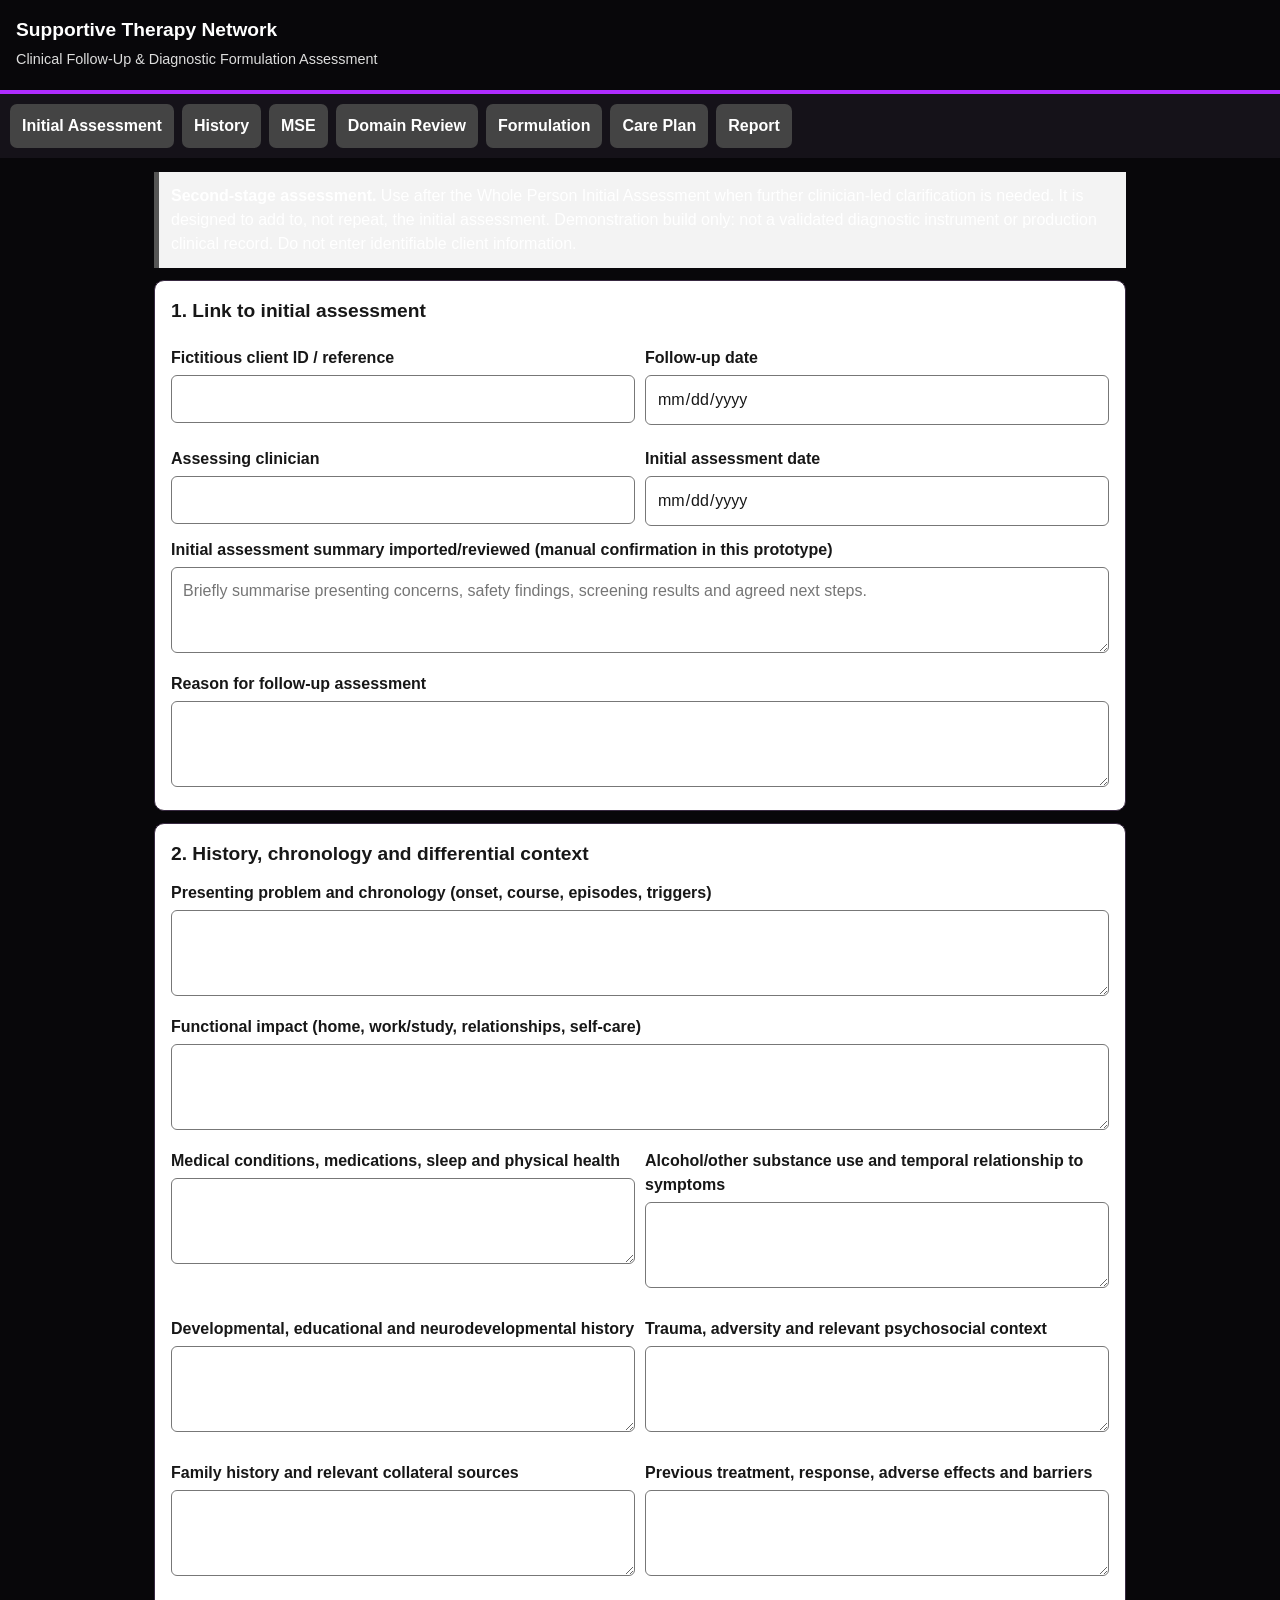
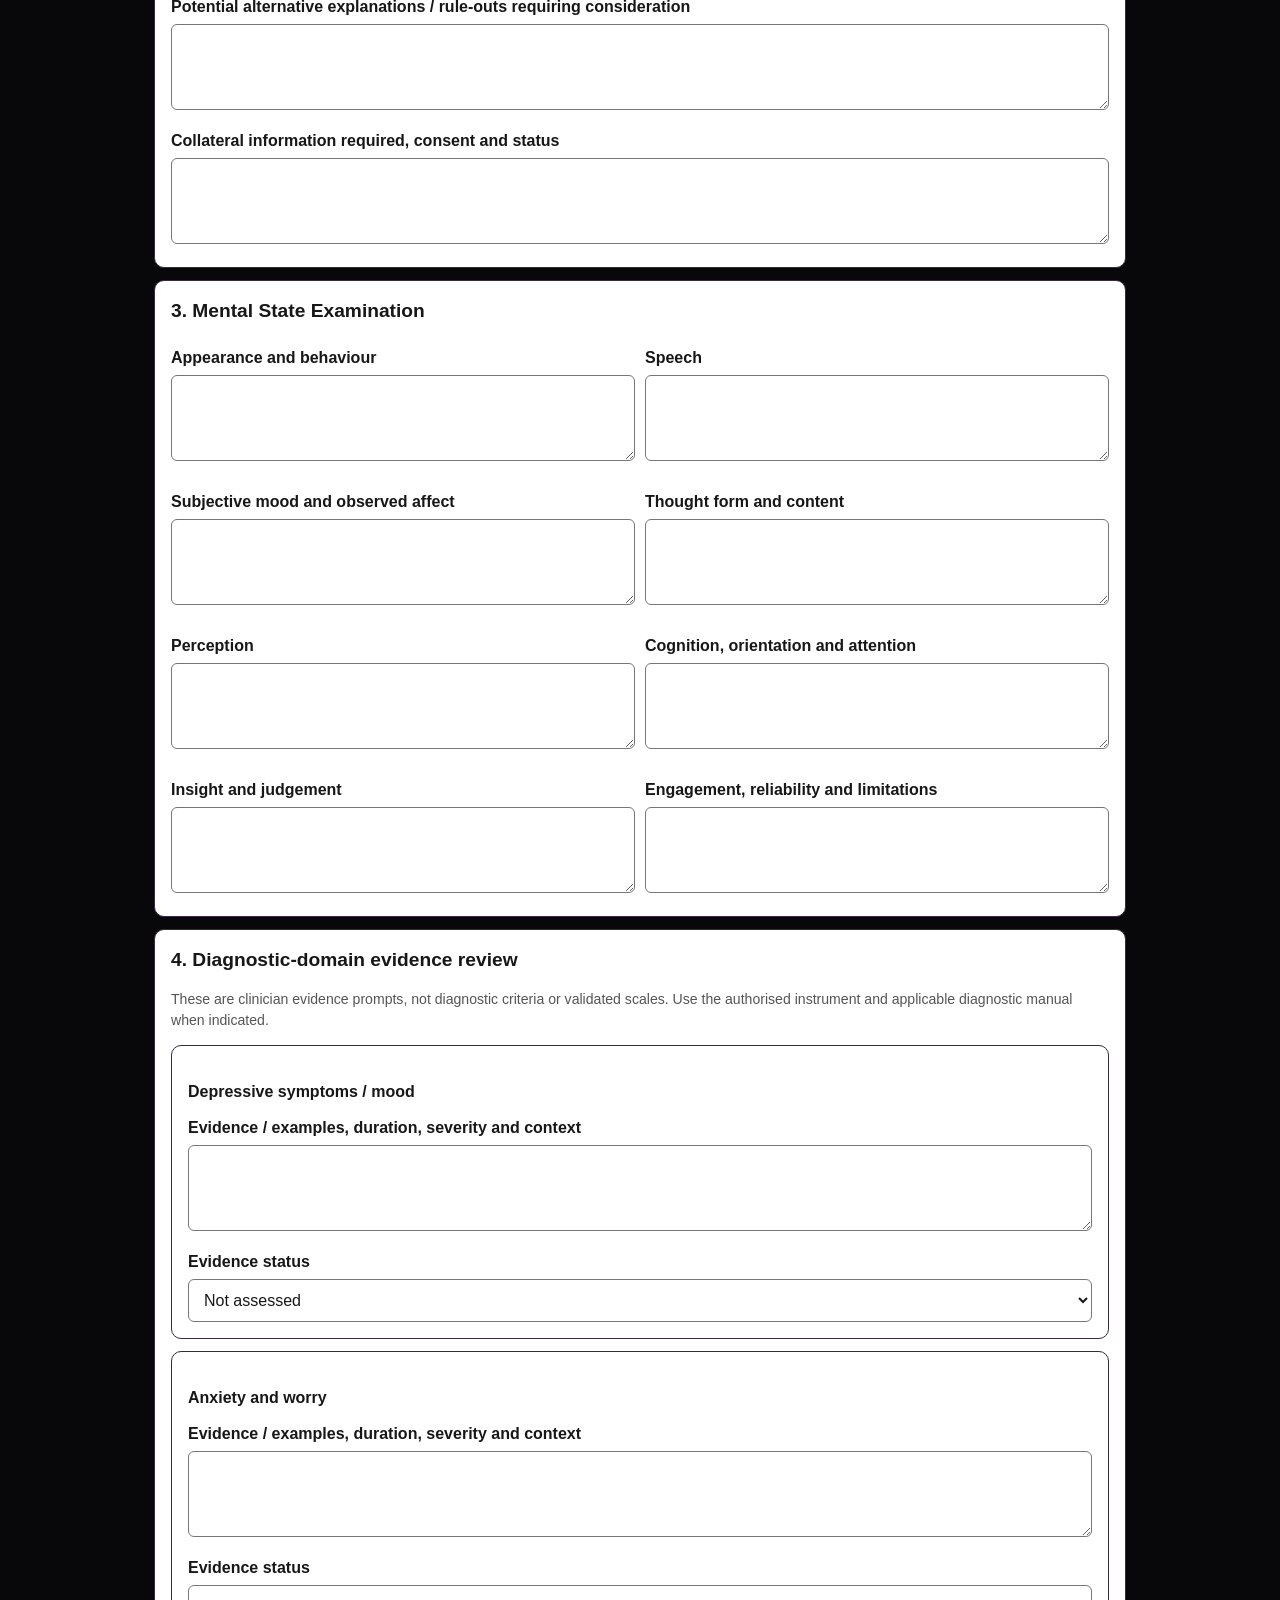
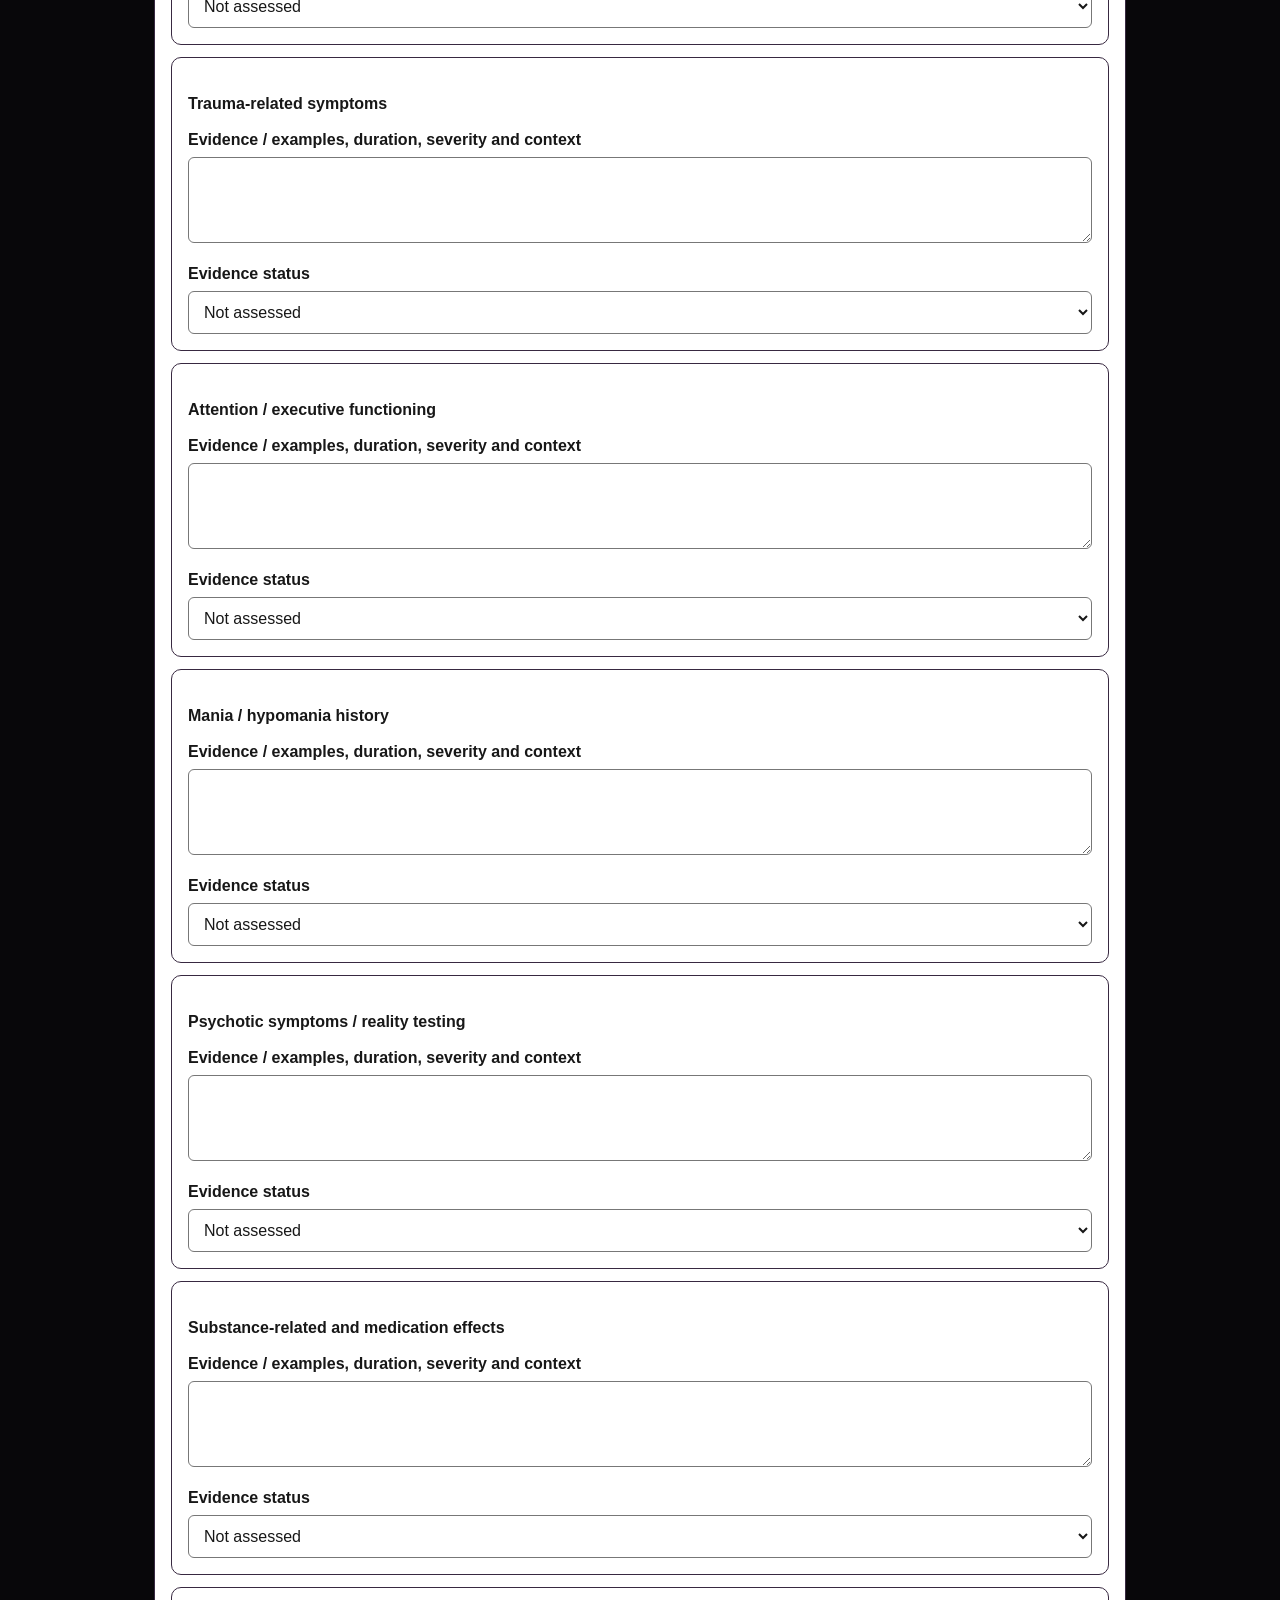
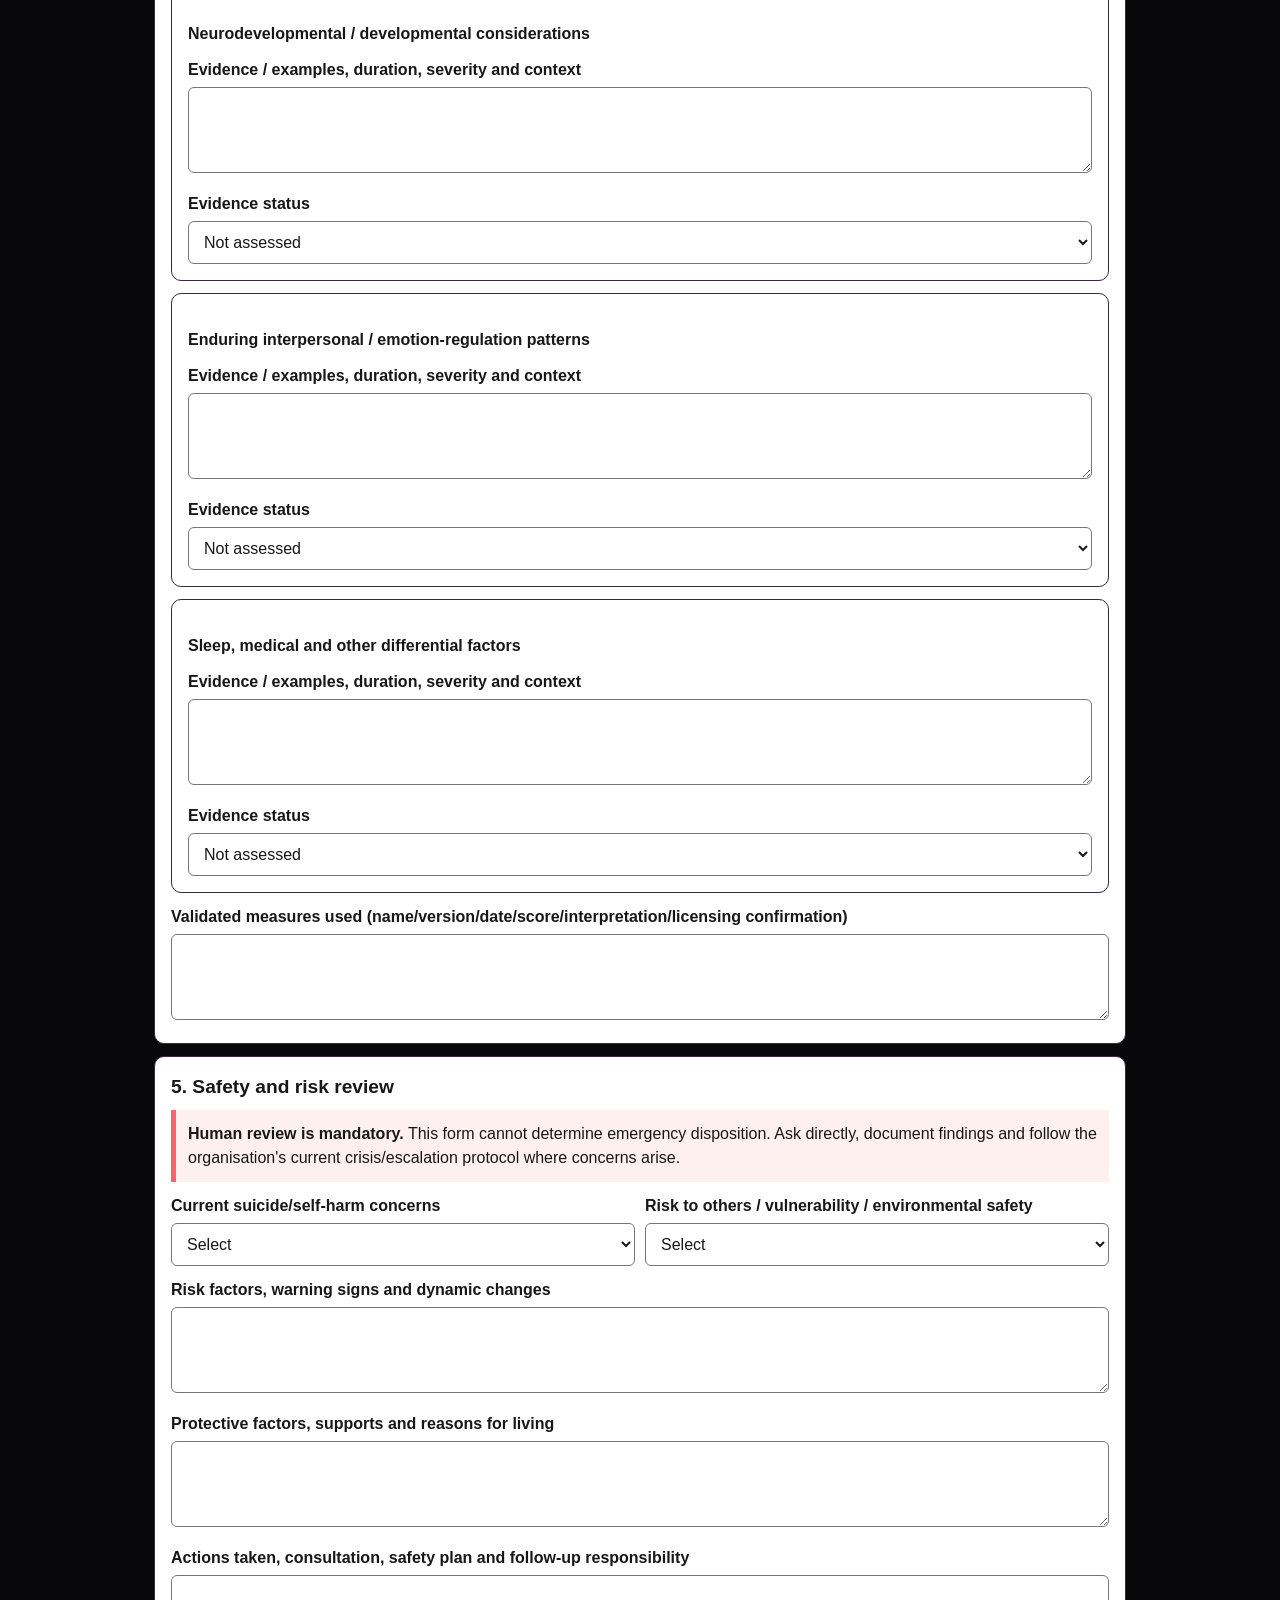
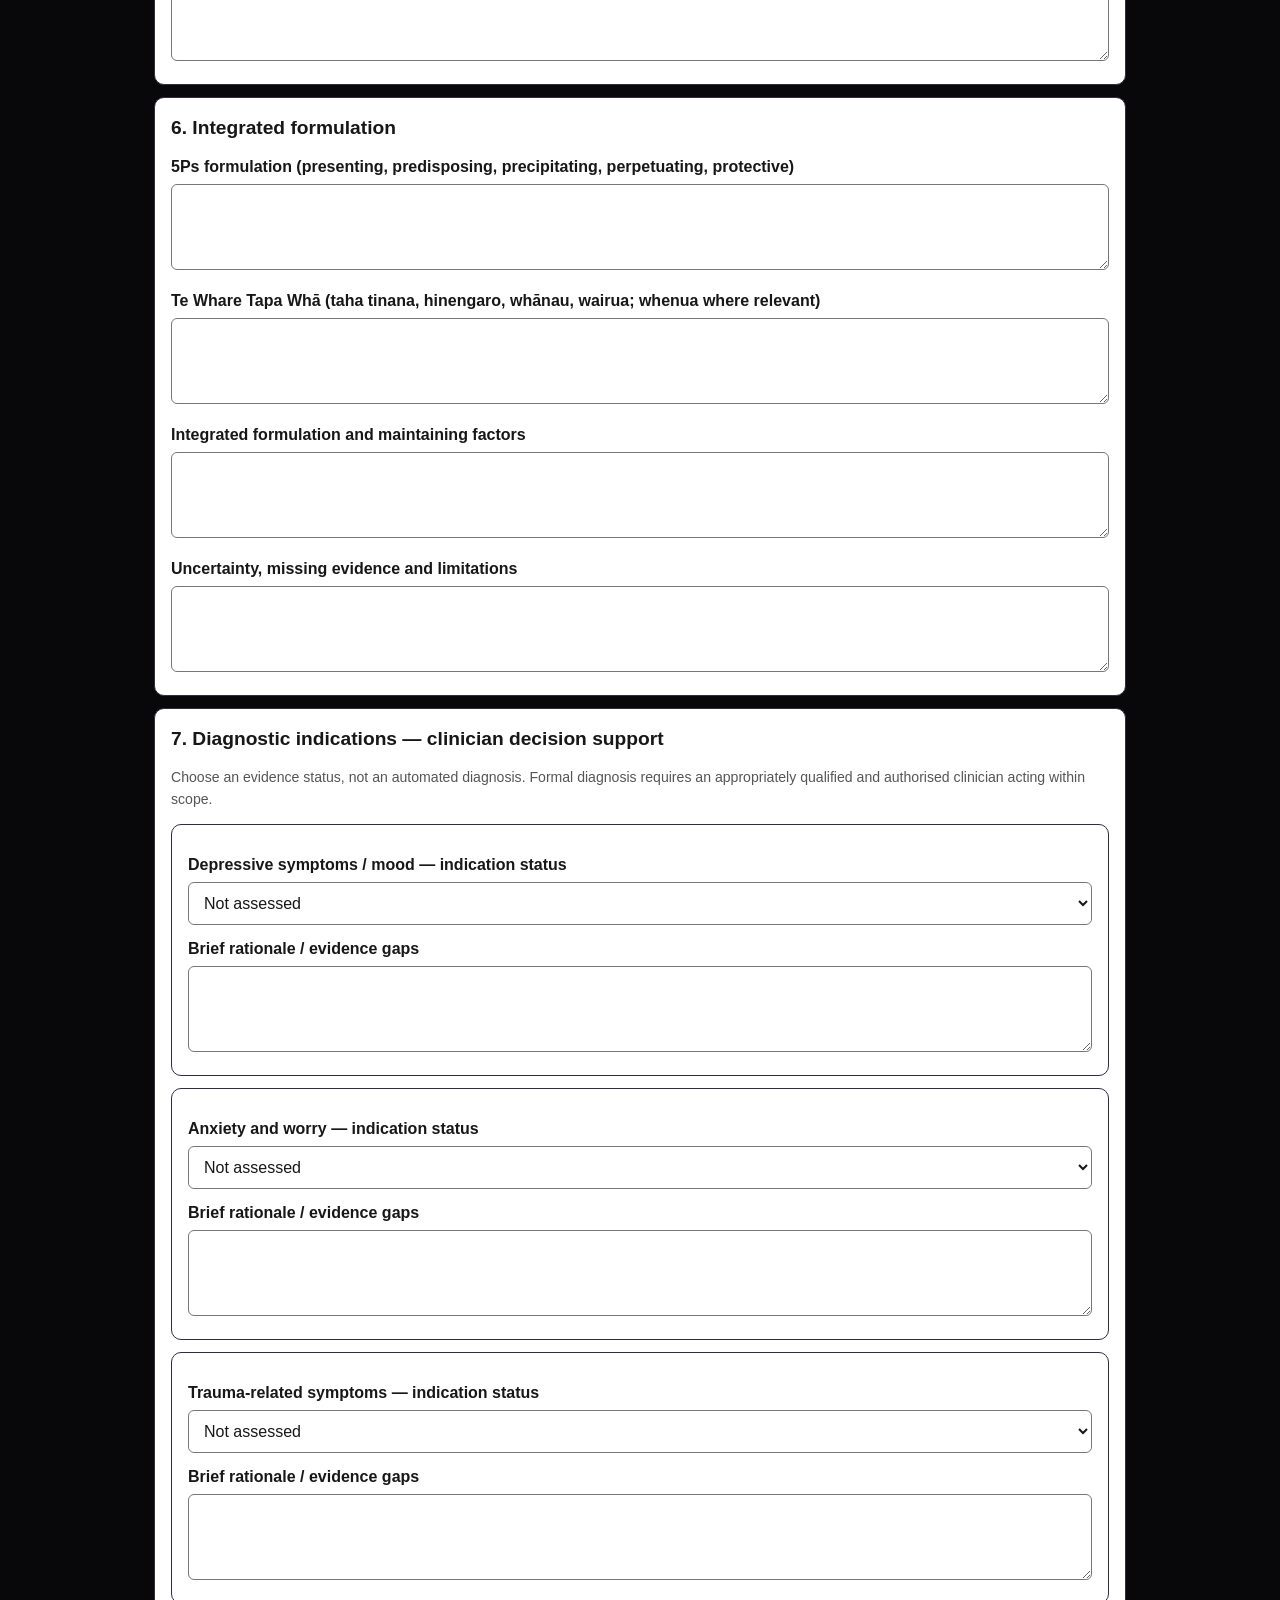
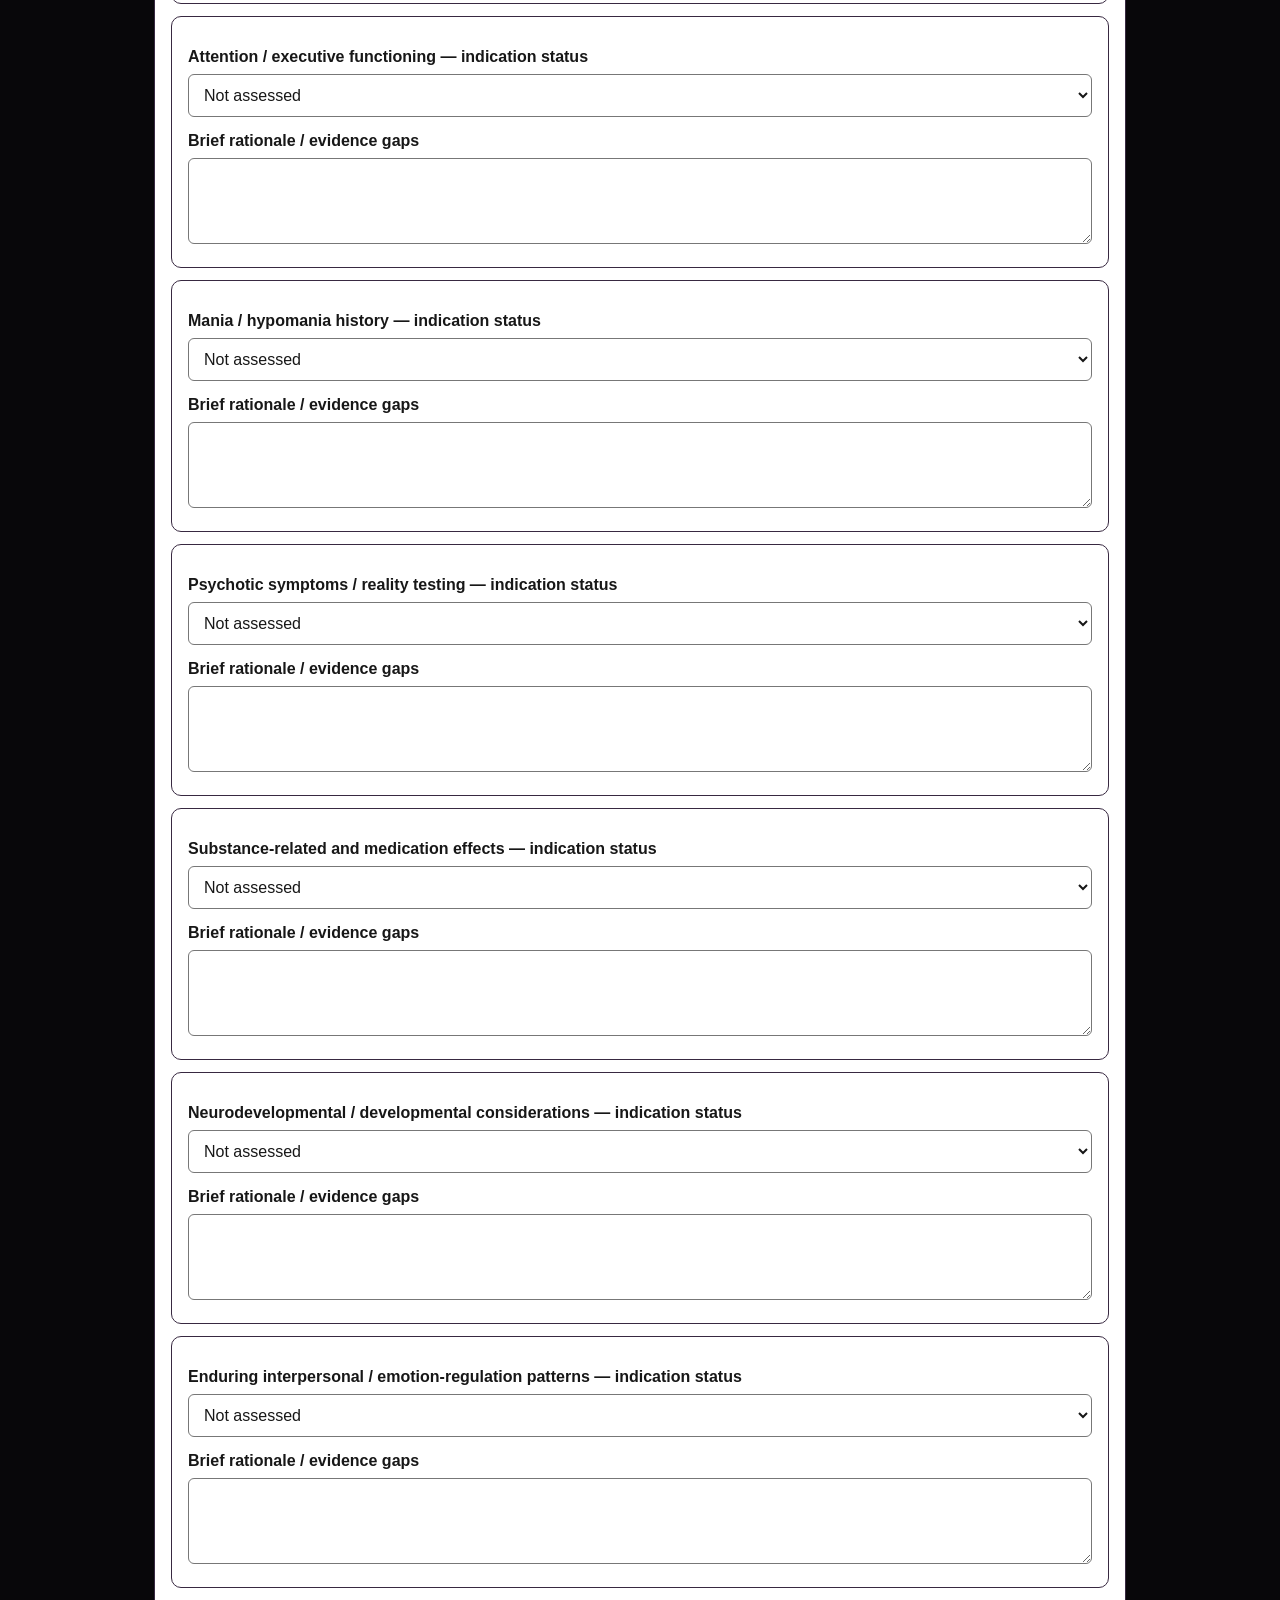
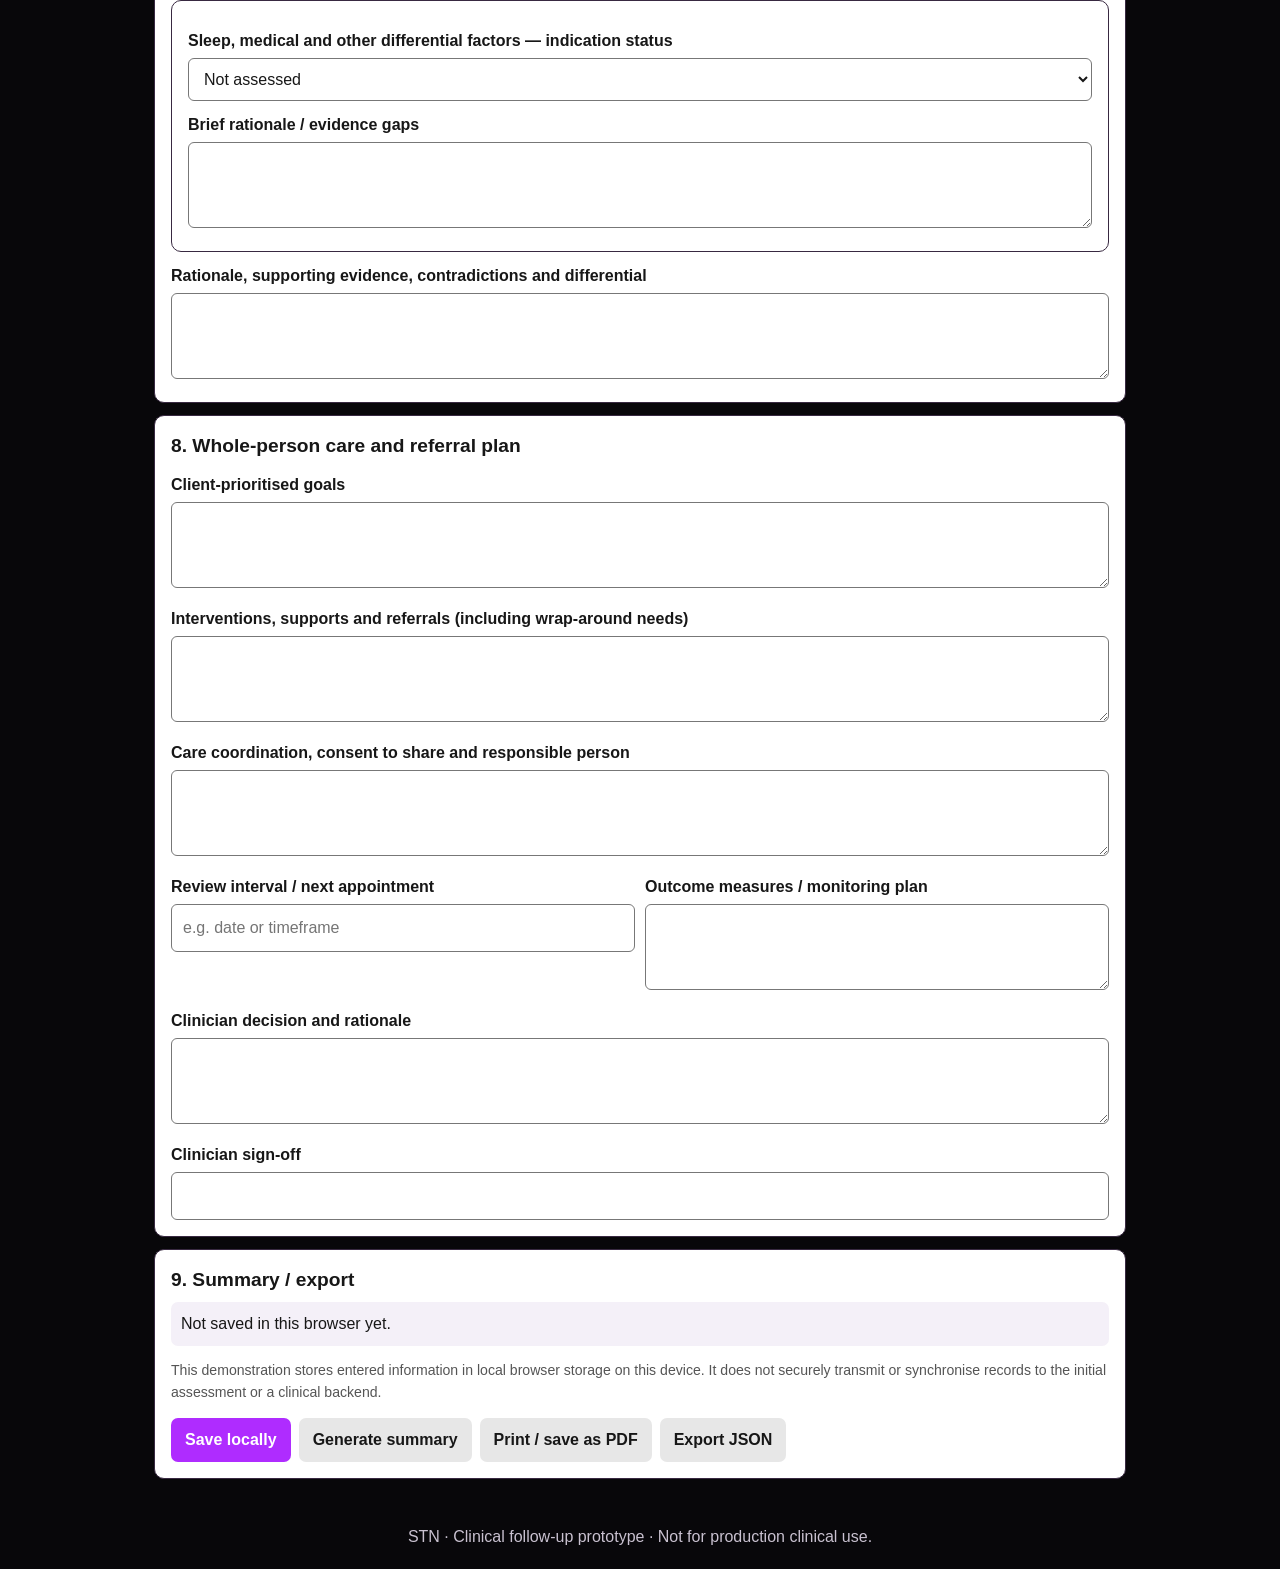
==== prototype/follow-up-assessment.html @ 22014e23 "Fix follow-up assessment contrast and report completeness (#6) * Fix follow-up form contrast and inc" ====
<!doctype html>
<html lang="en-NZ">
<head>
<meta charset="utf-8"><meta name="viewport" content="width=device-width,initial-scale=1,viewport-fit=cover">
<meta name="theme-color" content="#08070a"><meta name="apple-mobile-web-app-capable" content="yes">
<title>STN | Clinical Follow-Up & Diagnostic Formulation</title>
<style>
:root{color-scheme:dark;--ink:#fff;--muted:#c9c1d0;--bg:#08070a;--card:#151219;--line:#382941;--accent:#AF2CFF;--red:#ff626f}*{box-sizing:border-box}html{scroll-behavior:smooth}body{margin:0;background:var(--bg);color:var(--ink);font:16px/1.5 Arial,sans-serif}header{background:#08070a;color:#fff;padding:16px;border-bottom:4px solid var(--accent)}header h1{margin:0;font-size:1.2rem}header p{margin:4px 0;color:#ddd;font-size:.9rem}.wrap{max-width:1000px;margin:auto;padding:14px}.topnav{display:flex;gap:8px;overflow:auto;background:#151219;padding:10px}.topnav a{color:#fff;text-decoration:none;white-space:nowrap;background:#444;padding:10px 12px;border-radius:7px;font-weight:bold}section,.card{background:#fff;color:#171717;border:1px solid var(--line);border-radius:10px;padding:16px;margin:12px 0}h2{font-size:1.2rem;margin:0 0 8px}h3{font-size:1rem;margin:18px 0 6px}label{display:block;font-weight:700;margin:12px 0 5px}input,textarea,select{font:inherit;font-size:16px;width:100%;padding:11px;border:1px solid #777;border-radius:6px;background:#fff;color:#171717}textarea{min-height:86px}.grid{display:grid;grid-template-columns:repeat(2,minmax(0,1fr));gap:10px}.actions{display:flex;flex-wrap:wrap;gap:8px;margin-top:15px}button{font:inherit;font-weight:700;min-height:44px;padding:10px 14px;border:0;border-radius:7px;cursor:pointer}.primary{background:var(--accent);color:white}.secondary{background:#e7e7e7;color:#171717}.notice{background:#f3f3f3;border-left:5px solid #555;padding:12px}.alert{background:#fff0f0;border-left:5px solid var(--red);padding:12px}.choice{display:flex;flex-wrap:wrap;gap:8px}.choice label{display:flex;gap:7px;align-items:center;font-weight:400;border:1px solid var(--line);padding:8px;border-radius:7px;margin:3px 0}.choice input{width:auto}.status{padding:10px;background:#f4f0f8;border-radius:7px}.small{font-size:.88rem;color:var(--muted)}section .small,.card .small{color:#555}footer{text-align:center;color:var(--muted);padding:20px}@media(max-width:600px){.wrap{padding:8px}.grid{grid-template-columns:1fr}.actions{display:grid;grid-template-columns:1fr}.actions button{width:100%}section,.card{padding:13px;margin:9px 0}.choice{display:grid;grid-template-columns:1fr}.choice label{min-height:44px}header{padding:14px}.topnav a{font-size:.87rem;padding:9px 11px}}@media(prefers-reduced-motion:reduce){html{scroll-behavior:auto}}
</style></head>
<body>
<header><h1>Supportive Therapy Network</h1><p>Clinical Follow-Up & Diagnostic Formulation Assessment</p></header>
<nav class="topnav"><a href="index.html">Initial Assessment</a><a href="#history">History</a><a href="#mse">MSE</a><a href="#domains">Domain Review</a><a href="#formulation">Formulation</a><a href="#plan">Care Plan</a><a href="#report">Report</a></nav>
<main class="wrap">
<div class="notice"><b>Second-stage assessment.</b> Use after the Whole Person Initial Assessment when further clinician-led clarification is needed. It is designed to add to, not repeat, the initial assessment. Demonstration build only: not a validated diagnostic instrument or production clinical record. Do not enter identifiable client information.</div>
<section><h2>1. Link to initial assessment</h2><div class="grid"><div><label for="clientRef">Fictitious client ID / reference</label><input id="clientRef" autocomplete="off"></div><div><label for="reviewDate">Follow-up date</label><input id="reviewDate" type="date"></div><div><label for="clinician">Assessing clinician</label><input id="clinician"></div><div><label for="initialDate">Initial assessment date</label><input id="initialDate" type="date"></div></div><label for="refSummary">Initial assessment summary imported/reviewed (manual confirmation in this prototype)</label><textarea id="refSummary" placeholder="Briefly summarise presenting concerns, safety findings, screening results and agreed next steps."></textarea><label for="reason">Reason for follow-up assessment</label><textarea id="reason"></textarea></section>
<section id="history"><h2>2. History, chronology and differential context</h2><label for="timeline">Presenting problem and chronology (onset, course, episodes, triggers)</label><textarea id="timeline"></textarea><label for="function">Functional impact (home, work/study, relationships, self-care)</label><textarea id="function"></textarea><div class="grid"><div><label for="medical">Medical conditions, medications, sleep and physical health</label><textarea id="medical"></textarea></div><div><label for="substance">Alcohol/other substance use and temporal relationship to symptoms</label><textarea id="substance"></textarea></div><div><label for="development">Developmental, educational and neurodevelopmental history</label><textarea id="development"></textarea></div><div><label for="trauma">Trauma, adversity and relevant psychosocial context</label><textarea id="trauma"></textarea></div><div><label for="family">Family history and relevant collateral sources</label><textarea id="family"></textarea></div><div><label for="prior">Previous treatment, response, adverse effects and barriers</label><textarea id="prior"></textarea></div></div><label for="exclusions">Potential alternative explanations / rule-outs requiring consideration</label><textarea id="exclusions"></textarea><label for="collateral">Collateral information required, consent and status</label><textarea id="collateral"></textarea></section>
<section id="mse"><h2>3. Mental State Examination</h2><div class="grid"><div><label for="appearance">Appearance and behaviour</label><textarea id="appearance"></textarea></div><div><label for="speech">Speech</label><textarea id="speech"></textarea></div><div><label for="mood">Subjective mood and observed affect</label><textarea id="mood"></textarea></div><div><label for="thought">Thought form and content</label><textarea id="thought"></textarea></div><div><label for="perception">Perception</label><textarea id="perception"></textarea></div><div><label for="cognition">Cognition, orientation and attention</label><textarea id="cognition"></textarea></div><div><label for="insight">Insight and judgement</label><textarea id="insight"></textarea></div><div><label for="reliability">Engagement, reliability and limitations</label><textarea id="reliability"></textarea></div></div></section>
<section id="domains"><h2>4. Diagnostic-domain evidence review</h2><p class="small">These are clinician evidence prompts, not diagnostic criteria or validated scales. Use the authorised instrument and applicable diagnostic manual when indicated.</p><div id="domainRows"></div><label for="measures">Validated measures used (name/version/date/score/interpretation/licensing confirmation)</label><textarea id="measures"></textarea></section>
<section><h2>5. Safety and risk review</h2><div class="alert"><b>Human review is mandatory.</b> This form cannot determine emergency disposition. Ask directly, document findings and follow the organisation's current crisis/escalation protocol where concerns arise.</div><div class="grid"><div><label for="currentRisk">Current suicide/self-harm concerns</label><select id="currentRisk"><option value="">Select</option><option>No current concern identified in assessment</option><option>Concern identified — action required</option><option>Unable to determine / further assessment required</option></select></div><div><label for="otherRisk">Risk to others / vulnerability / environmental safety</label><select id="otherRisk"><option value="">Select</option><option>No current concern identified in assessment</option><option>Concern identified — action required</option><option>Unable to determine / further assessment required</option></select></div></div><label for="riskFactors">Risk factors, warning signs and dynamic changes</label><textarea id="riskFactors"></textarea><label for="protective">Protective factors, supports and reasons for living</label><textarea id="protective"></textarea><label for="riskAction">Actions taken, consultation, safety plan and follow-up responsibility</label><textarea id="riskAction"></textarea></section>
<section id="formulation"><h2>6. Integrated formulation</h2><label for="fivePs">5Ps formulation (presenting, predisposing, precipitating, perpetuating, protective)</label><textarea id="fivePs"></textarea><label for="twhare">Te Whare Tapa Whā (taha tinana, hinengaro, whānau, wairua; whenua where relevant)</label><textarea id="twhare"></textarea><label for="integrated">Integrated formulation and maintaining factors</label><textarea id="integrated"></textarea><label for="uncertainty">Uncertainty, missing evidence and limitations</label><textarea id="uncertainty"></textarea></section>
<section><h2>7. Diagnostic indications — clinician decision support</h2><p class="small">Choose an evidence status, not an automated diagnosis. Formal diagnosis requires an appropriately qualified and authorised clinician acting within scope.</p><div id="diagnosisRows"></div><label for="diagnosticRationale">Rationale, supporting evidence, contradictions and differential</label><textarea id="diagnosticRationale"></textarea></section>
<section id="plan"><h2>8. Whole-person care and referral plan</h2><label for="goals">Client-prioritised goals</label><textarea id="goals"></textarea><label for="interventions">Interventions, supports and referrals (including wrap-around needs)</label><textarea id="interventions"></textarea><label for="coordination">Care coordination, consent to share and responsible person</label><textarea id="coordination"></textarea><div class="grid"><div><label for="reviewInterval">Review interval / next appointment</label><input id="reviewInterval" placeholder="e.g. date or timeframe"></div><div><label for="outcomes">Outcome measures / monitoring plan</label><textarea id="outcomes"></textarea></div></div><label for="clinicianDecision">Clinician decision and rationale</label><textarea id="clinicianDecision"></textarea><label for="signoff">Clinician sign-off</label><input id="signoff"></section>
<section id="report"><h2>9. Summary / export</h2><div class="status" id="saveStatus">Not saved in this browser yet.</div><p class="small">This demonstration stores entered information in local browser storage on this device. It does not securely transmit or synchronise records to the initial assessment or a clinical backend.</p><div class="actions"><button class="primary" onclick="saveForm()">Save locally</button><button class="secondary" onclick="buildReport()">Generate summary</button><button class="secondary" onclick="window.print()">Print / save as PDF</button><button class="secondary" onclick="downloadJson()">Export JSON</button></div><div id="reportOutput"></div></section>
</main><footer>STN · Clinical follow-up prototype · Not for production clinical use.</footer>
<script>
const domains=[['depression','Depressive symptoms / mood'],['anxiety','Anxiety and worry'],['trauma','Trauma-related symptoms'],['attention','Attention / executive functioning'],['moodEpisodes','Mania / hypomania history'],['psychosis','Psychotic symptoms / reality testing'],['substanceDomain','Substance-related and medication effects'],['neurodevelopment','Neurodevelopmental / developmental considerations'],['personality','Enduring interpersonal / emotion-regulation patterns'],['sleepMedical','Sleep, medical and other differential factors']];
const statuses=['Not assessed','Not supported by current evidence','Possible — requires more information','Supported for clinician consideration','Rule-out / alternative explanation under review','Refer for specialist assessment'];
const fields=['clientRef','reviewDate','clinician','initialDate','refSummary','reason','timeline','function','medical','substance','development','trauma','family','prior','exclusions','collateral','appearance','speech','mood','thought','perception','cognition','insight','reliability','measures','currentRisk','otherRisk','riskFactors','protective','riskAction','fivePs','twhare','integrated','uncertainty','diagnosticRationale','goals','interventions','coordination','reviewInterval','outcomes','clinicianDecision','signoff'];
let state={fields:{},domains:{},diagnoses:{}};
function el(id){return document.getElementById(id)}
function init(){el('domainRows').innerHTML=domains.map(([id,title])=>'<div class="card"><h3>'+title+'</h3><label for="evidence_'+id+'">Evidence / examples, duration, severity and context</label><textarea id="evidence_'+id+'"></textarea><label for="status_'+id+'">Evidence status</label><select id="status_'+id+'">'+statuses.map(s=>'<option>'+s+'</option>').join('')+'</select></div>').join('');el('diagnosisRows').innerHTML=domains.map(([id,title])=>'<div class="card"><label for="diag_'+id+'">'+title+' — indication status</label><select id="diag_'+id+'"><option value="">Not assessed</option>'+statuses.slice(1).map(s=>'<option>'+s+'</option>').join('')+'</select><label for="why_'+id+'">Brief rationale / evidence gaps</label><textarea id="why_'+id+'"></textarea></div>').join('');loadForm()}
function collect(){const f={};fields.forEach(id=>f[id]=el(id)?.value||'');const d={},g={};domains.forEach(([id])=>{d[id]={evidence:el('evidence_'+id).value,status:el('status_'+id).value};g[id]={status:el('diag_'+id).value,rationale:el('why_'+id).value}});return {fields:f,domains:d,diagnoses:g,updatedAt:new Date().toISOString()}}
function saveForm(){state=collect();try{localStorage.setItem('stnFollowupAssessment',JSON.stringify(state));el('saveStatus').textContent='Saved locally at '+new Date().toLocaleString()+' on this device.'}catch(e){el('saveStatus').textContent='Local save failed: '+e.message}}
function loadForm(){try{state=JSON.parse(localStorage.getItem('stnFollowupAssessment'))||state}catch(e){};fields.forEach(id=>{if(el(id))el(id).value=state.fields?.[id]||''});domains.forEach(([id])=>{if(state.domains?.[id]){el('evidence_'+id).value=state.domains[id].evidence||'';el('status_'+id).value=state.domains[id].status||statuses[0]}if(state.diagnoses?.[id]){el('diag_'+id).value=state.diagnoses[id].status||'';el('why_'+id).value=state.diagnoses[id].rationale||''}});if(state.updatedAt)el('saveStatus').textContent='Previously saved: '+new Date(state.updatedAt).toLocaleString()}
function buildReport(){state=collect();const f=state.fields;const line=(label,value)=>'<p><b>'+esc(label)+':</b> '+esc(value||'Not recorded')+'</p>';const safetyValue=value=>value||'NOT RECORDED — clinician review required';let out='<h3>Follow-up assessment summary</h3>'+line('Fictitious client reference',f.clientRef)+line('Follow-up date',f.reviewDate)+line('Initial assessment date',f.initialDate)+line('Clinician',f.clinician)+line('Reason for follow-up',f.reason)+line('Initial assessment summary reviewed',f.refSummary);out+='<h3>History and context</h3>'+[['Presenting chronology',f.timeline],['Functional impact',f.function],['Medical conditions and medications',f.medical],['Substance use and symptom relationship',f.substance],['Developmental history',f.development],['Trauma and psychosocial context',f.trauma],['Family history and collateral',f.family],['Previous treatment and response',f.prior],['Alternative explanations / rule-outs',f.exclusions],['Collateral consent and status',f.collateral]].map(([k,v])=>line(k,v)).join('');out+='<h3>Mental State Examination</h3>'+[['Appearance and behaviour',f.appearance],['Speech',f.speech],['Mood and affect',f.mood],['Thought form and content',f.thought],['Perception',f.perception],['Cognition and attention',f.cognition],['Insight and judgement',f.insight],['Engagement and limitations',f.reliability]].map(([k,v])=>line(k,v)).join('');out+='<h3>Safety and risk review</h3>'+line('Suicide/self-harm concerns',safetyValue(f.currentRisk))+line('Risk to others / vulnerability / environmental safety',safetyValue(f.otherRisk))+line('Risk factors and warning signs',f.riskFactors)+line('Protective factors and supports',f.protective)+line('Actions, consultation, safety plan and follow-up responsibility',f.riskAction);out+='<h3>Diagnostic-domain evidence</h3>'+domains.map(([id,title])=>'<p><b>'+esc(title)+':</b> '+esc(state.domains[id].status||'Not assessed')+' — '+esc(state.domains[id].evidence||'No evidence recorded')+'</p>').join('')+line('Validated measures used and permission/version details',f.measures);out+='<h3>Integrated formulation</h3>'+line('5Ps formulation',f.fivePs)+line('Te Whare Tapa Whā',f.twhare)+line('Integrated formulation',f.integrated)+line('Uncertainty, missing evidence and limitations',f.uncertainty);out+='<h3>Diagnostic indications — clinician decision support only</h3>'+domains.map(([id,title])=>'<p><b>'+esc(title)+':</b> '+esc(state.diagnoses[id].status||'Not assessed')+' — '+esc(state.diagnoses[id].rationale||'No rationale recorded')+'</p>').join('')+line('Diagnostic rationale and limitations',f.diagnosticRationale)+line('Clinician decision / disposition',f.clinicianDecision);out+='<h3>Whole-person care plan</h3>'+line('Agreed goals',f.goals)+line('Interventions and supports',f.interventions)+line('Coordination and referrals',f.coordination)+line('Review interval',f.reviewInterval)+line('Outcome measures',f.outcomes)+line('Clinician sign-off',f.signoff)+'<p class="small">Clinician-authored summary only. Domain statuses are not diagnoses. This prototype does not validate clinical decisions, clear risk, or replace an approved clinical record or escalation process.</p>';el('reportOutput').innerHTML=out;el('reportOutput').scrollIntoView({behavior:'smooth',block:'start'})}
function esc(s){return String(s||'').replace(/[&<>"']/g,ch=>({'&':'&amp;','<':'&lt;','>':'&gt;','"':'&quot;',"'":'&#39;'}[ch]))}
function downloadJson(){const data=JSON.stringify(collect(),null,2),blob=new Blob([data],{type:'application/json'}),url=URL.createObjectURL(blob),a=document.createElement('a');a.href=url;a.download='stn-followup-assessment-demo.json';a.click();URL.revokeObjectURL(url)}
init();
</script></body></html>
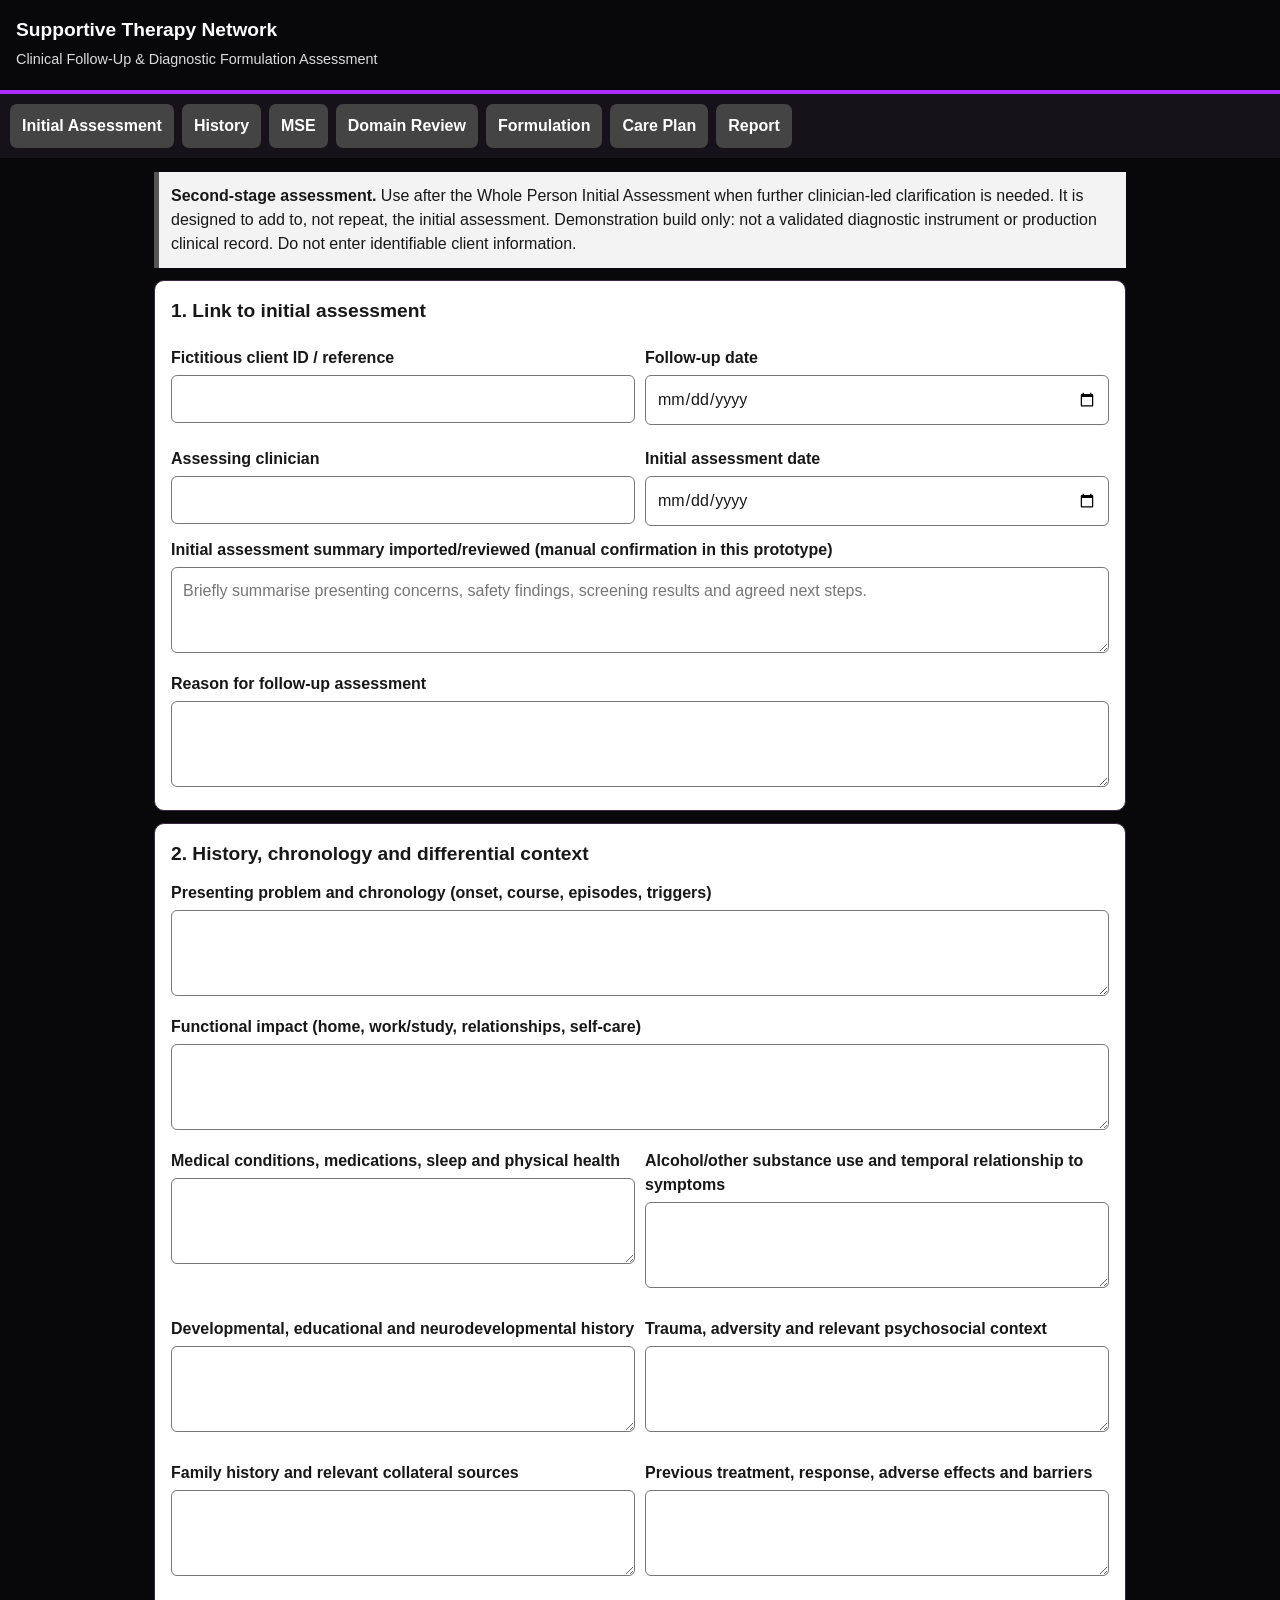
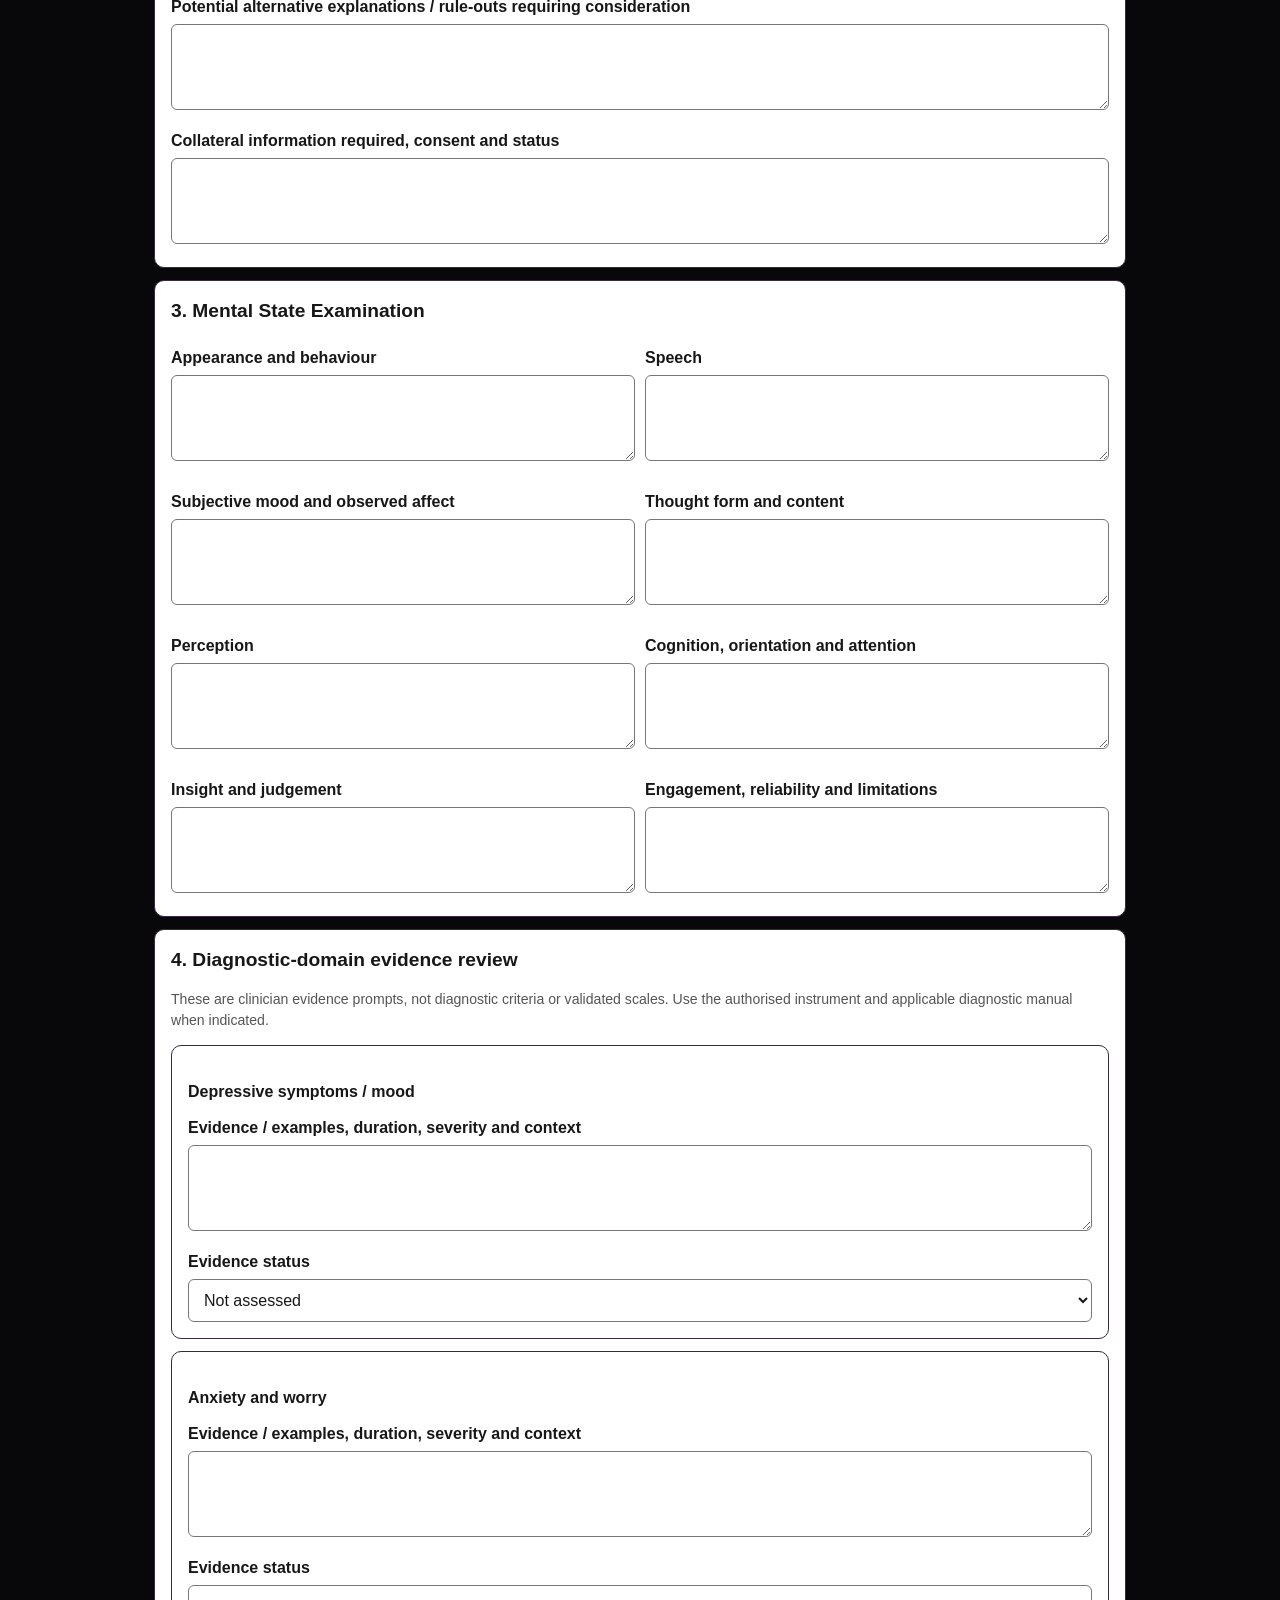
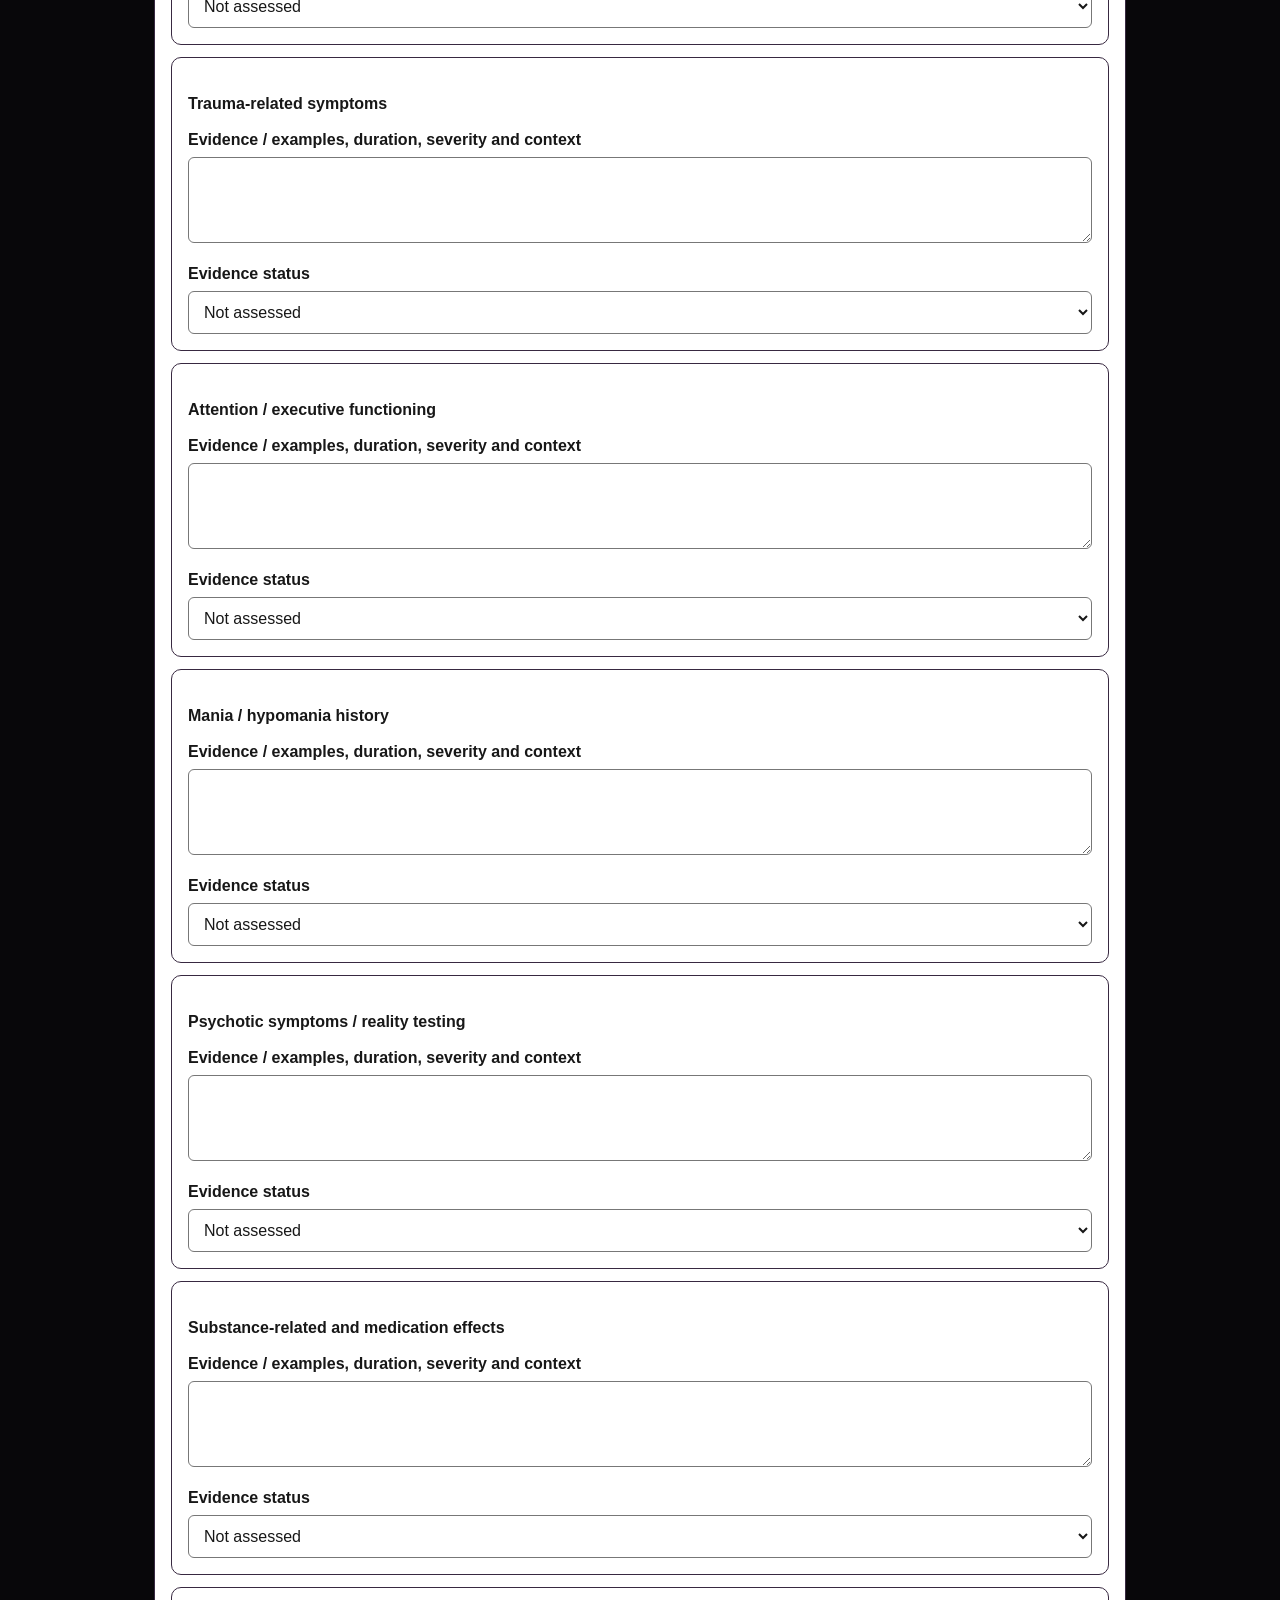
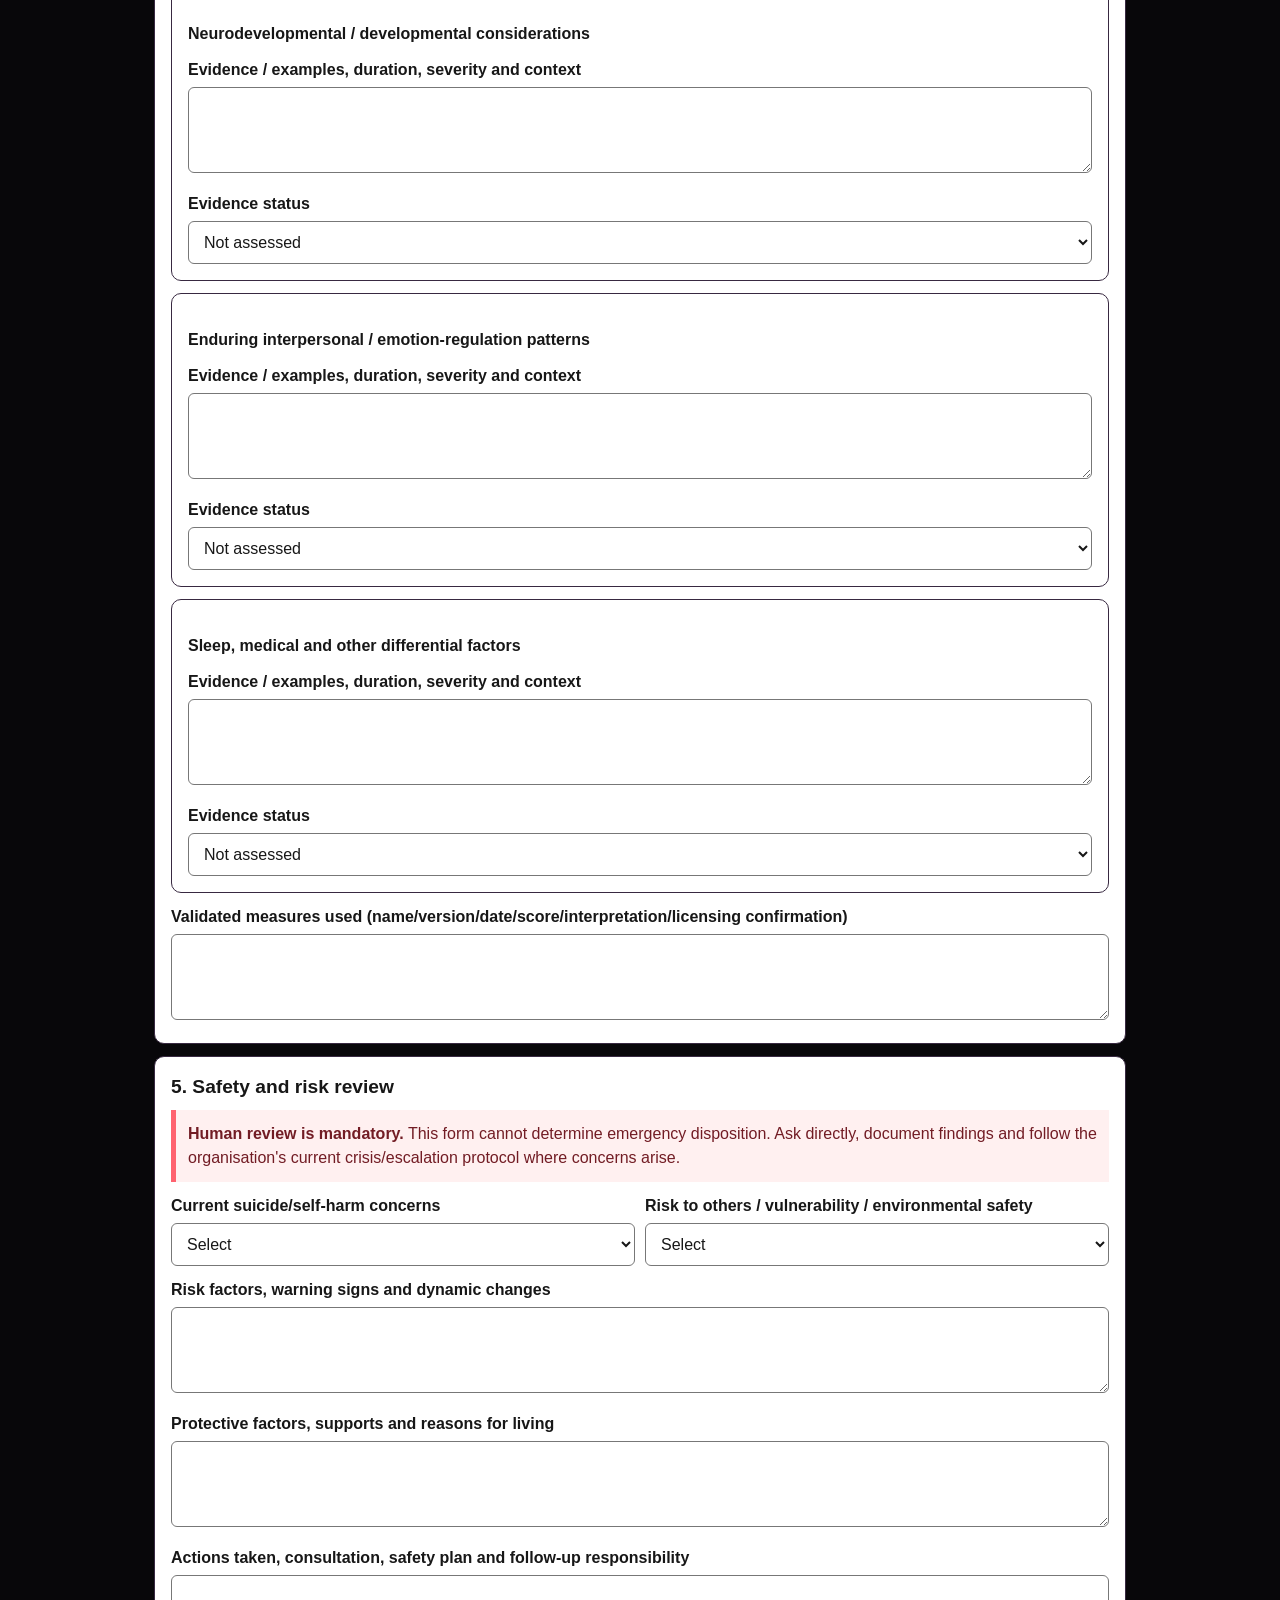
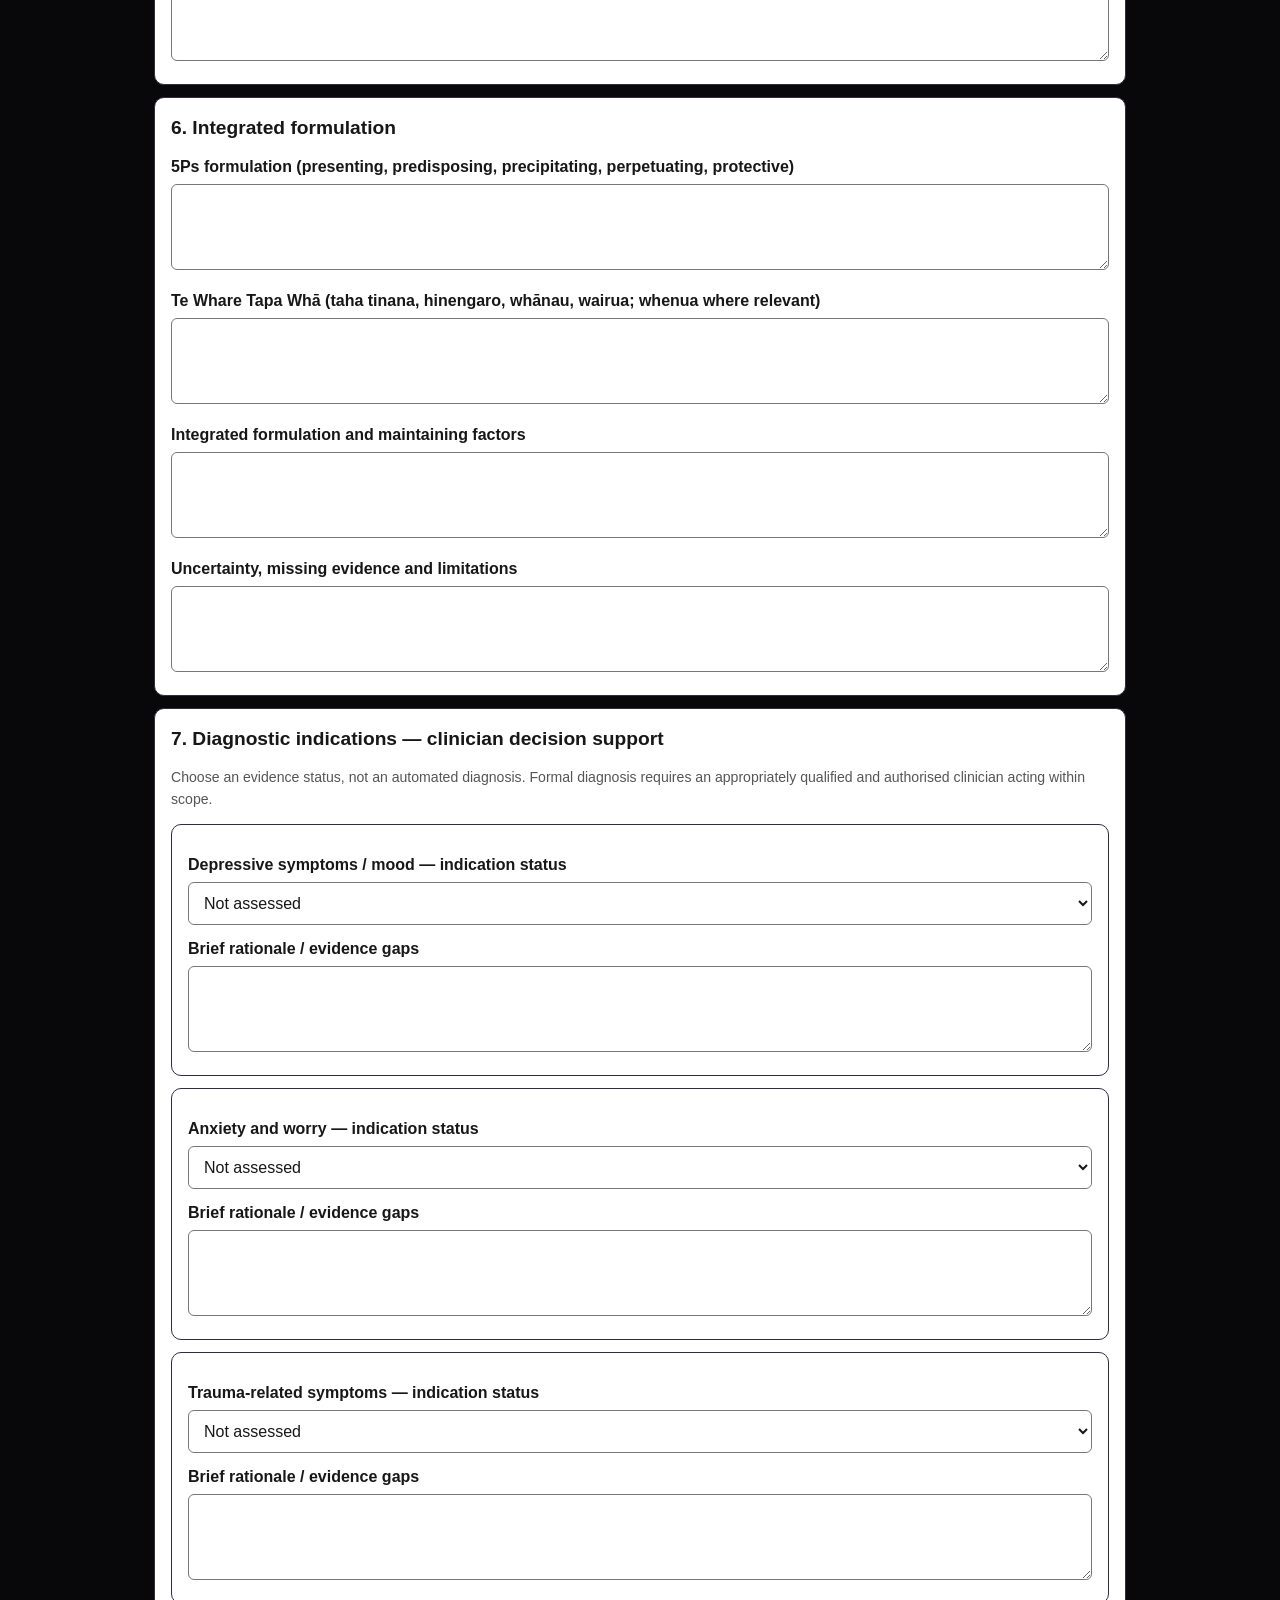
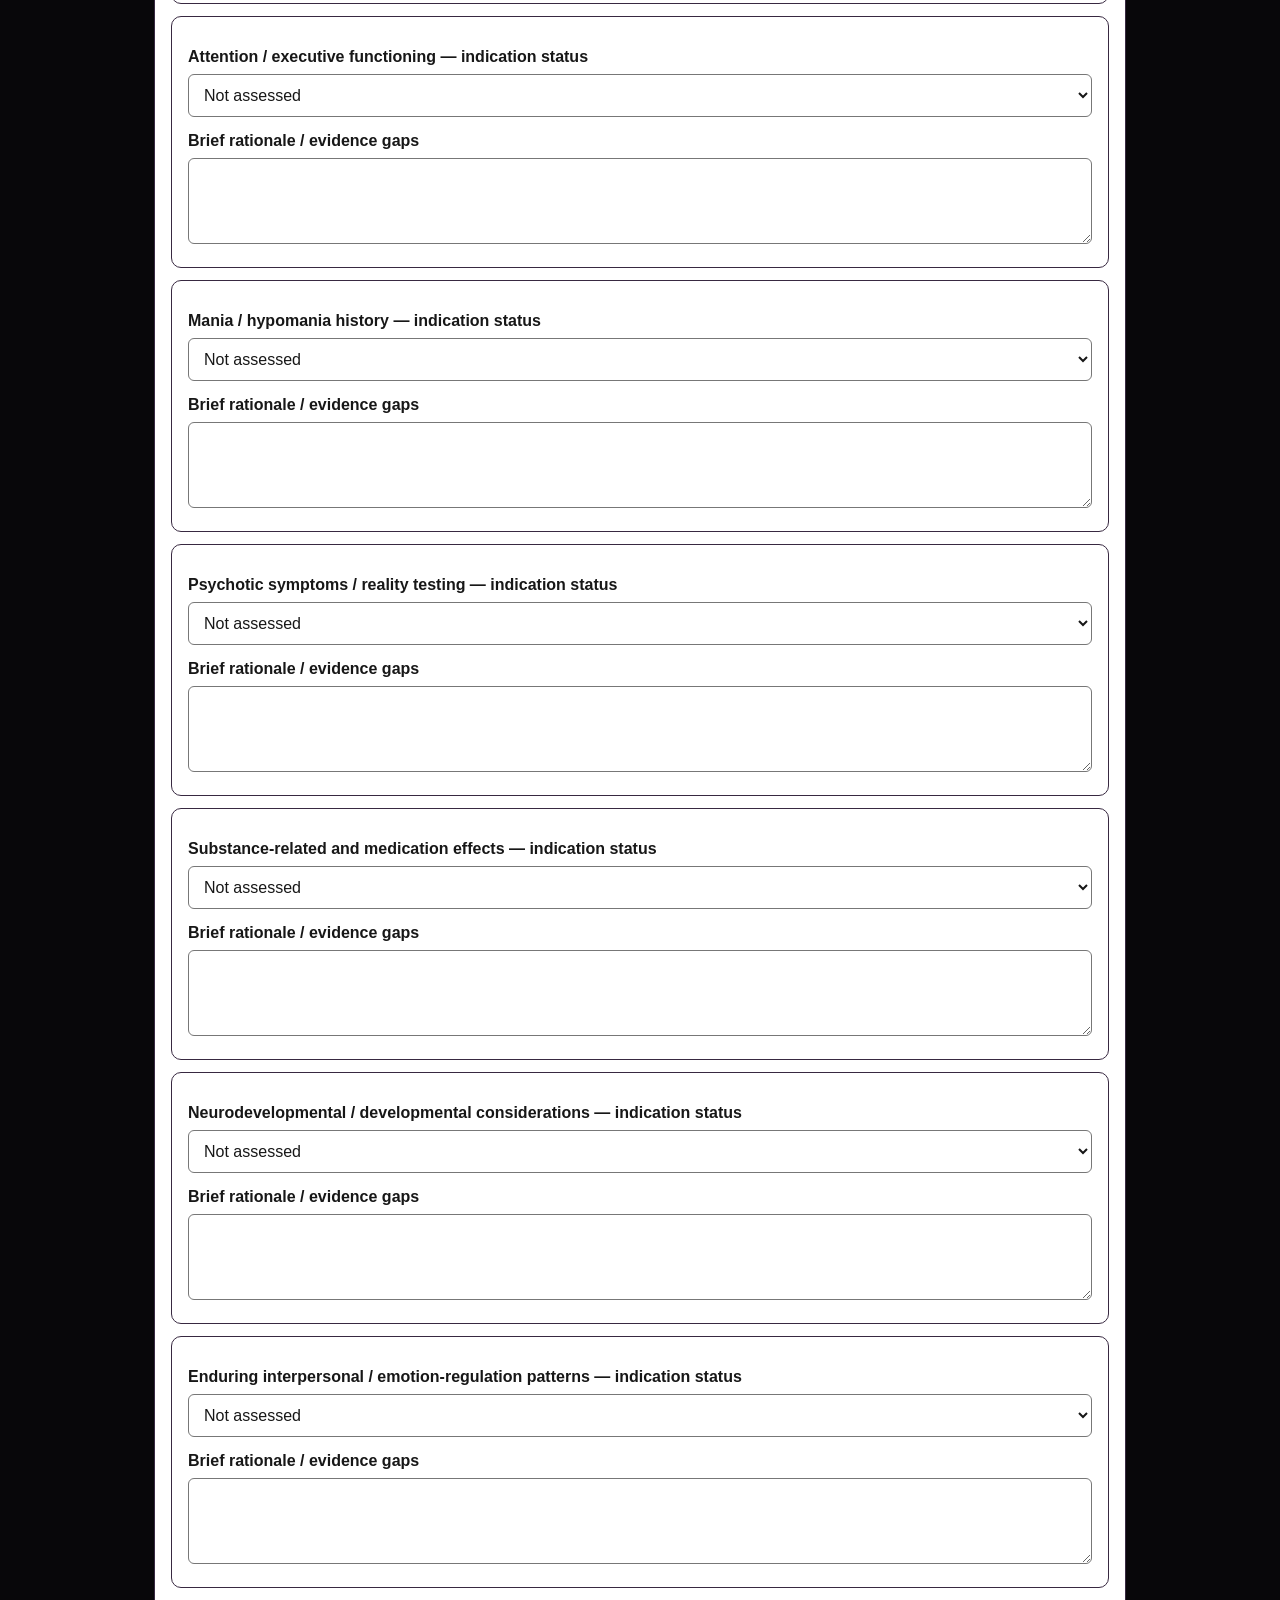
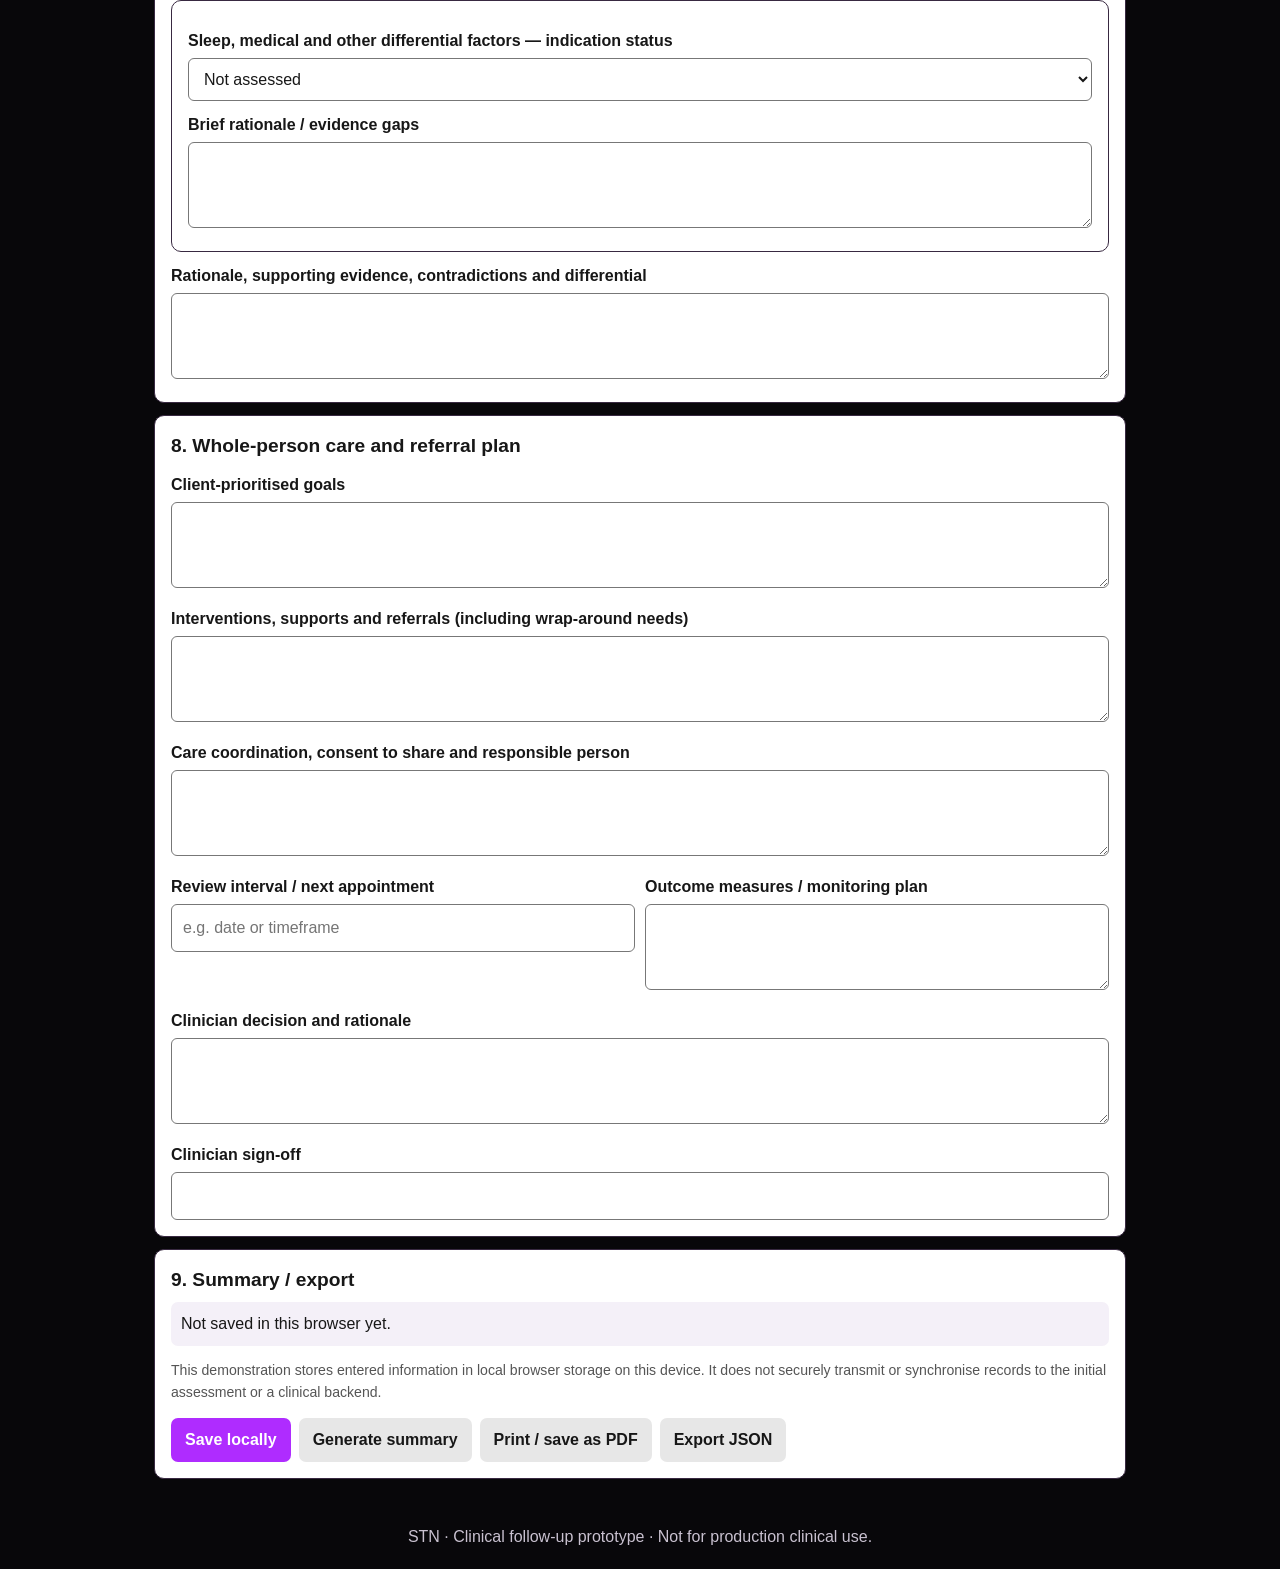
==== commit 4f2ec0de: "Fix follow-up form and alert contrast" ====
--- a/prototype/follow-up-assessment.html
+++ b/prototype/follow-up-assessment.html
@@ -5,7 +5,7 @@
 <meta name="theme-color" content="#08070a"><meta name="apple-mobile-web-app-capable" content="yes">
 <title>STN | Clinical Follow-Up & Diagnostic Formulation</title>
 <style>
-:root{color-scheme:dark;--ink:#fff;--muted:#c9c1d0;--bg:#08070a;--card:#151219;--line:#382941;--accent:#AF2CFF;--red:#ff626f}*{box-sizing:border-box}html{scroll-behavior:smooth}body{margin:0;background:var(--bg);color:var(--ink);font:16px/1.5 Arial,sans-serif}header{background:#08070a;color:#fff;padding:16px;border-bottom:4px solid var(--accent)}header h1{margin:0;font-size:1.2rem}header p{margin:4px 0;color:#ddd;font-size:.9rem}.wrap{max-width:1000px;margin:auto;padding:14px}.topnav{display:flex;gap:8px;overflow:auto;background:#151219;padding:10px}.topnav a{color:#fff;text-decoration:none;white-space:nowrap;background:#444;padding:10px 12px;border-radius:7px;font-weight:bold}section,.card{background:#fff;color:#171717;border:1px solid var(--line);border-radius:10px;padding:16px;margin:12px 0}h2{font-size:1.2rem;margin:0 0 8px}h3{font-size:1rem;margin:18px 0 6px}label{display:block;font-weight:700;margin:12px 0 5px}input,textarea,select{font:inherit;font-size:16px;width:100%;padding:11px;border:1px solid #777;border-radius:6px;background:#fff;color:#171717}textarea{min-height:86px}.grid{display:grid;grid-template-columns:repeat(2,minmax(0,1fr));gap:10px}.actions{display:flex;flex-wrap:wrap;gap:8px;margin-top:15px}button{font:inherit;font-weight:700;min-height:44px;padding:10px 14px;border:0;border-radius:7px;cursor:pointer}.primary{background:var(--accent);color:white}.secondary{background:#e7e7e7;color:#171717}.notice{background:#f3f3f3;border-left:5px solid #555;padding:12px}.alert{background:#fff0f0;border-left:5px solid var(--red);padding:12px}.choice{display:flex;flex-wrap:wrap;gap:8px}.choice label{display:flex;gap:7px;align-items:center;font-weight:400;border:1px solid var(--line);padding:8px;border-radius:7px;margin:3px 0}.choice input{width:auto}.status{padding:10px;background:#f4f0f8;border-radius:7px}.small{font-size:.88rem;color:var(--muted)}section .small,.card .small{color:#555}footer{text-align:center;color:var(--muted);padding:20px}@media(max-width:600px){.wrap{padding:8px}.grid{grid-template-columns:1fr}.actions{display:grid;grid-template-columns:1fr}.actions button{width:100%}section,.card{padding:13px;margin:9px 0}.choice{display:grid;grid-template-columns:1fr}.choice label{min-height:44px}header{padding:14px}.topnav a{font-size:.87rem;padding:9px 11px}}@media(prefers-reduced-motion:reduce){html{scroll-behavior:auto}}
+:root{color-scheme:dark;--ink:#fff;--muted:#c9c1d0;--bg:#08070a;--card:#151219;--line:#382941;--accent:#AF2CFF;--red:#ff626f}*{box-sizing:border-box}html{scroll-behavior:smooth}body{margin:0;background:var(--bg);color:var(--ink);font:16px/1.5 Arial,sans-serif}header{background:#08070a;color:#fff;padding:16px;border-bottom:4px solid var(--accent)}header h1{margin:0;font-size:1.2rem}header p{margin:4px 0;color:#ddd;font-size:.9rem}.wrap{max-width:1000px;margin:auto;padding:14px}.topnav{display:flex;gap:8px;overflow:auto;background:#151219;padding:10px}.topnav a{color:#fff;text-decoration:none;white-space:nowrap;background:#444;padding:10px 12px;border-radius:7px;font-weight:bold}section,.card{background:#fff;color:#171717;border:1px solid var(--line);border-radius:10px;padding:16px;margin:12px 0}h2{font-size:1.2rem;margin:0 0 8px}h3{font-size:1rem;margin:18px 0 6px}label{display:block;font-weight:700;margin:12px 0 5px}input,textarea,select{font:inherit;font-size:16px;width:100%;padding:11px;border:1px solid #777;border-radius:6px;background:#fff;color:#171717;color-scheme:light}textarea{min-height:86px}.grid{display:grid;grid-template-columns:repeat(2,minmax(0,1fr));gap:10px}.actions{display:flex;flex-wrap:wrap;gap:8px;margin-top:15px}button{font:inherit;font-weight:700;min-height:44px;padding:10px 14px;border:0;border-radius:7px;cursor:pointer}.primary{background:var(--accent);color:white}.secondary{background:#e7e7e7;color:#171717}.notice{background:#f3f3f3;color:#171717;border-left:5px solid #555;padding:12px}.alert{background:#fff0f0;color:#721c24;border-left:5px solid var(--red);padding:12px}.choice{display:flex;flex-wrap:wrap;gap:8px}.choice label{display:flex;gap:7px;align-items:center;font-weight:400;border:1px solid var(--line);padding:8px;border-radius:7px;margin:3px 0}.choice input{width:auto}.status{padding:10px;background:#f4f0f8;color:#171717;border-radius:7px}.small{font-size:.88rem;color:#62586a}section .small,.card .small{color:#555}footer{text-align:center;color:var(--muted);padding:20px}@media(max-width:600px){.wrap{padding:8px}.grid{grid-template-columns:1fr}.actions{display:grid;grid-template-columns:1fr}.actions button{width:100%}section,.card{padding:13px;margin:9px 0}.choice{display:grid;grid-template-columns:1fr}.choice label{min-height:44px}header{padding:14px}.topnav a{font-size:.87rem;padding:9px 11px}}@media(prefers-reduced-motion:reduce){html{scroll-behavior:auto}}
 </style></head>
 <body>
 <header><h1>Supportive Therapy Network</h1><p>Clinical Follow-Up & Diagnostic Formulation Assessment</p></header>
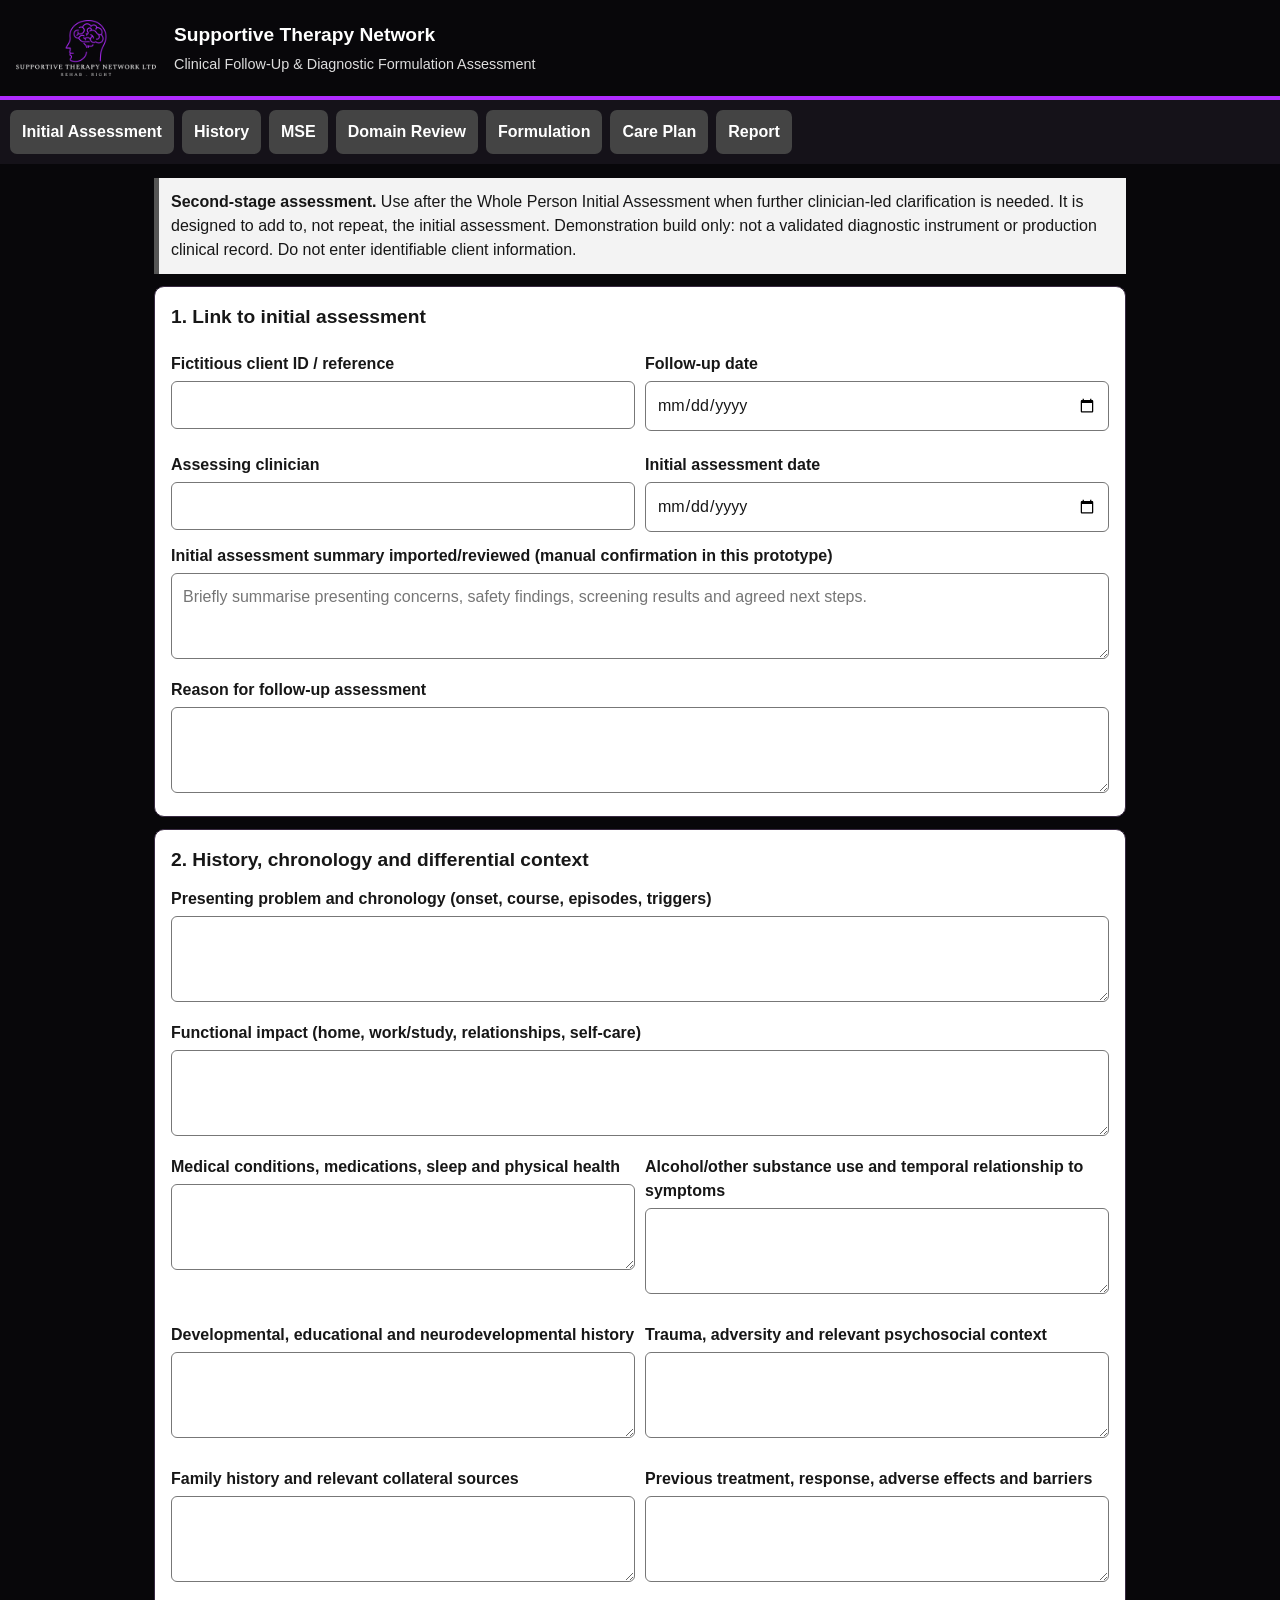
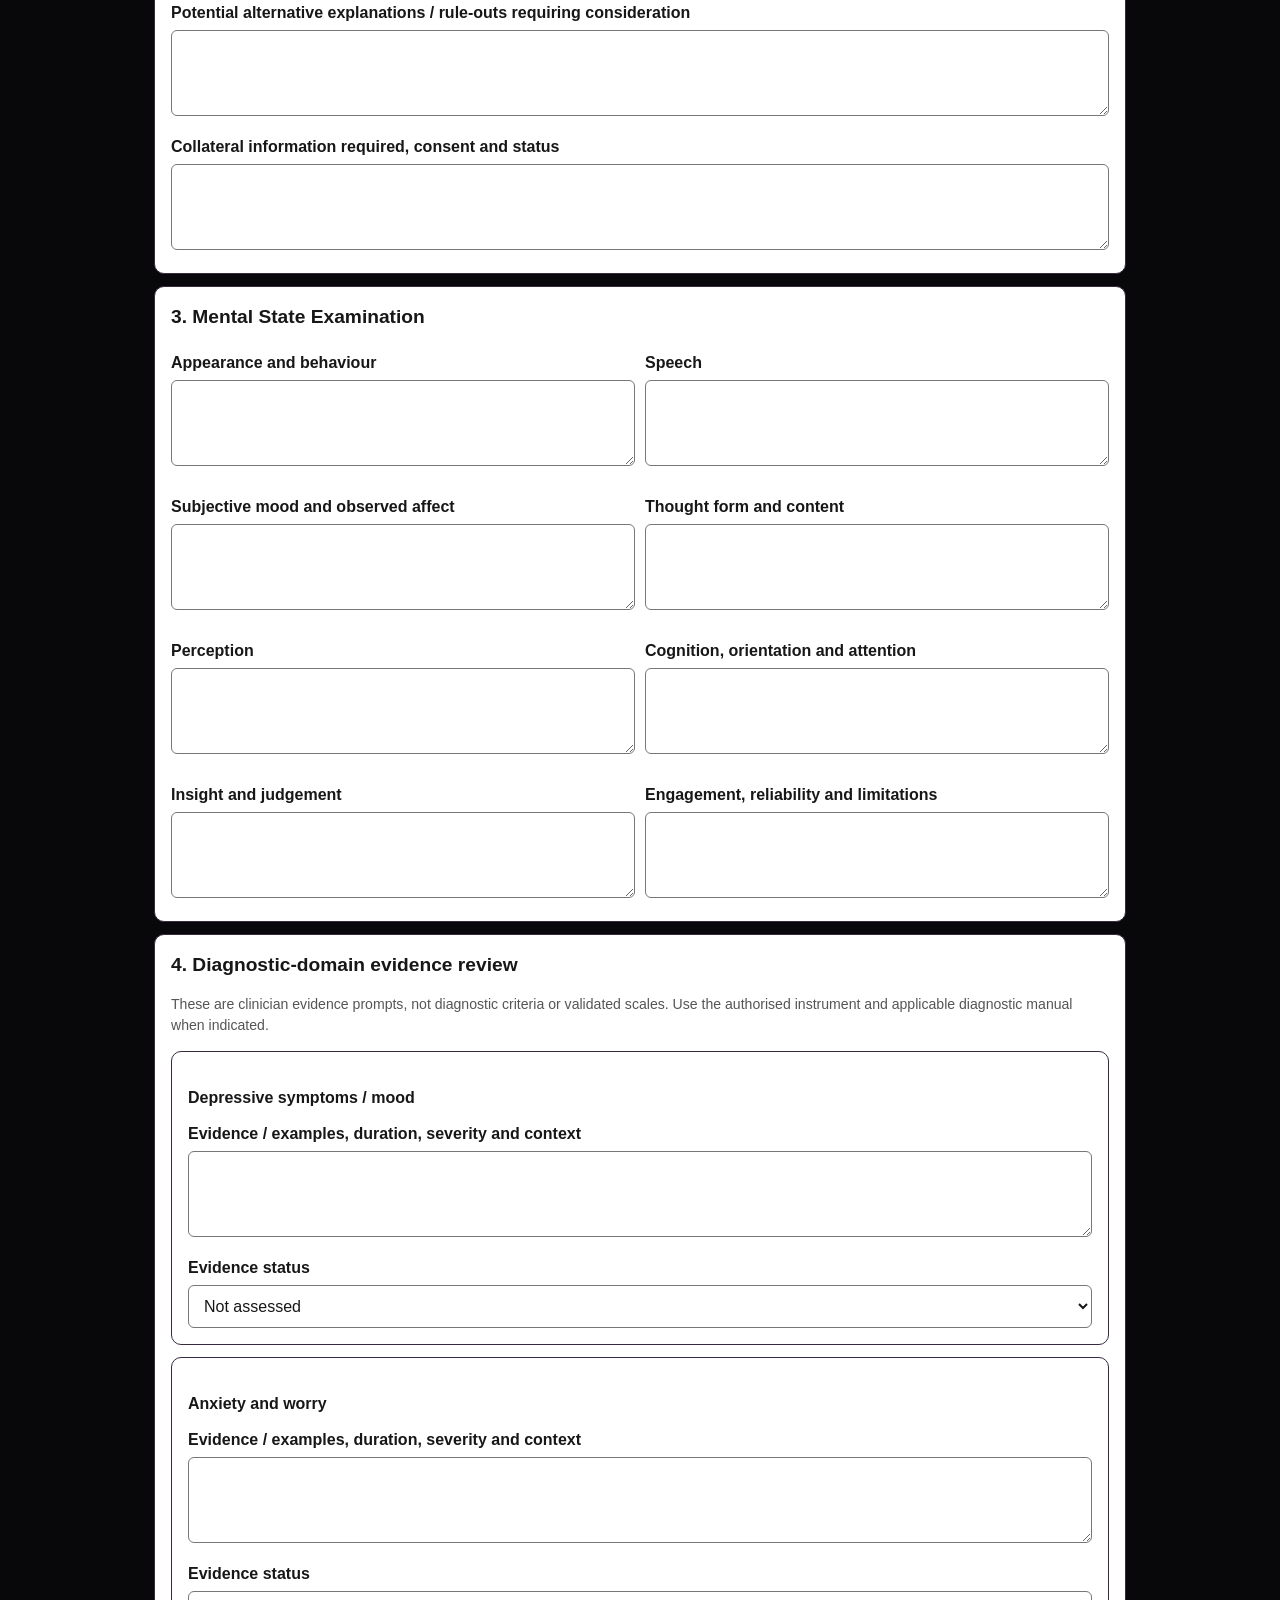
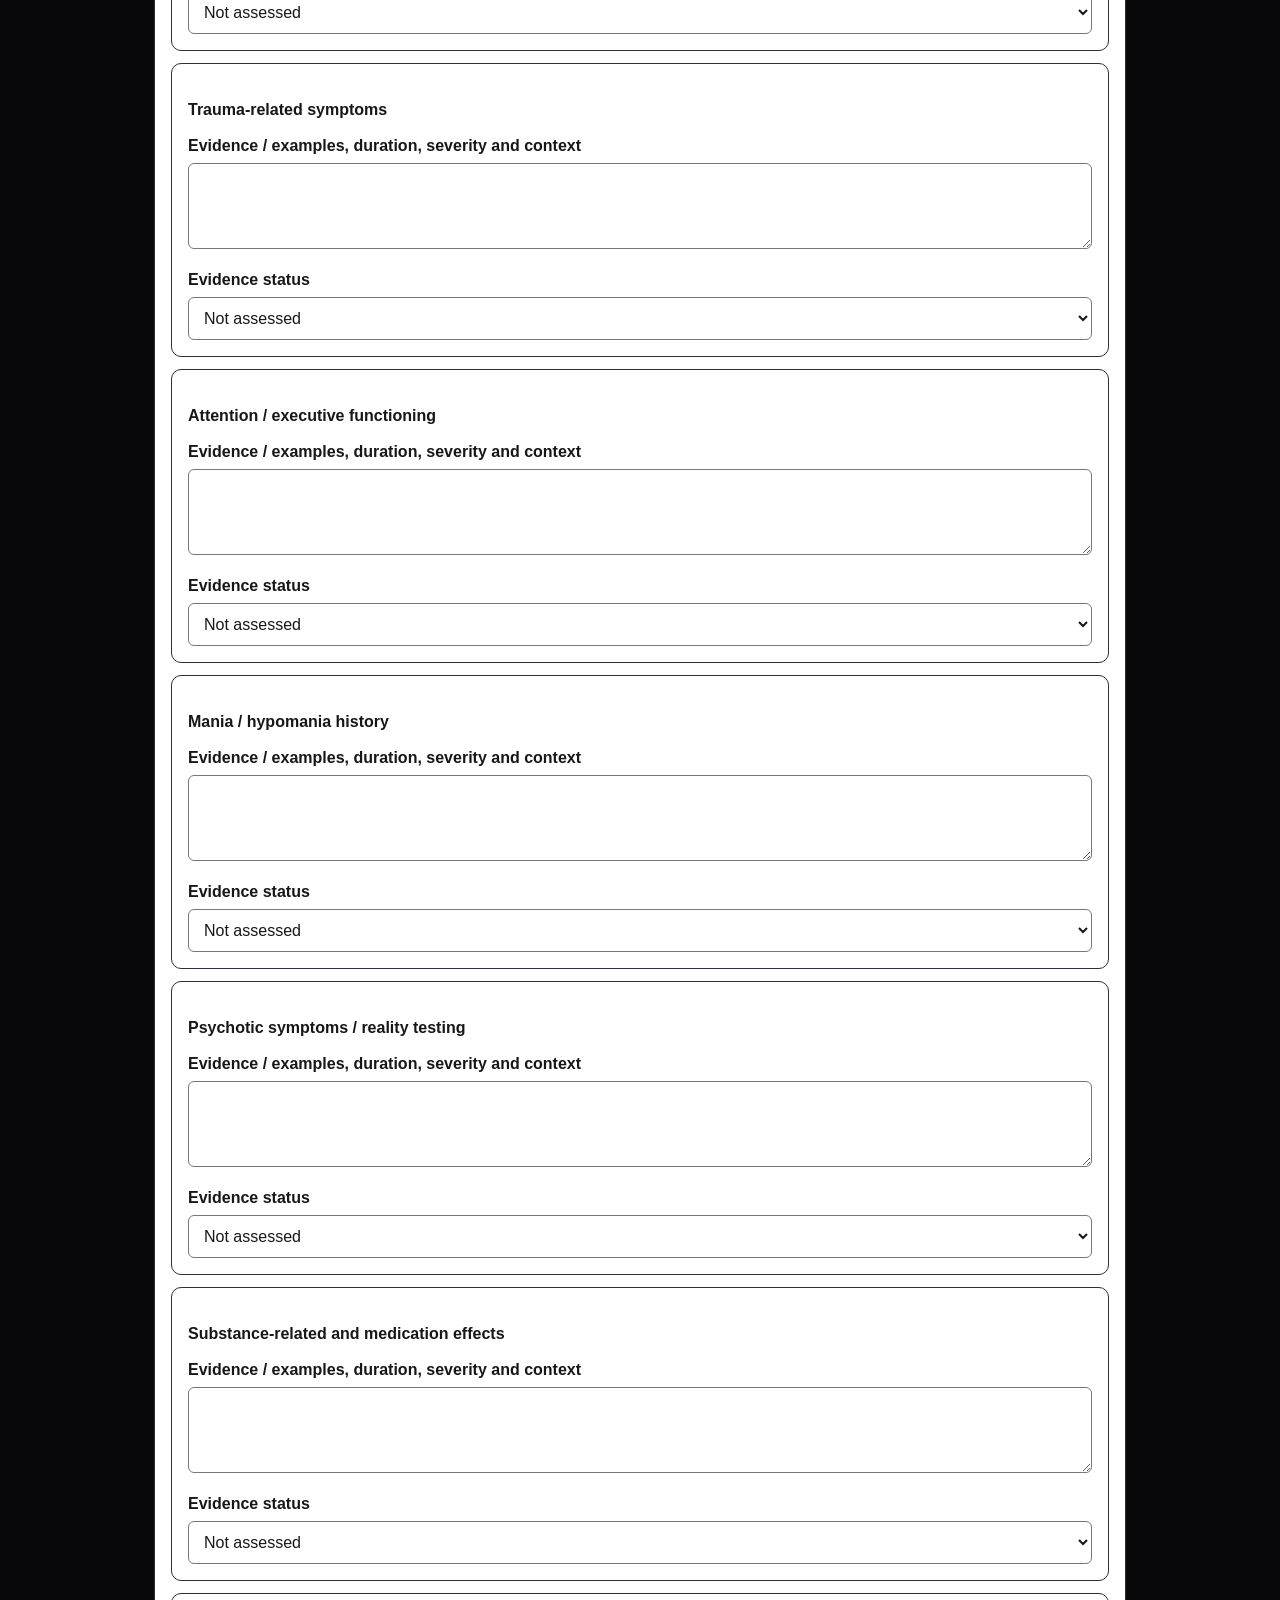
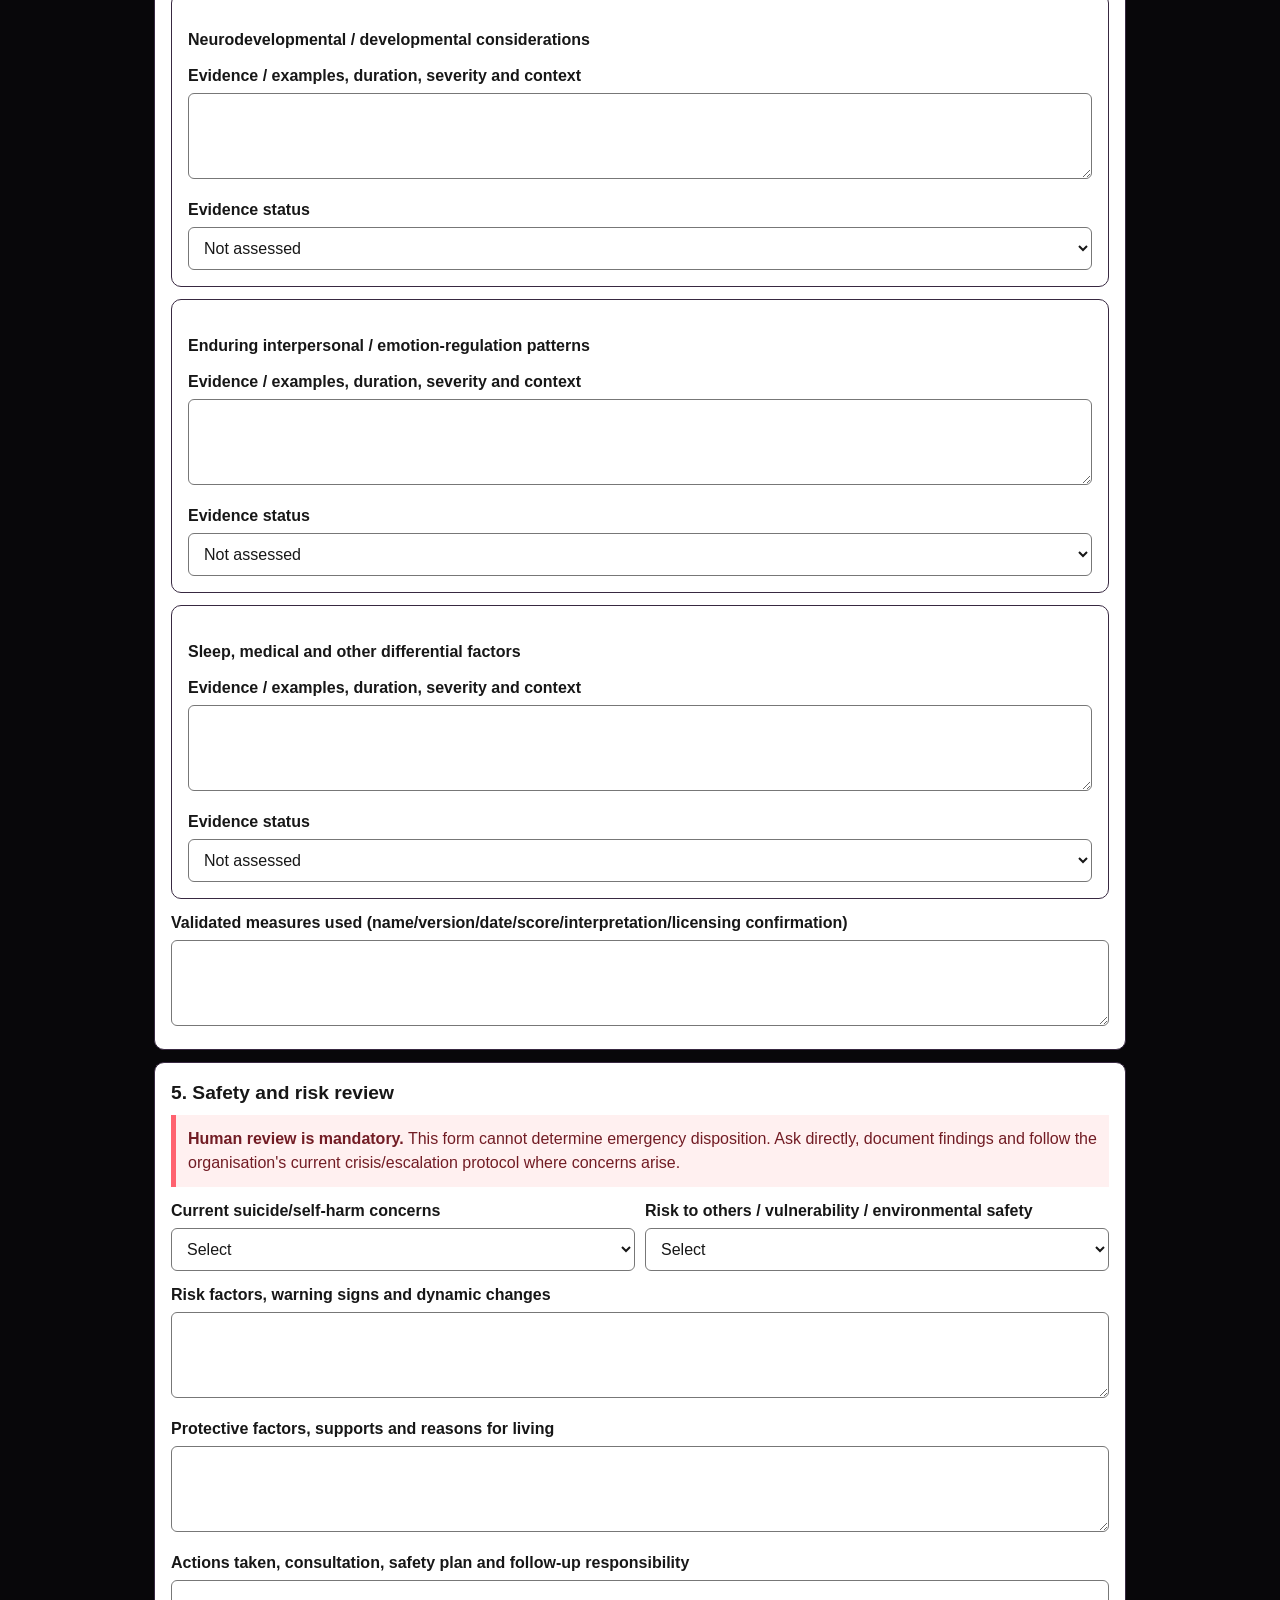
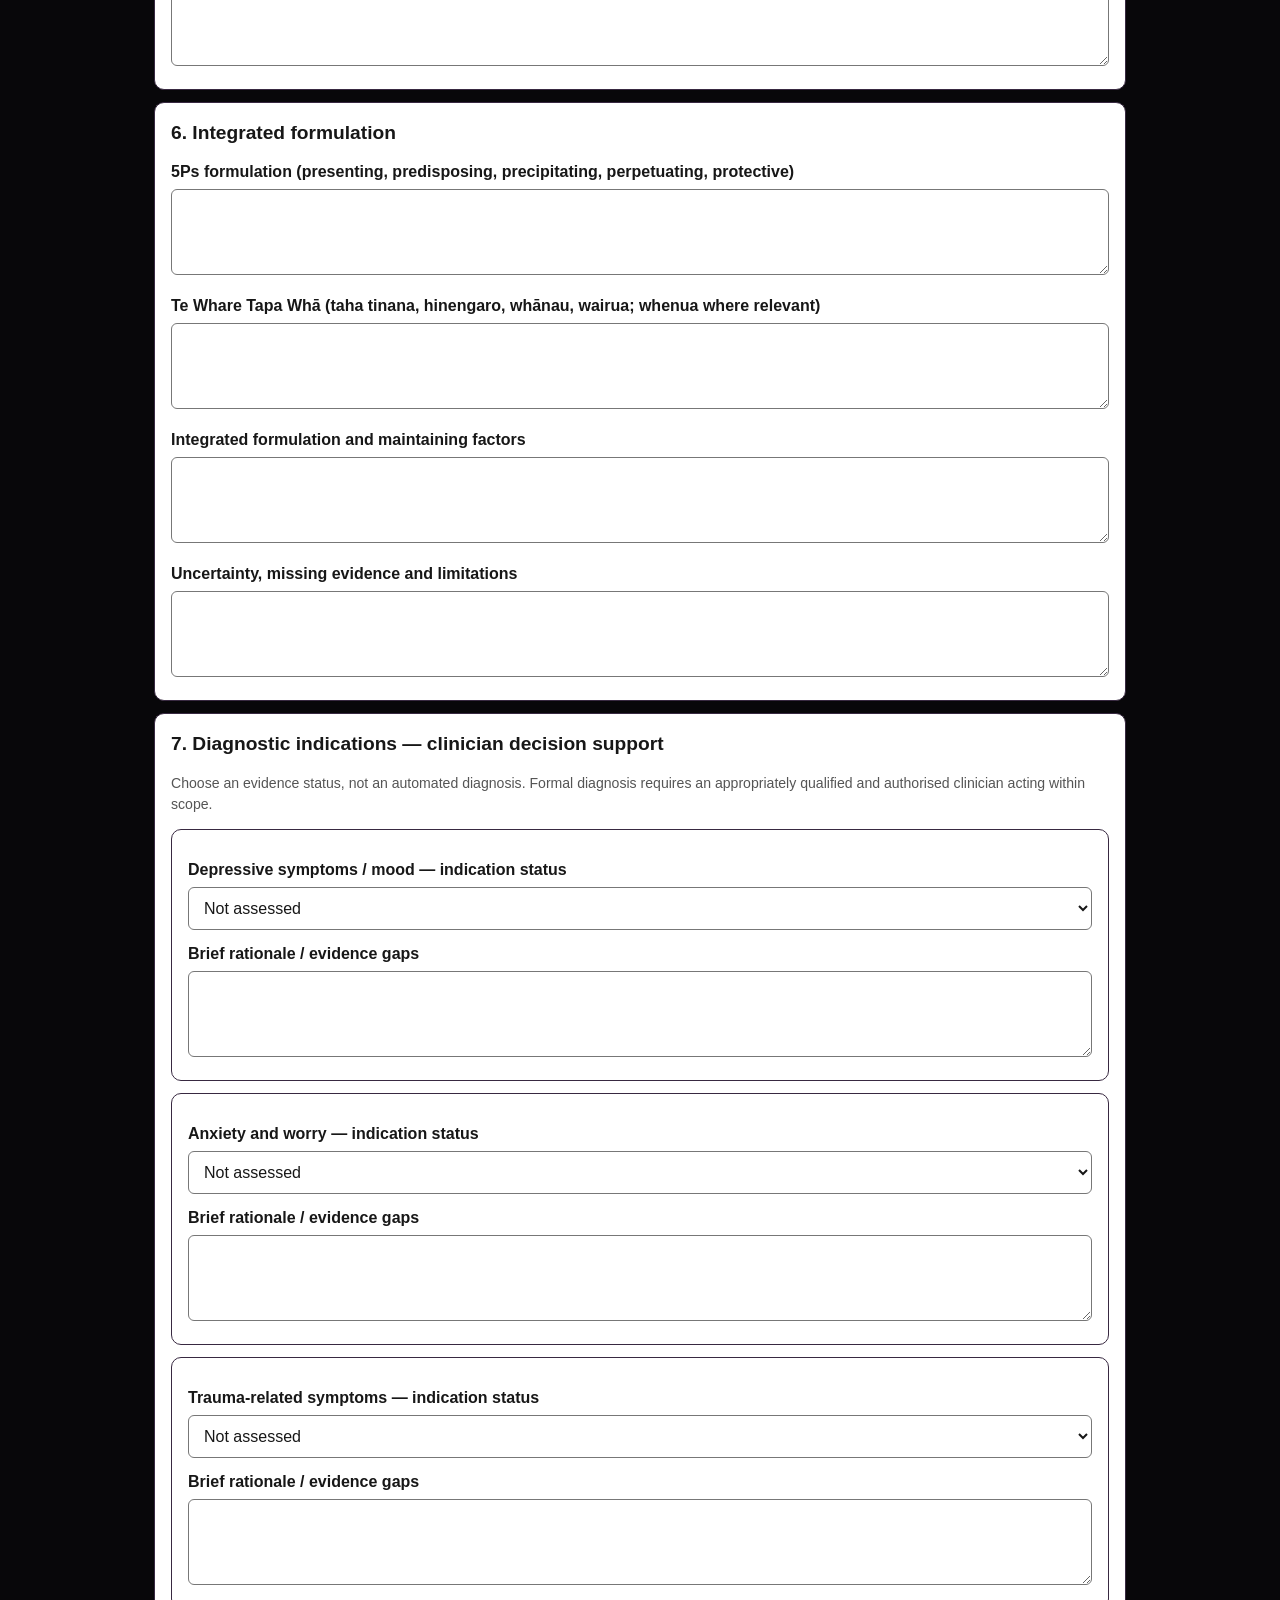
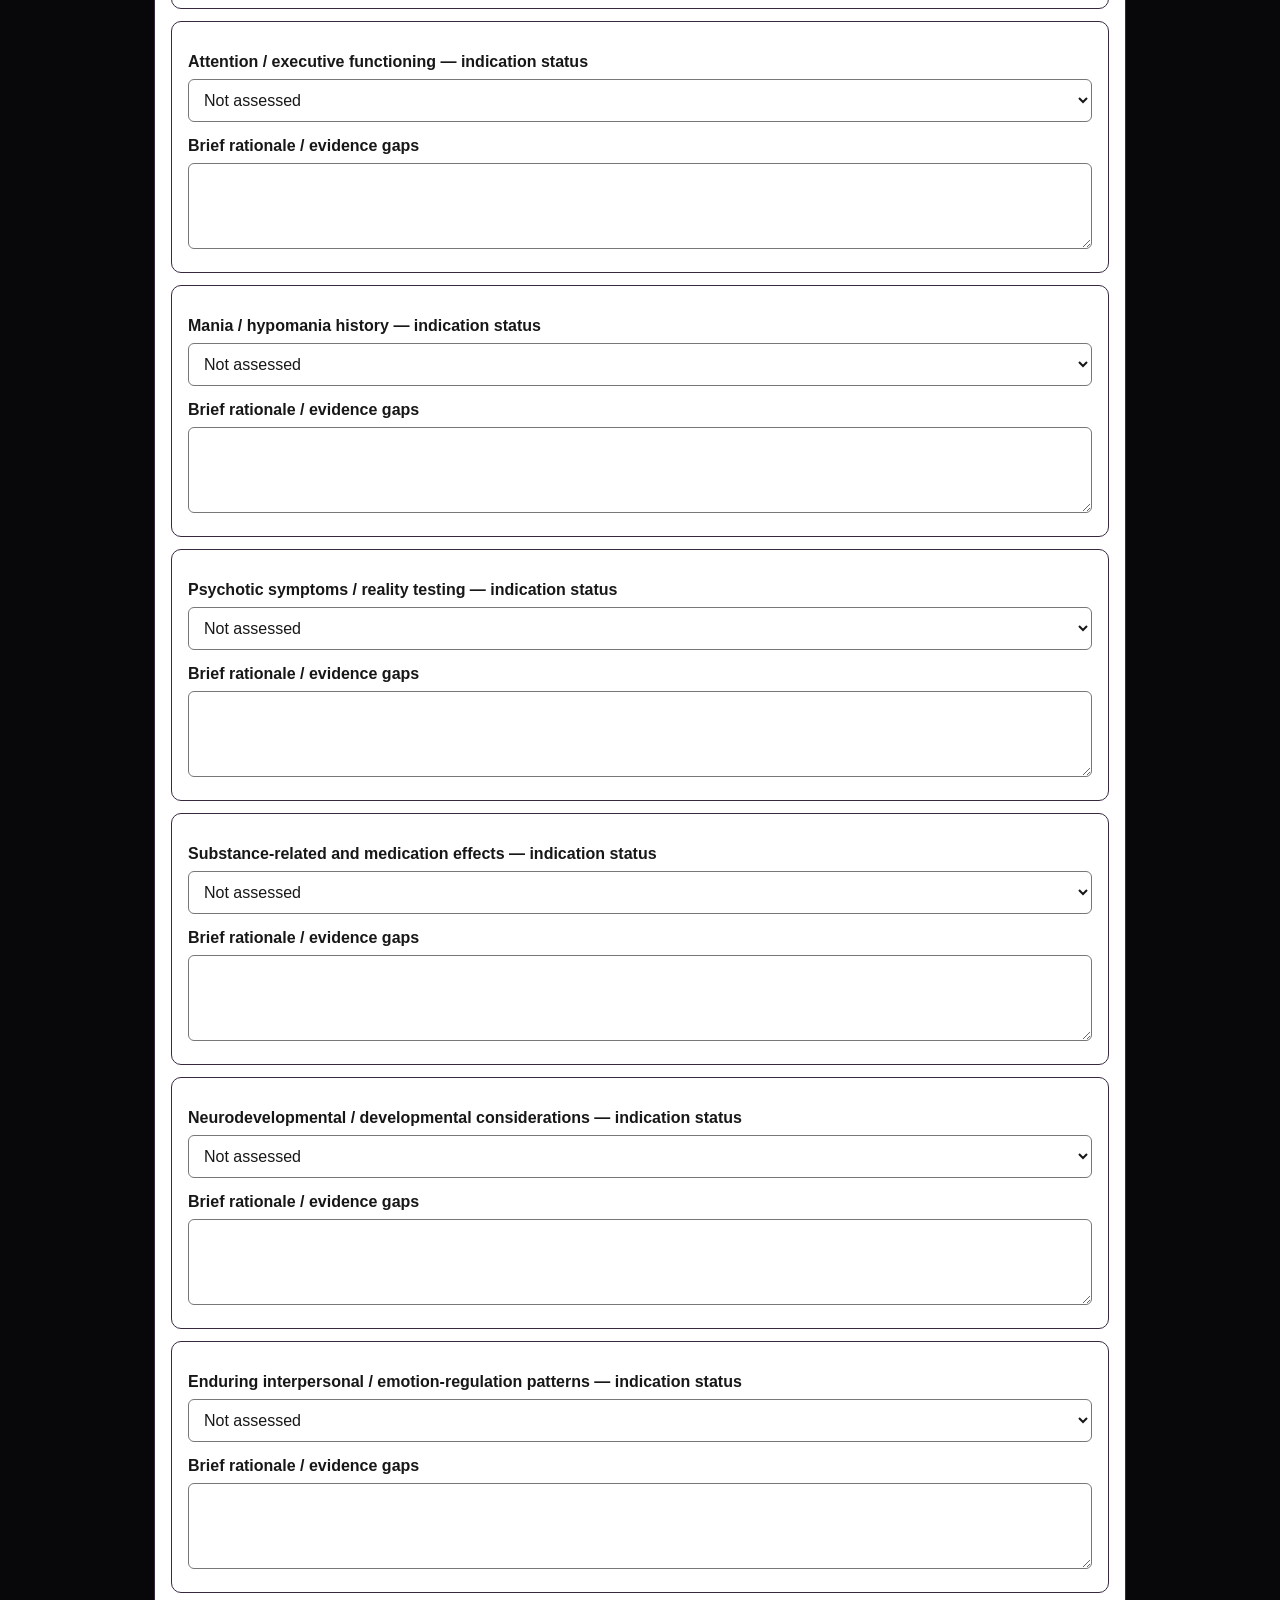
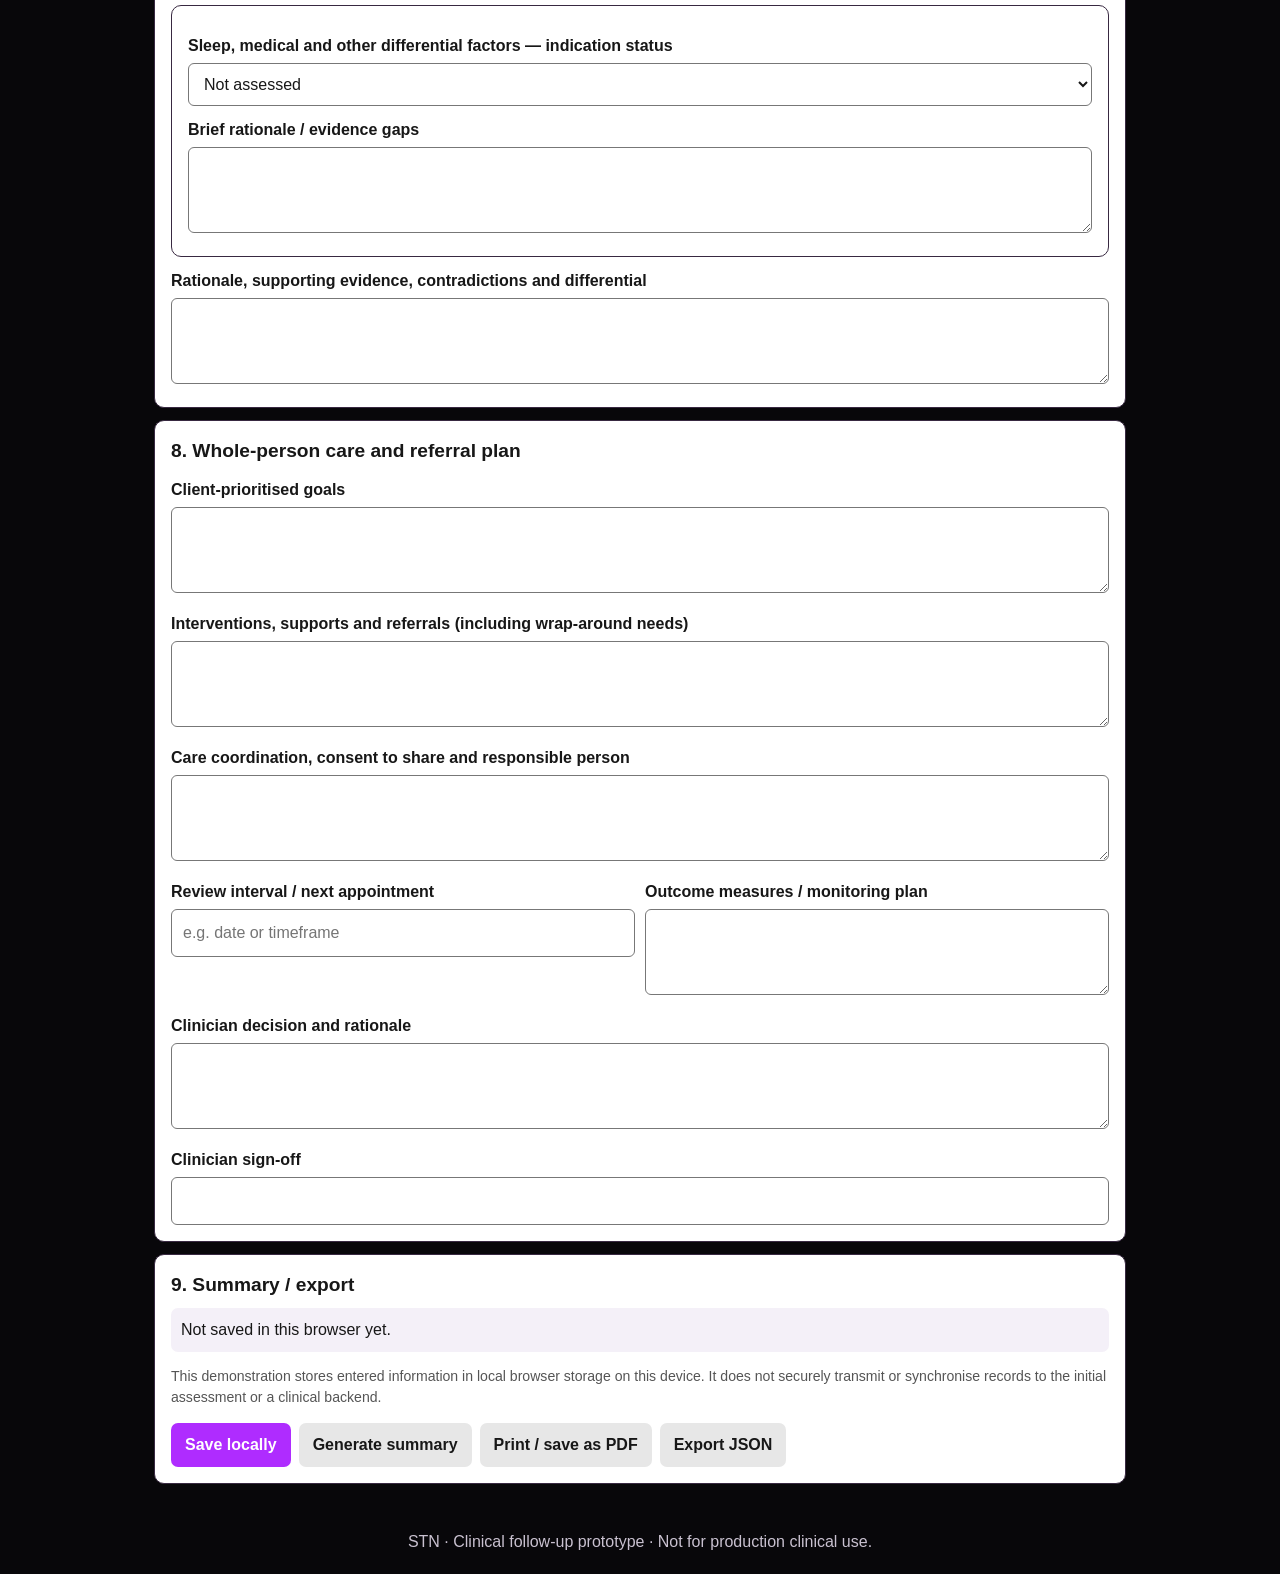
==== commit a35ef15d: "fix: use canonical STN logo in assessment prototype" ====
--- a/prototype/follow-up-assessment.html
+++ b/prototype/follow-up-assessment.html
@@ -5,10 +5,12 @@
 <meta name="theme-color" content="#08070a"><meta name="apple-mobile-web-app-capable" content="yes">
 <title>STN | Clinical Follow-Up & Diagnostic Formulation</title>
 <style>
+.stn-brand{display:flex;align-items:center;gap:18px;min-height:64px}.stn-brand img{display:block;width:140px;height:56px;object-fit:contain;flex:0 0 auto}.stn-brand-copy{min-width:0}.stn-brand-copy h1{margin:0}.stn-brand-copy p{margin:4px 0 0}@media(max-width:420px){.stn-brand{gap:10px}.stn-brand img{width:104px;height:44px}}
+
 :root{color-scheme:dark;--ink:#fff;--muted:#c9c1d0;--bg:#08070a;--card:#151219;--line:#382941;--accent:#AF2CFF;--red:#ff626f}*{box-sizing:border-box}html{scroll-behavior:smooth}body{margin:0;background:var(--bg);color:var(--ink);font:16px/1.5 Arial,sans-serif}header{background:#08070a;color:#fff;padding:16px;border-bottom:4px solid var(--accent)}header h1{margin:0;font-size:1.2rem}header p{margin:4px 0;color:#ddd;font-size:.9rem}.wrap{max-width:1000px;margin:auto;padding:14px}.topnav{display:flex;gap:8px;overflow:auto;background:#151219;padding:10px}.topnav a{color:#fff;text-decoration:none;white-space:nowrap;background:#444;padding:10px 12px;border-radius:7px;font-weight:bold}section,.card{background:#fff;color:#171717;border:1px solid var(--line);border-radius:10px;padding:16px;margin:12px 0}h2{font-size:1.2rem;margin:0 0 8px}h3{font-size:1rem;margin:18px 0 6px}label{display:block;font-weight:700;margin:12px 0 5px}input,textarea,select{font:inherit;font-size:16px;width:100%;padding:11px;border:1px solid #777;border-radius:6px;background:#fff;color:#171717;color-scheme:light}textarea{min-height:86px}.grid{display:grid;grid-template-columns:repeat(2,minmax(0,1fr));gap:10px}.actions{display:flex;flex-wrap:wrap;gap:8px;margin-top:15px}button{font:inherit;font-weight:700;min-height:44px;padding:10px 14px;border:0;border-radius:7px;cursor:pointer}.primary{background:var(--accent);color:white}.secondary{background:#e7e7e7;color:#171717}.notice{background:#f3f3f3;color:#171717;border-left:5px solid #555;padding:12px}.alert{background:#fff0f0;color:#721c24;border-left:5px solid var(--red);padding:12px}.choice{display:flex;flex-wrap:wrap;gap:8px}.choice label{display:flex;gap:7px;align-items:center;font-weight:400;border:1px solid var(--line);padding:8px;border-radius:7px;margin:3px 0}.choice input{width:auto}.status{padding:10px;background:#f4f0f8;color:#171717;border-radius:7px}.small{font-size:.88rem;color:#62586a}section .small,.card .small{color:#555}footer{text-align:center;color:var(--muted);padding:20px}@media(max-width:600px){.wrap{padding:8px}.grid{grid-template-columns:1fr}.actions{display:grid;grid-template-columns:1fr}.actions button{width:100%}section,.card{padding:13px;margin:9px 0}.choice{display:grid;grid-template-columns:1fr}.choice label{min-height:44px}header{padding:14px}.topnav a{font-size:.87rem;padding:9px 11px}}@media(prefers-reduced-motion:reduce){html{scroll-behavior:auto}}
 </style></head>
 <body>
-<header><h1>Supportive Therapy Network</h1><p>Clinical Follow-Up & Diagnostic Formulation Assessment</p></header>
+<header><div class="stn-brand"><img src="../assets/brand/stn-logo-original.png" alt="Supportive Therapy Network logo" width="700" height="280" decoding="async"><div class="stn-brand-copy"><h1>Supportive Therapy Network</h1><p>Clinical Follow-Up & Diagnostic Formulation Assessment</p></div></div></header>
 <nav class="topnav"><a href="index.html">Initial Assessment</a><a href="#history">History</a><a href="#mse">MSE</a><a href="#domains">Domain Review</a><a href="#formulation">Formulation</a><a href="#plan">Care Plan</a><a href="#report">Report</a></nav>
 <main class="wrap">
 <div class="notice"><b>Second-stage assessment.</b> Use after the Whole Person Initial Assessment when further clinician-led clarification is needed. It is designed to add to, not repeat, the initial assessment. Demonstration build only: not a validated diagnostic instrument or production clinical record. Do not enter identifiable client information.</div>
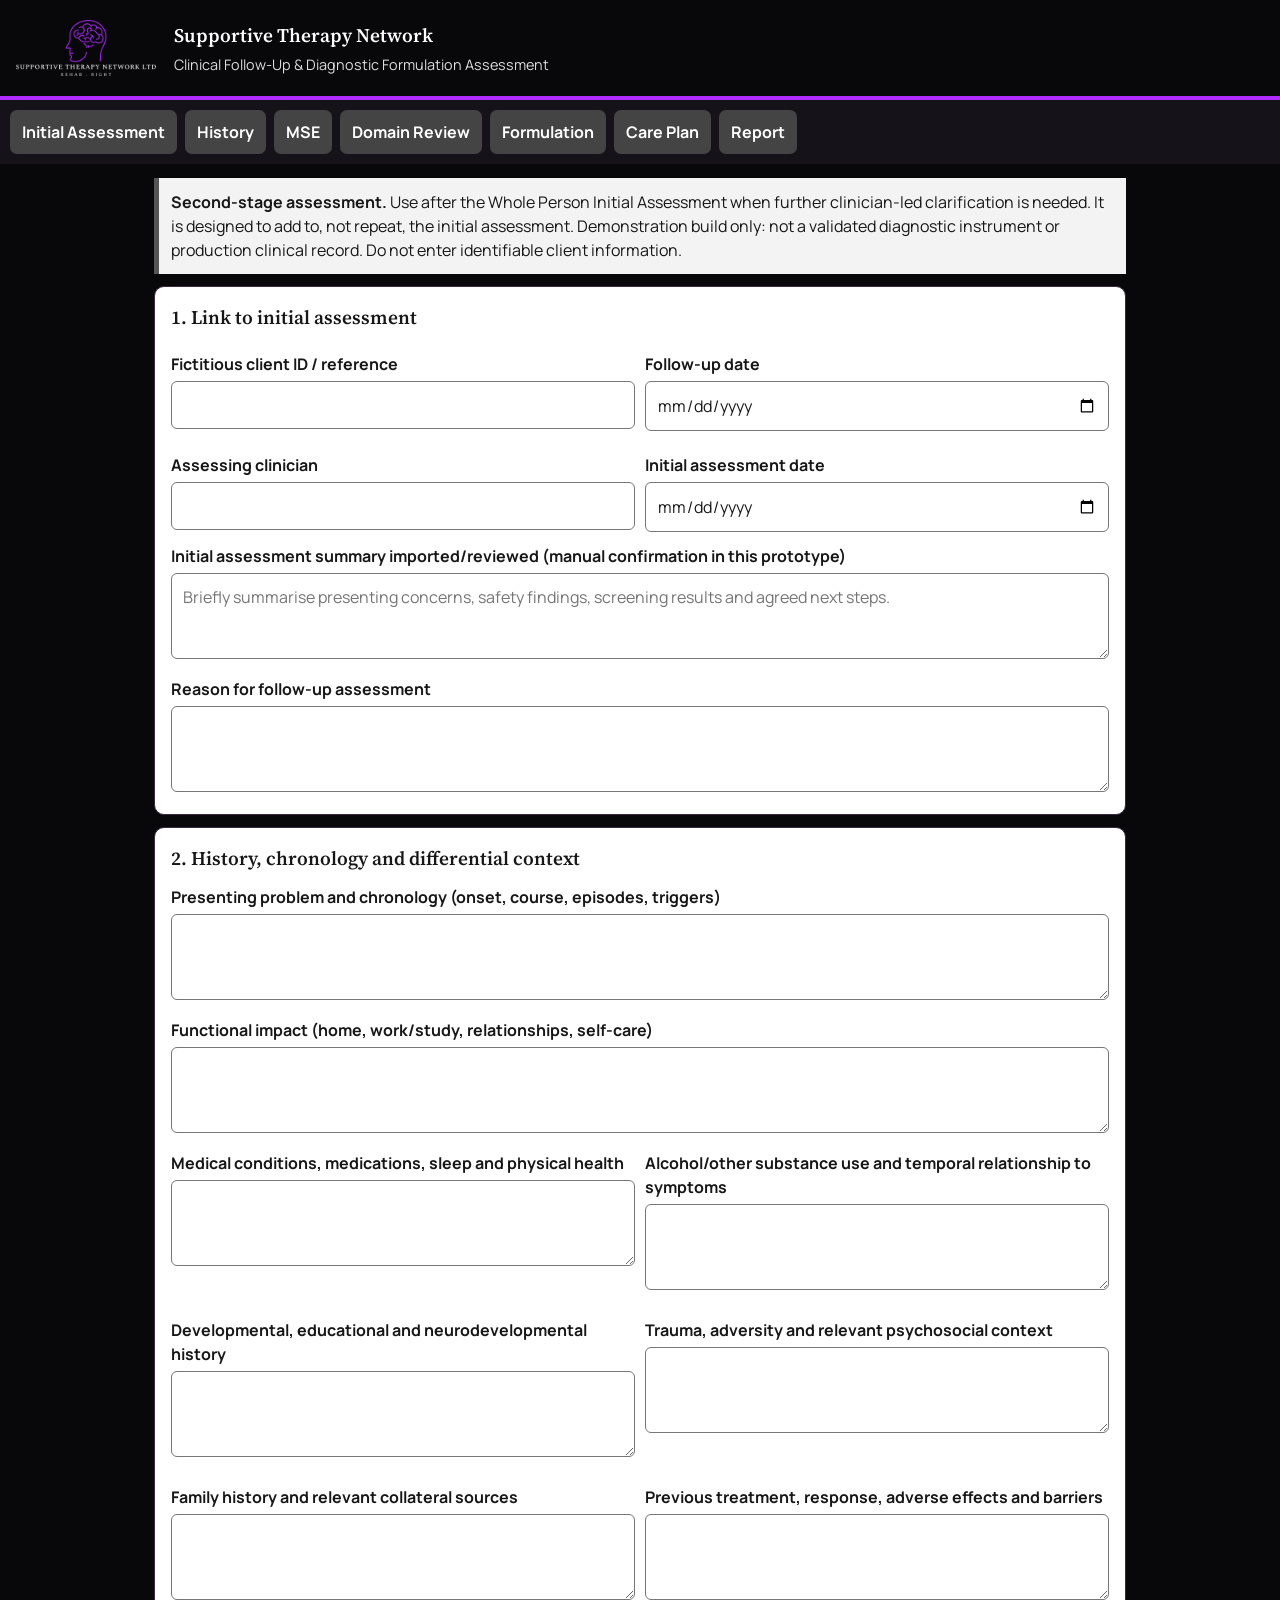
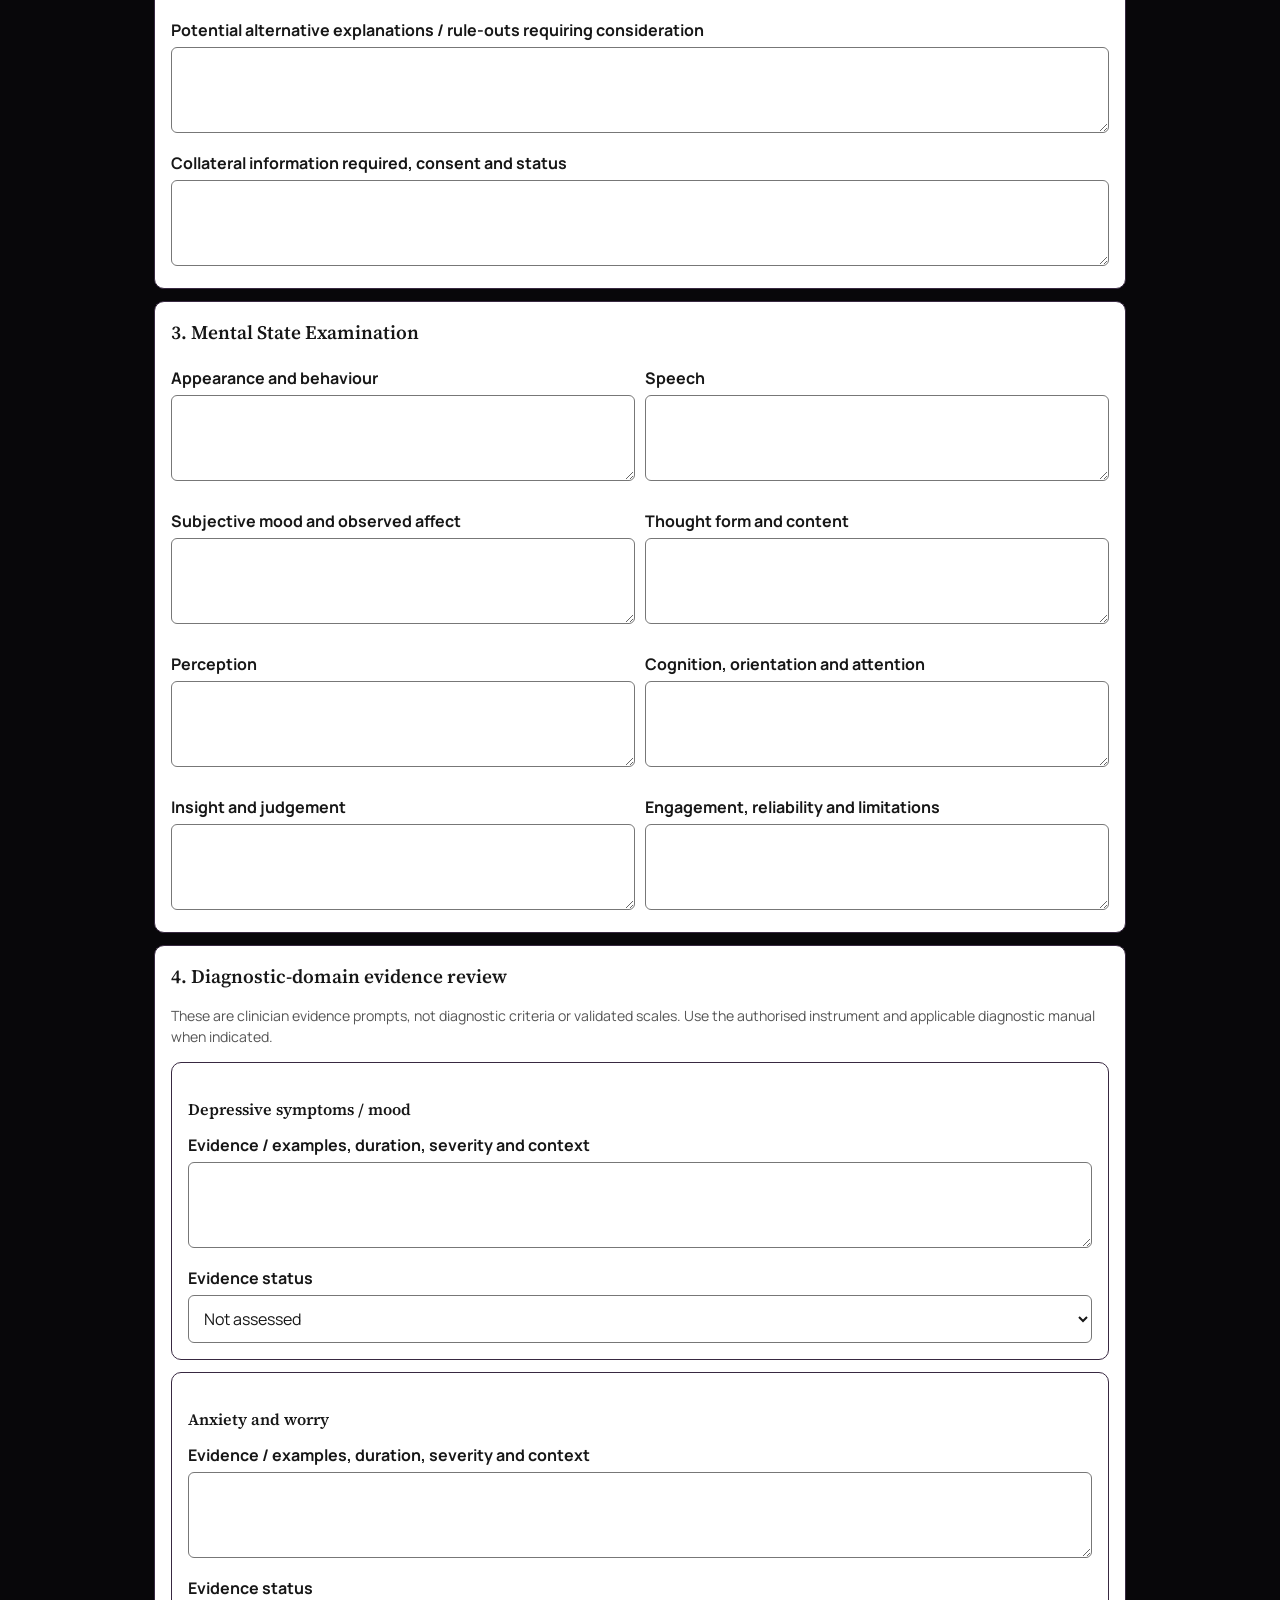
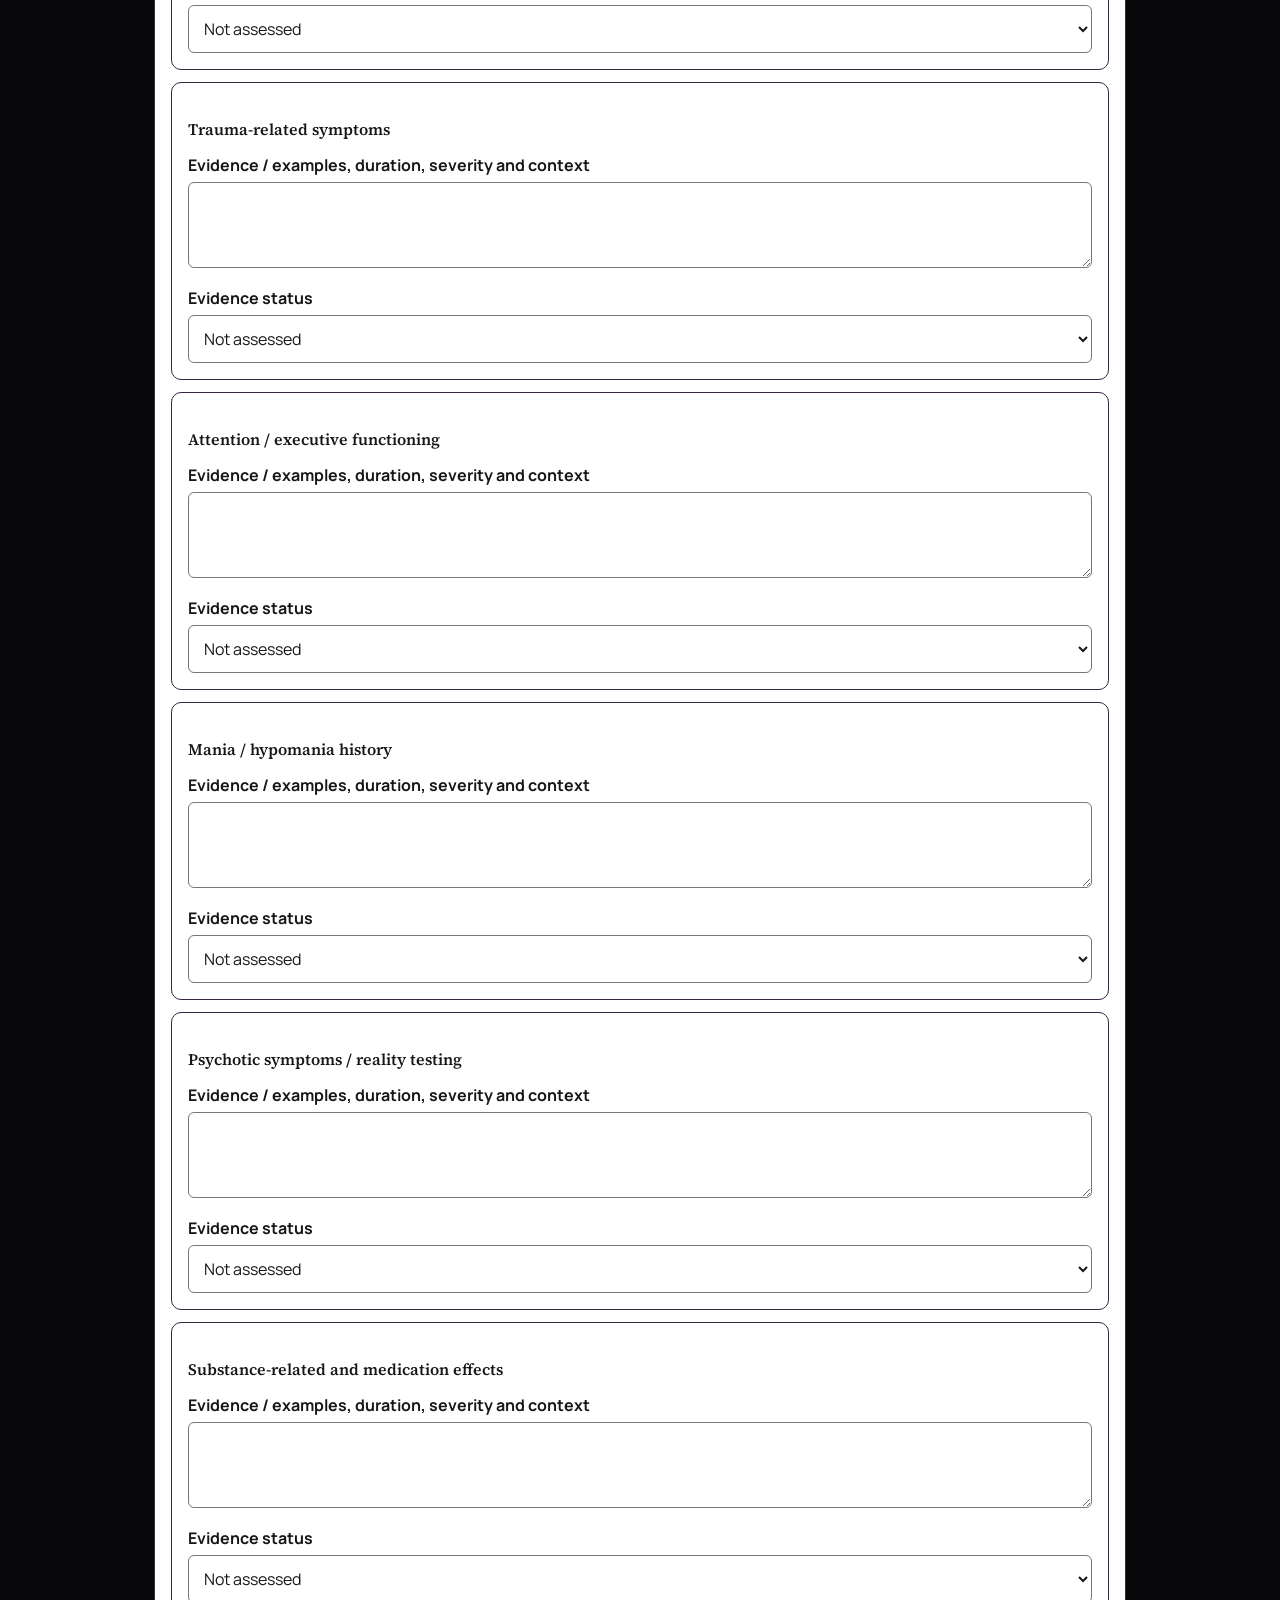
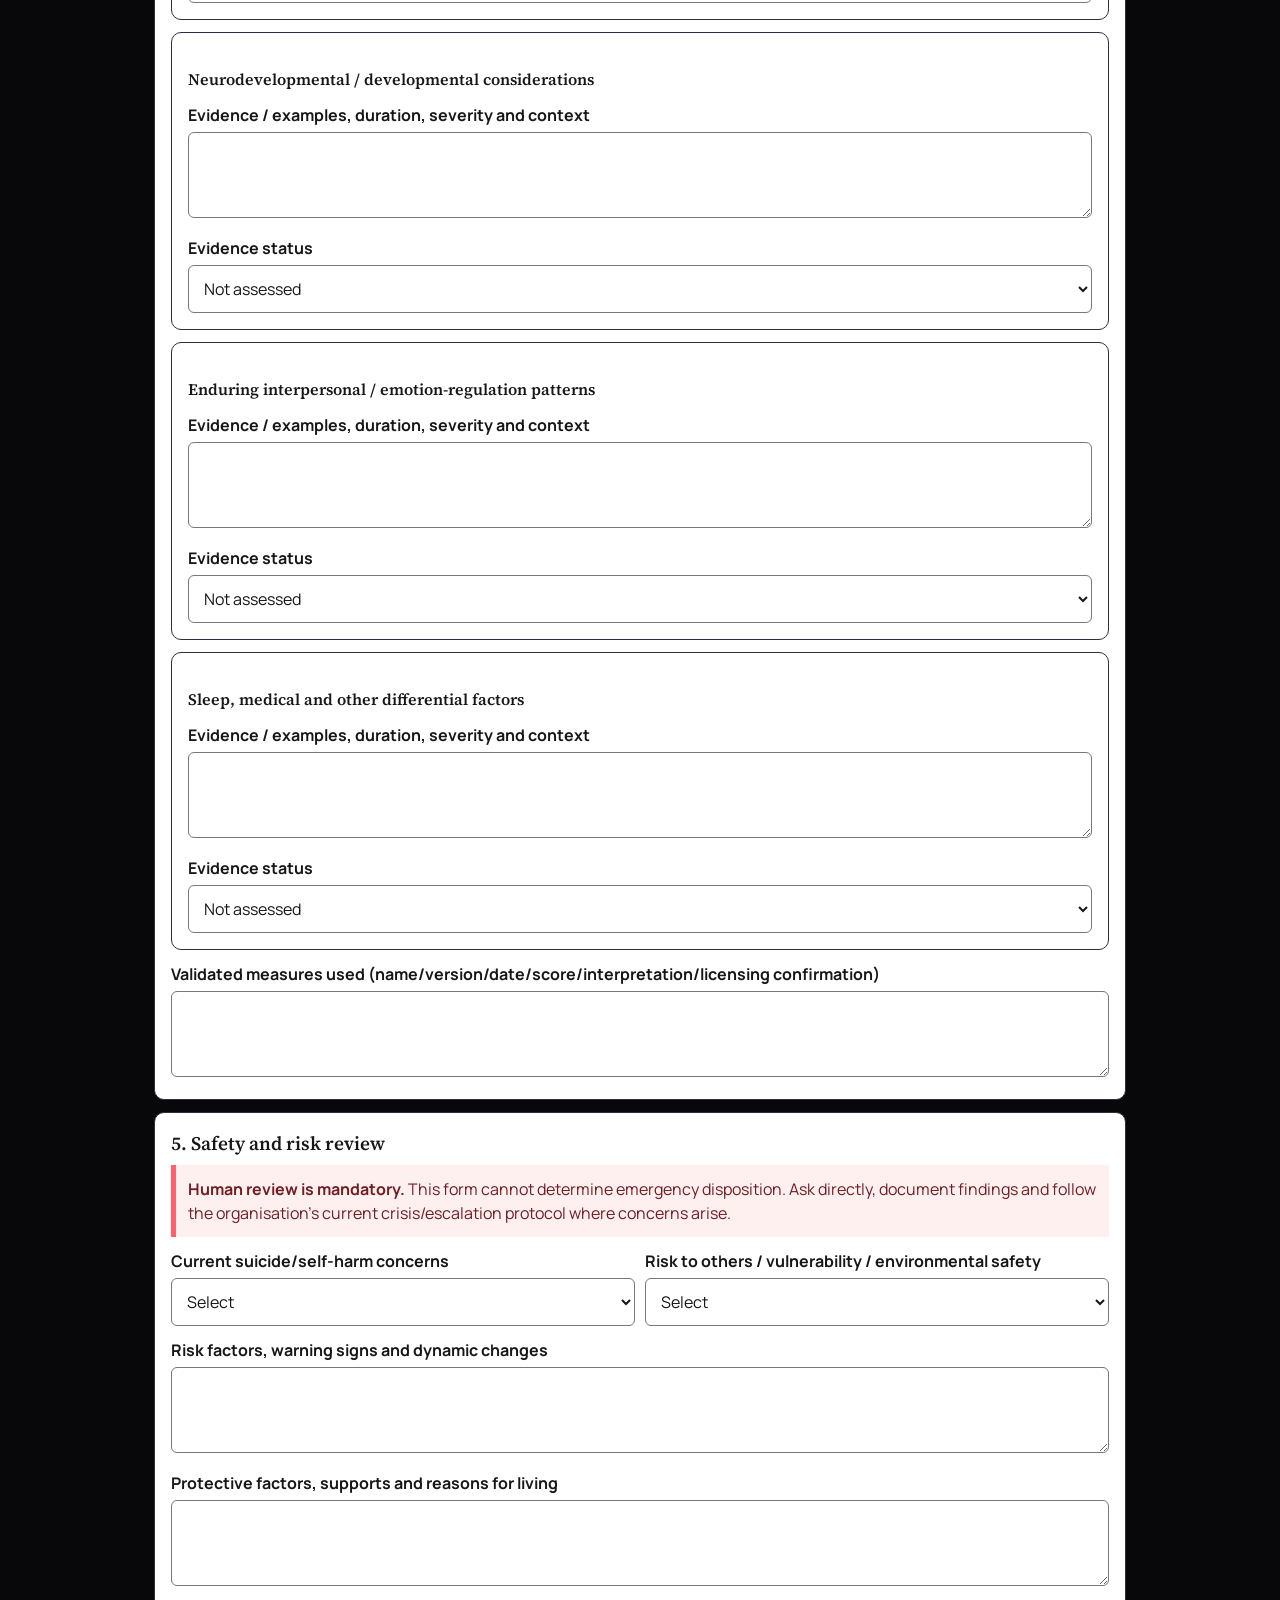
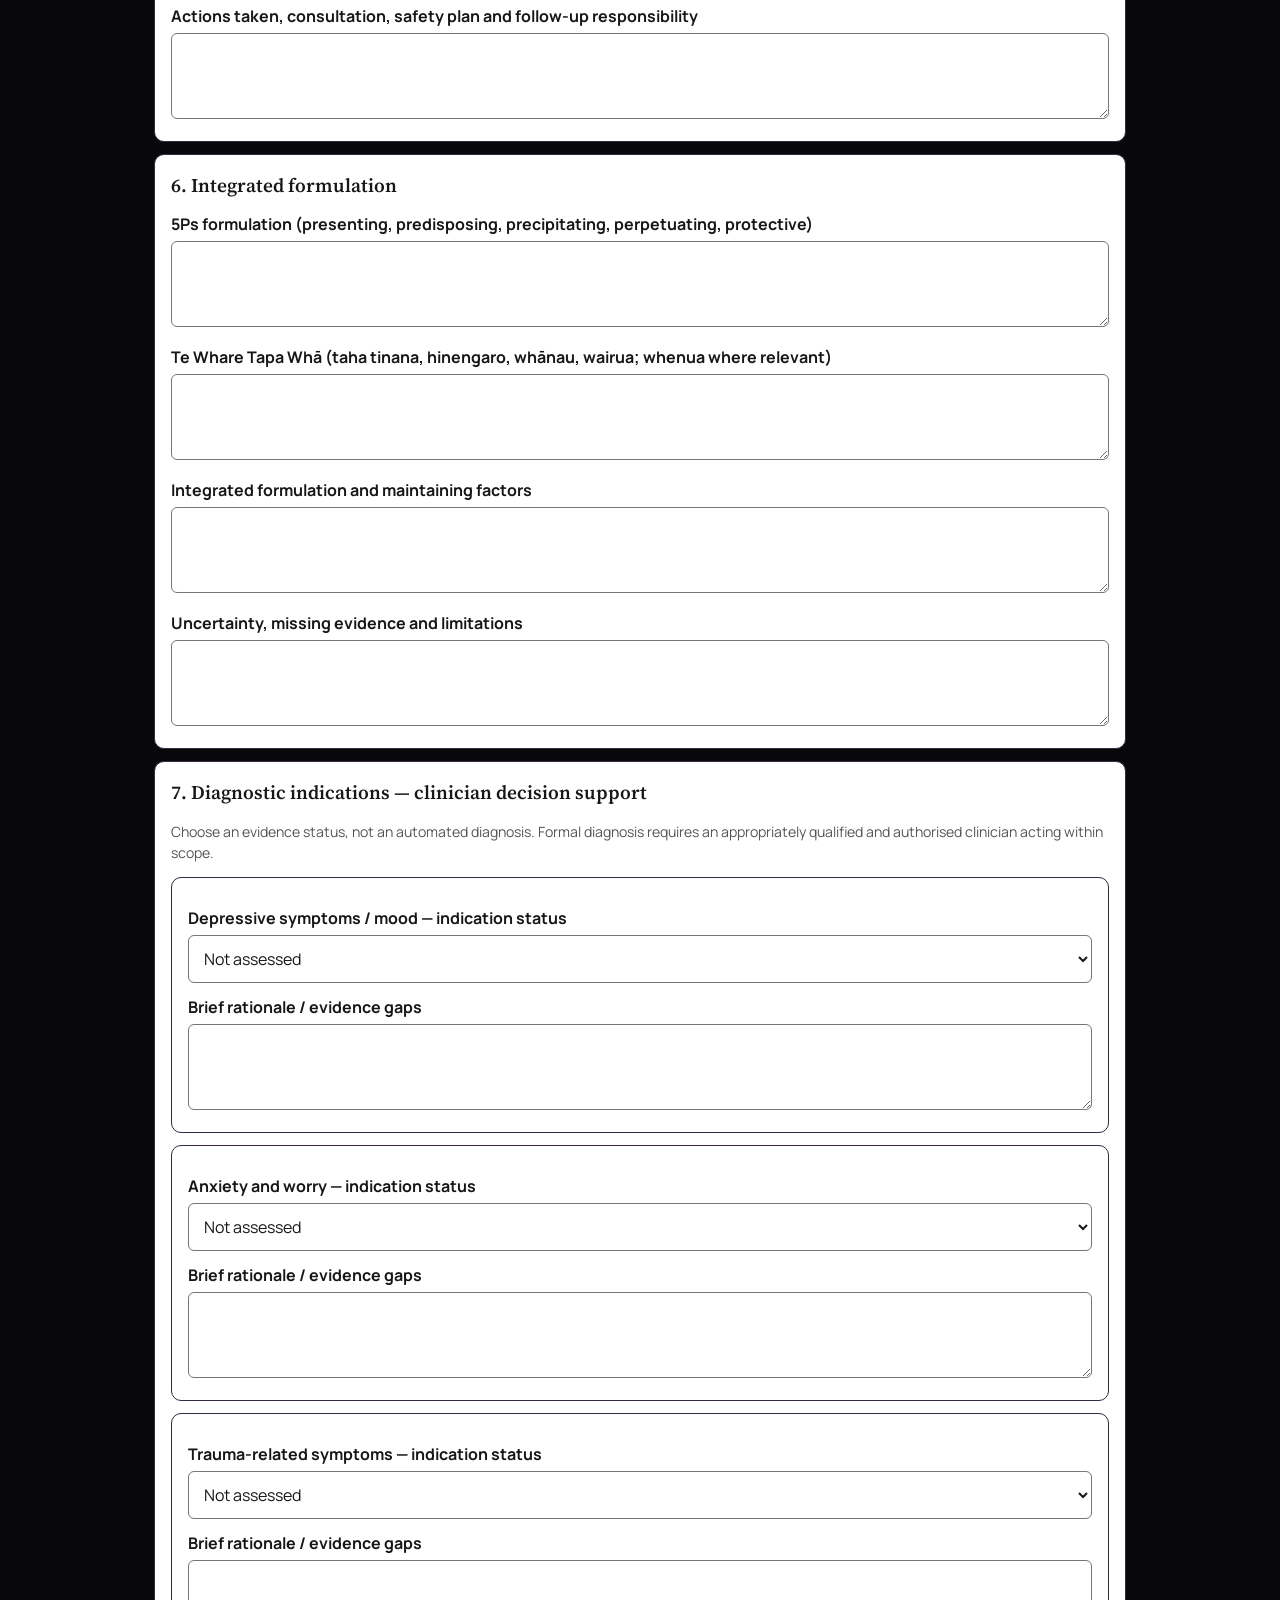
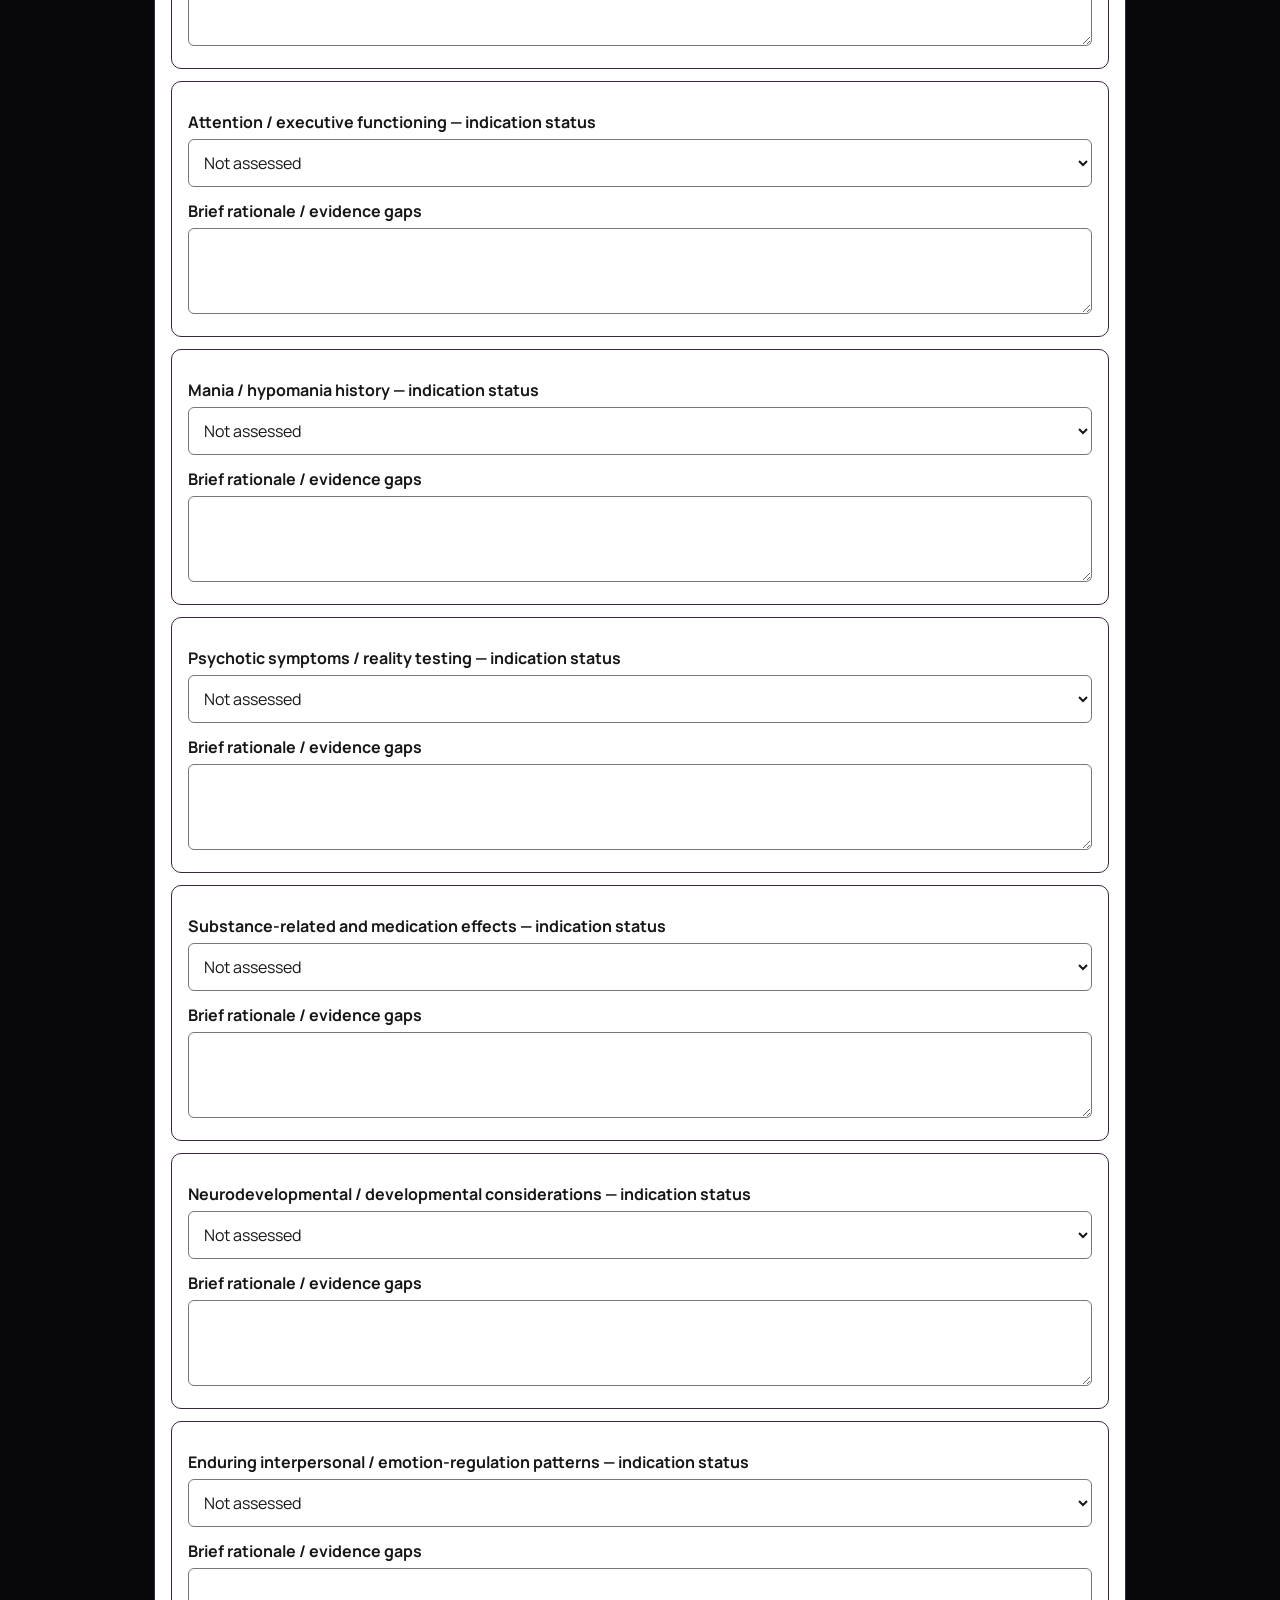
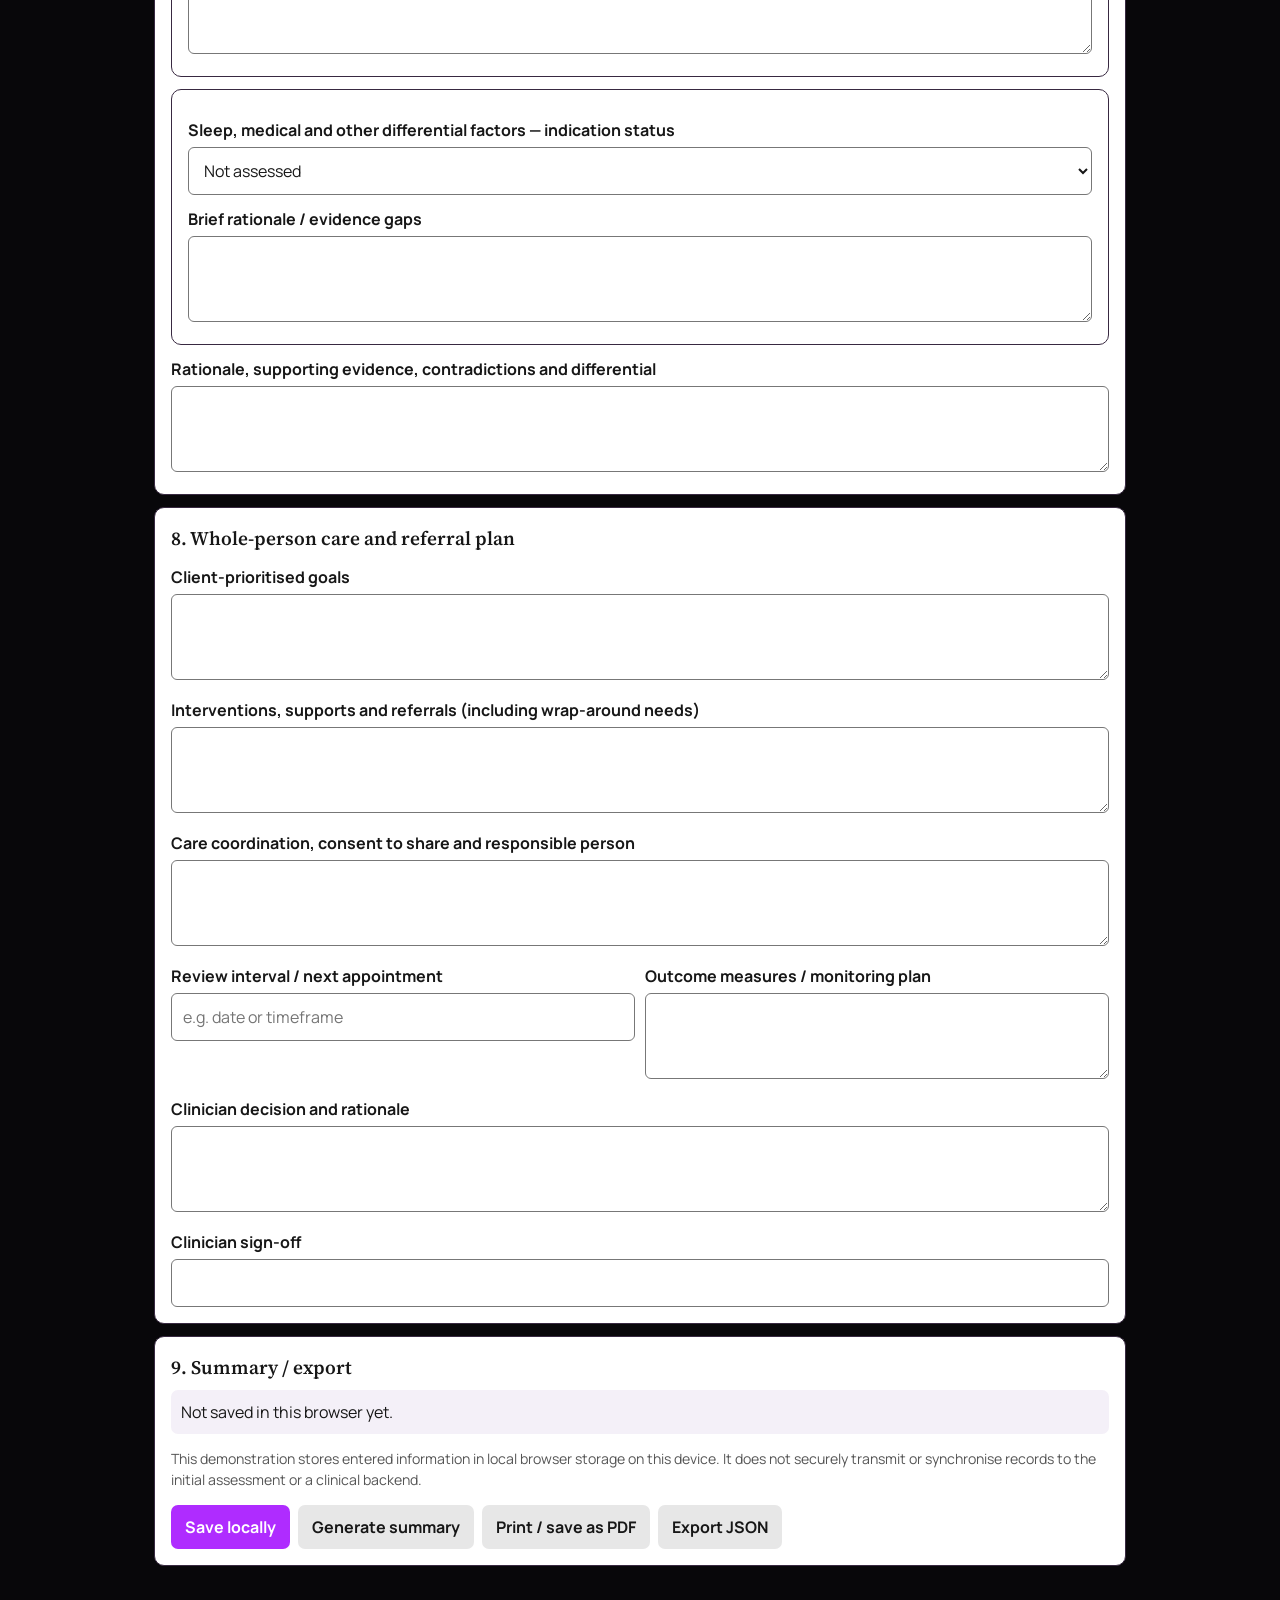
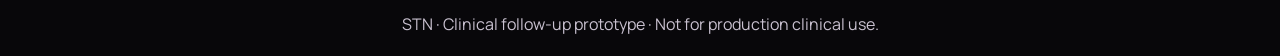
==== commit 54cd6de1: "Apply approved STN typography and brand tokens to assessment prototype" ====
--- a/prototype/follow-up-assessment.html
+++ b/prototype/follow-up-assessment.html
@@ -4,10 +4,20 @@
 <meta charset="utf-8"><meta name="viewport" content="width=device-width,initial-scale=1,viewport-fit=cover">
 <meta name="theme-color" content="#08070a"><meta name="apple-mobile-web-app-capable" content="yes">
 <title>STN | Clinical Follow-Up & Diagnostic Formulation</title>
+<link rel="preconnect" href="https://fonts.googleapis.com"><link rel="preconnect" href="https://fonts.gstatic.com" crossorigin><link href="https://fonts.googleapis.com/css2?family=Manrope:wght@400;500;600;700;800&family=Source+Serif+4:wght@400;500;600;700&display=swap" rel="stylesheet">
 <style>
 .stn-brand{display:flex;align-items:center;gap:18px;min-height:64px}.stn-brand img{display:block;width:140px;height:56px;object-fit:contain;flex:0 0 auto}.stn-brand-copy{min-width:0}.stn-brand-copy h1{margin:0}.stn-brand-copy p{margin:4px 0 0}@media(max-width:420px){.stn-brand{gap:10px}.stn-brand img{width:104px;height:44px}}
 
 :root{color-scheme:dark;--ink:#fff;--muted:#c9c1d0;--bg:#08070a;--card:#151219;--line:#382941;--accent:#AF2CFF;--red:#ff626f}*{box-sizing:border-box}html{scroll-behavior:smooth}body{margin:0;background:var(--bg);color:var(--ink);font:16px/1.5 Arial,sans-serif}header{background:#08070a;color:#fff;padding:16px;border-bottom:4px solid var(--accent)}header h1{margin:0;font-size:1.2rem}header p{margin:4px 0;color:#ddd;font-size:.9rem}.wrap{max-width:1000px;margin:auto;padding:14px}.topnav{display:flex;gap:8px;overflow:auto;background:#151219;padding:10px}.topnav a{color:#fff;text-decoration:none;white-space:nowrap;background:#444;padding:10px 12px;border-radius:7px;font-weight:bold}section,.card{background:#fff;color:#171717;border:1px solid var(--line);border-radius:10px;padding:16px;margin:12px 0}h2{font-size:1.2rem;margin:0 0 8px}h3{font-size:1rem;margin:18px 0 6px}label{display:block;font-weight:700;margin:12px 0 5px}input,textarea,select{font:inherit;font-size:16px;width:100%;padding:11px;border:1px solid #777;border-radius:6px;background:#fff;color:#171717;color-scheme:light}textarea{min-height:86px}.grid{display:grid;grid-template-columns:repeat(2,minmax(0,1fr));gap:10px}.actions{display:flex;flex-wrap:wrap;gap:8px;margin-top:15px}button{font:inherit;font-weight:700;min-height:44px;padding:10px 14px;border:0;border-radius:7px;cursor:pointer}.primary{background:var(--accent);color:white}.secondary{background:#e7e7e7;color:#171717}.notice{background:#f3f3f3;color:#171717;border-left:5px solid #555;padding:12px}.alert{background:#fff0f0;color:#721c24;border-left:5px solid var(--red);padding:12px}.choice{display:flex;flex-wrap:wrap;gap:8px}.choice label{display:flex;gap:7px;align-items:center;font-weight:400;border:1px solid var(--line);padding:8px;border-radius:7px;margin:3px 0}.choice input{width:auto}.status{padding:10px;background:#f4f0f8;color:#171717;border-radius:7px}.small{font-size:.88rem;color:#62586a}section .small,.card .small{color:#555}footer{text-align:center;color:var(--muted);padding:20px}@media(max-width:600px){.wrap{padding:8px}.grid{grid-template-columns:1fr}.actions{display:grid;grid-template-columns:1fr}.actions button{width:100%}section,.card{padding:13px;margin:9px 0}.choice{display:grid;grid-template-columns:1fr}.choice label{min-height:44px}header{padding:14px}.topnav a{font-size:.87rem;padding:9px 11px}}@media(prefers-reduced-motion:reduce){html{scroll-behavior:auto}}
+
+/* STN approved typography lock — brand artwork remains byte-for-byte unchanged. */
+:root{--stn-purple:#AF2CFF;--stn-black:#08070A;--stn-charcoal:#151219;--stn-muted:#C9C1D0;--stn-body:"Manrope",Arial,Helvetica,sans-serif;--stn-display:"Source Serif 4",Georgia,serif}
+body{font-family:var(--stn-body)}
+h1,h2,h3,h4,h5,h6,.section-title,.page-title{font-family:var(--stn-display);font-weight:600}
+header h1,.stn-brand-copy h1{font-family:var(--stn-display);font-weight:600}
+button,input,textarea,select{font-family:var(--stn-body)}
+:focus-visible{outline-color:var(--stn-purple)}
+
 </style></head>
 <body>
 <header><div class="stn-brand"><img src="../assets/brand/stn-logo-original.png" alt="Supportive Therapy Network logo" width="700" height="280" decoding="async"><div class="stn-brand-copy"><h1>Supportive Therapy Network</h1><p>Clinical Follow-Up & Diagnostic Formulation Assessment</p></div></div></header>
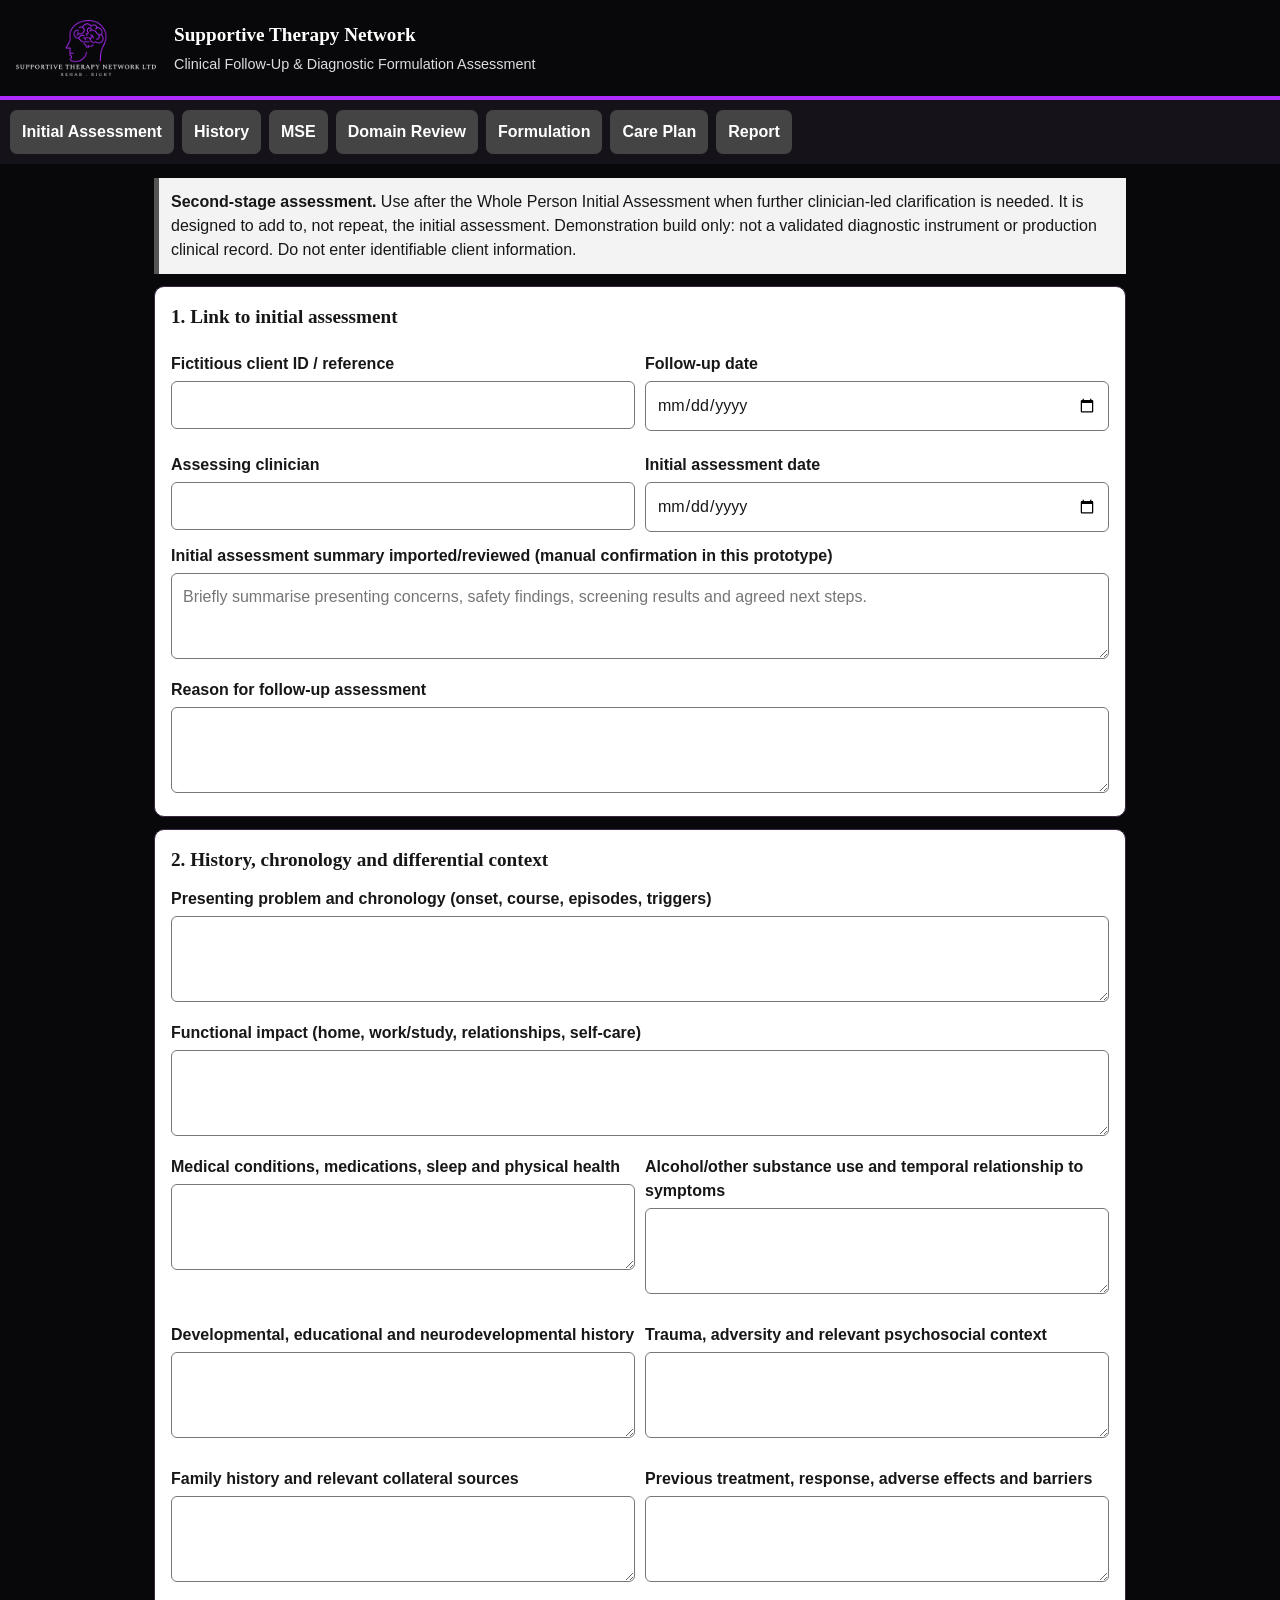
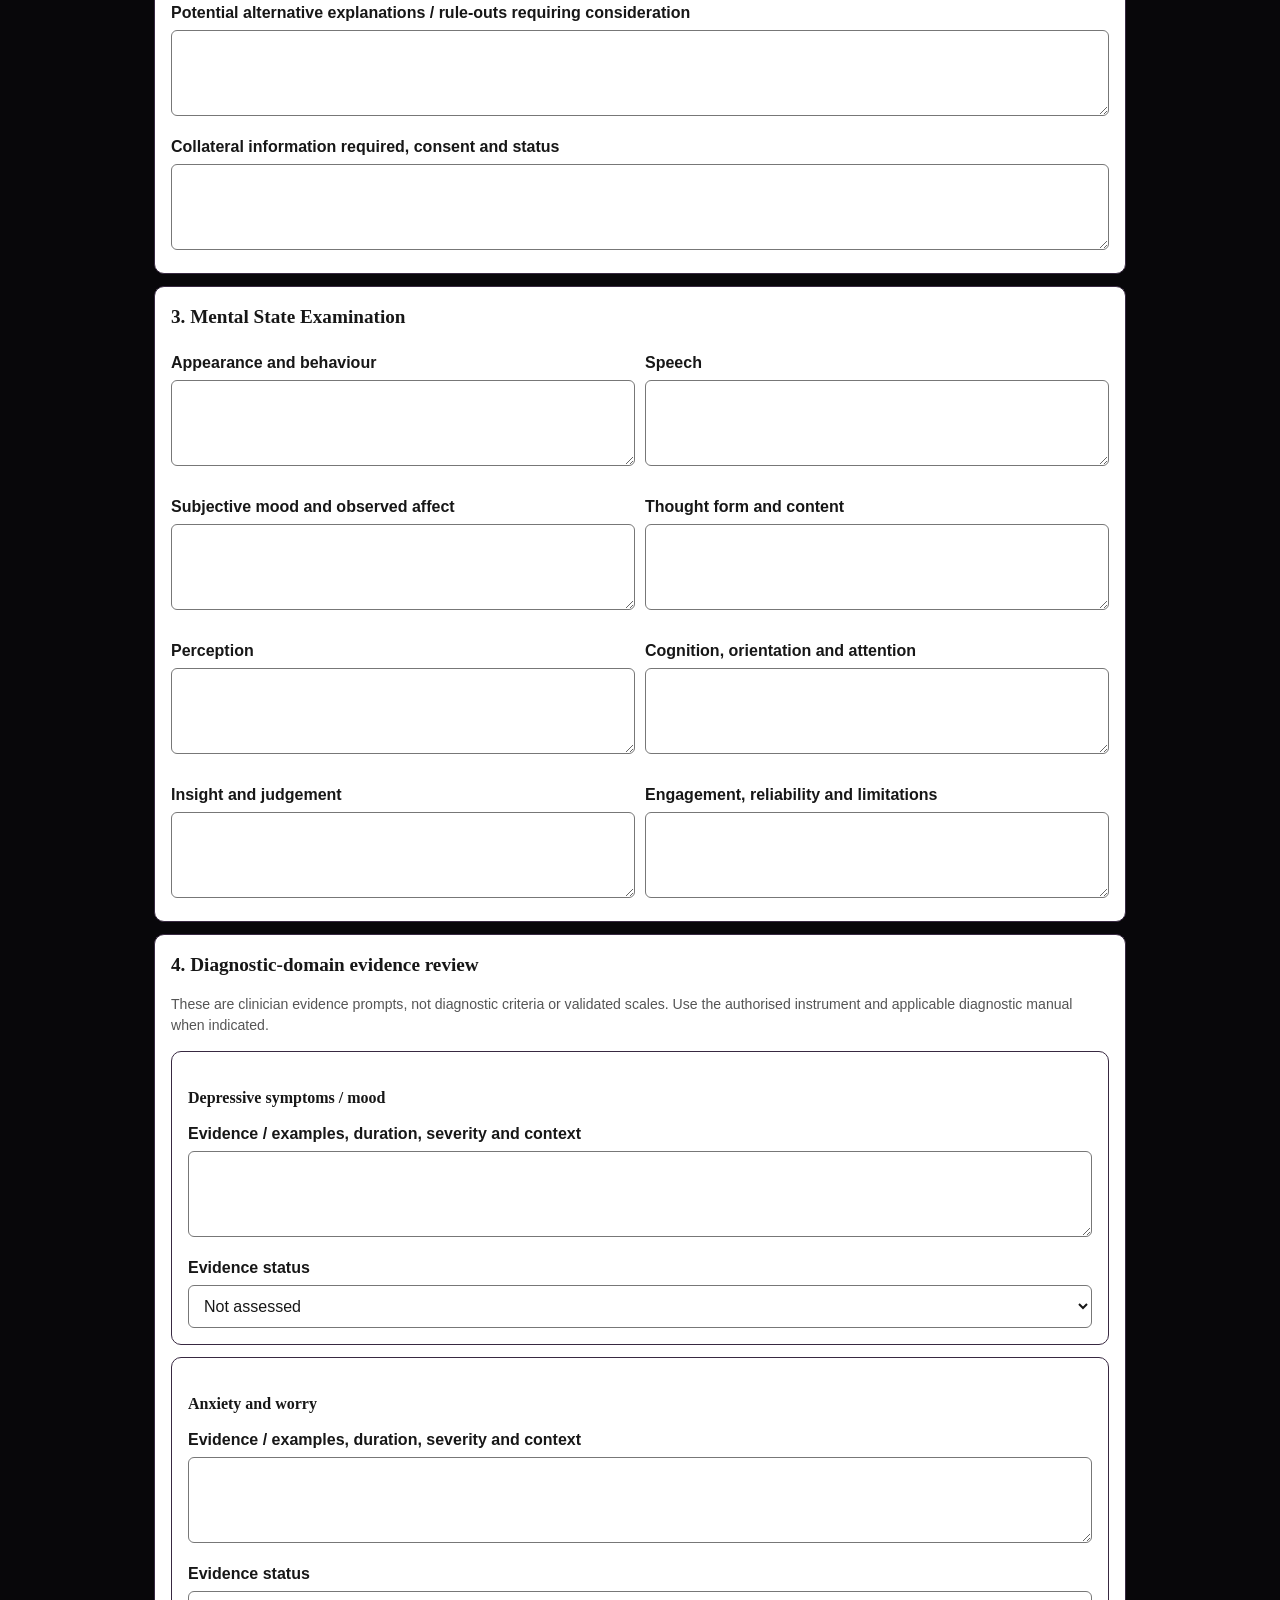
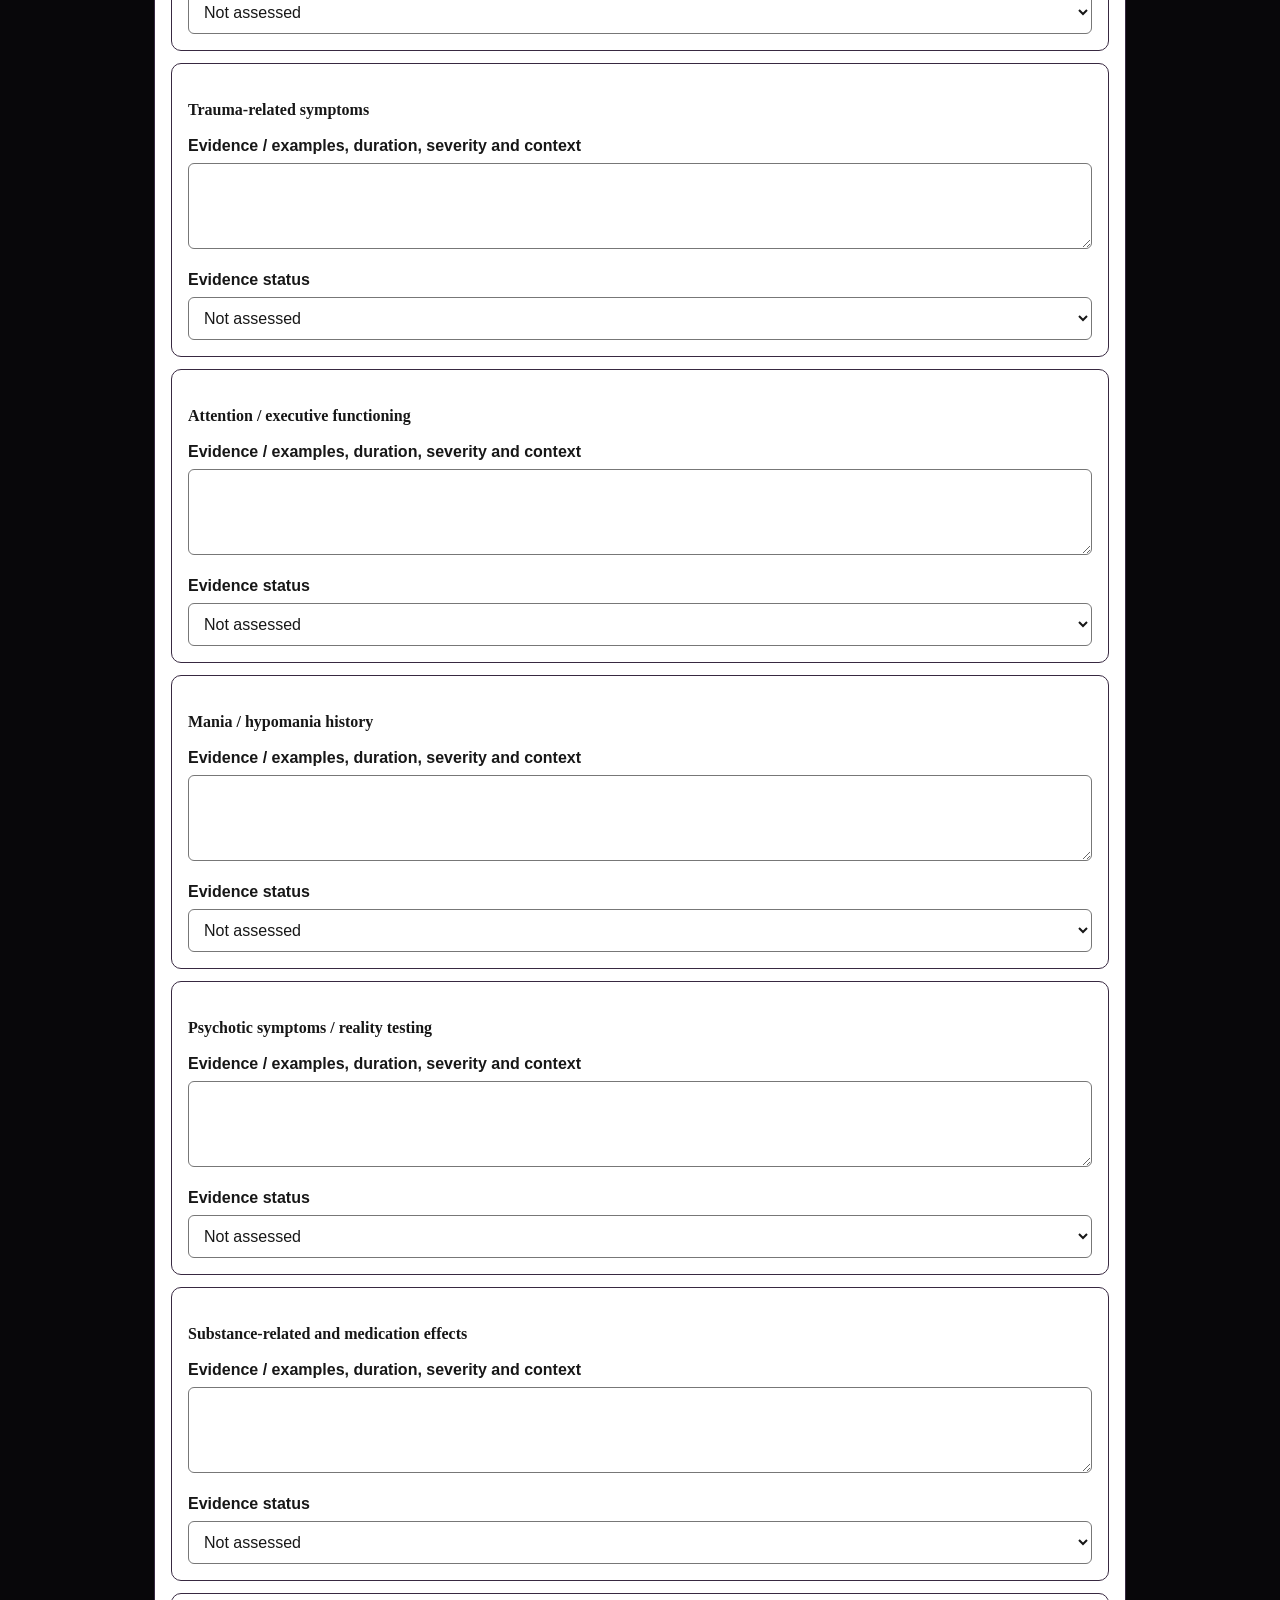
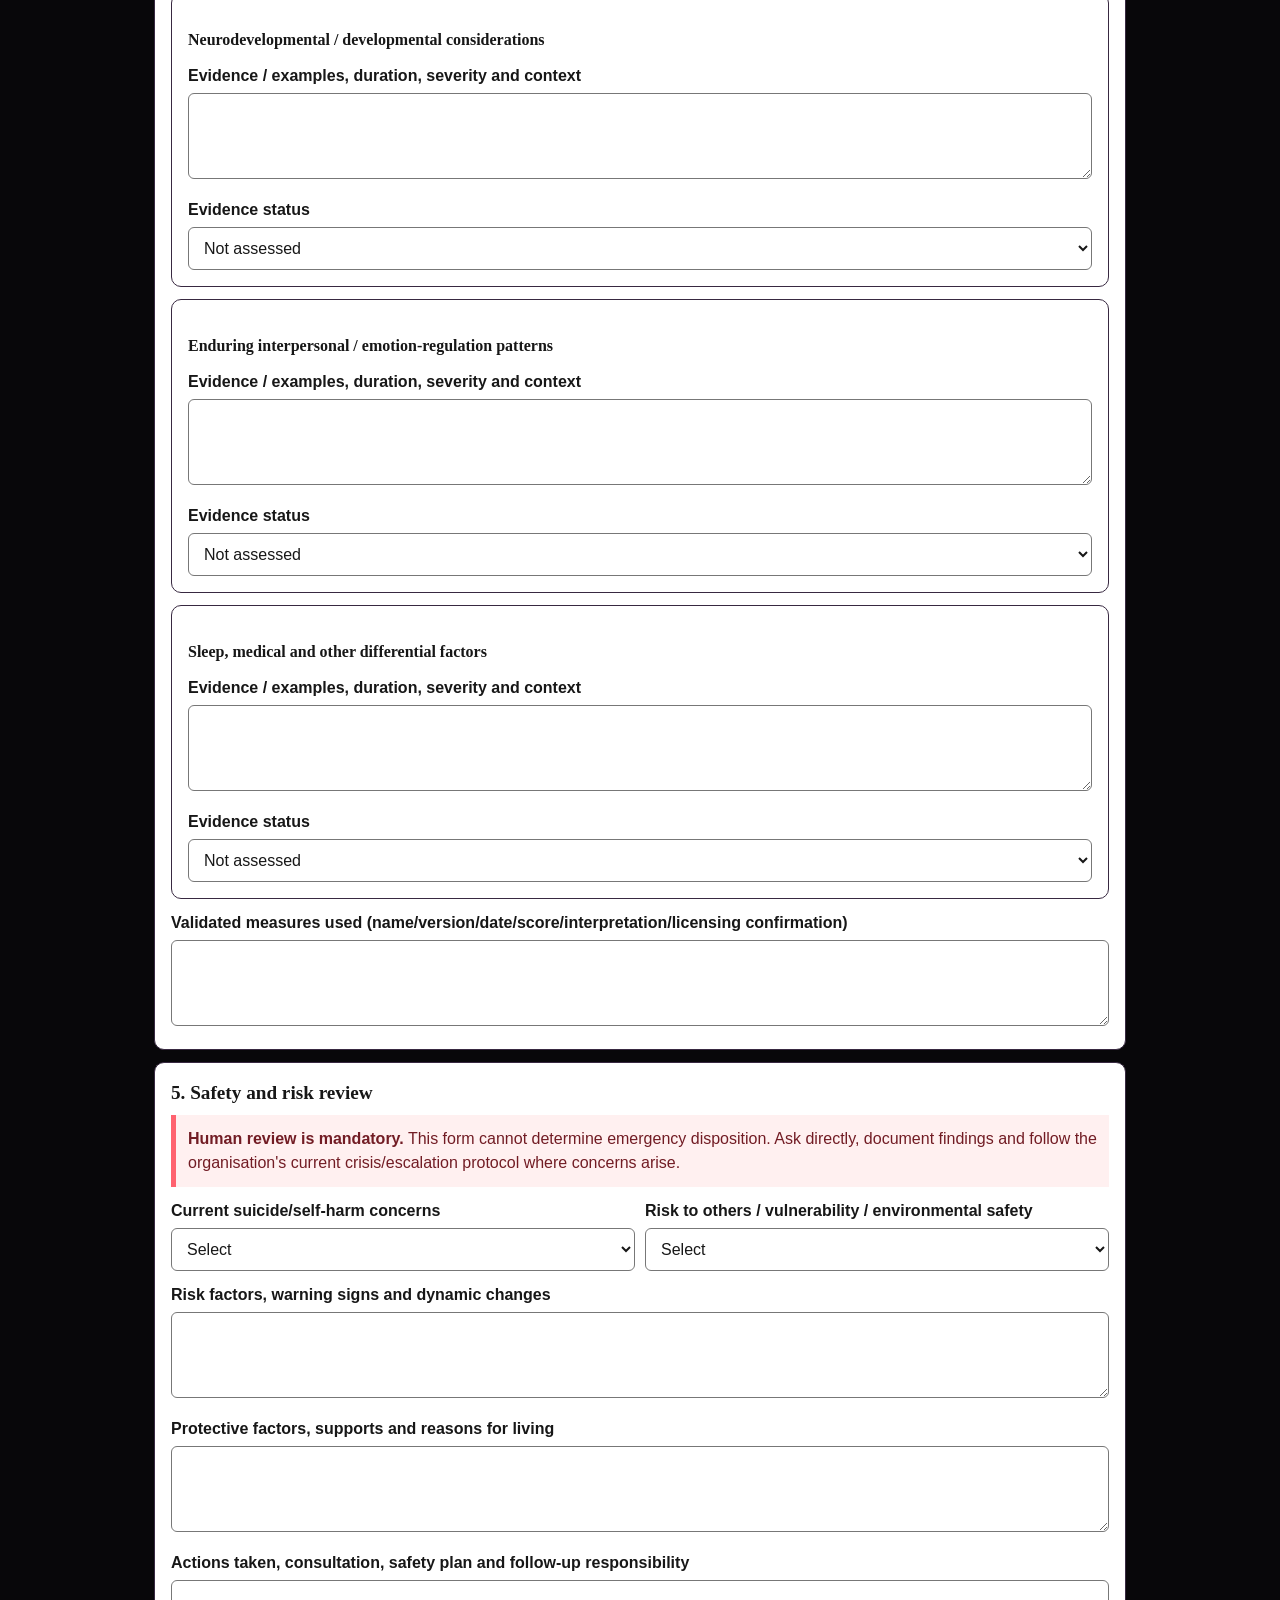
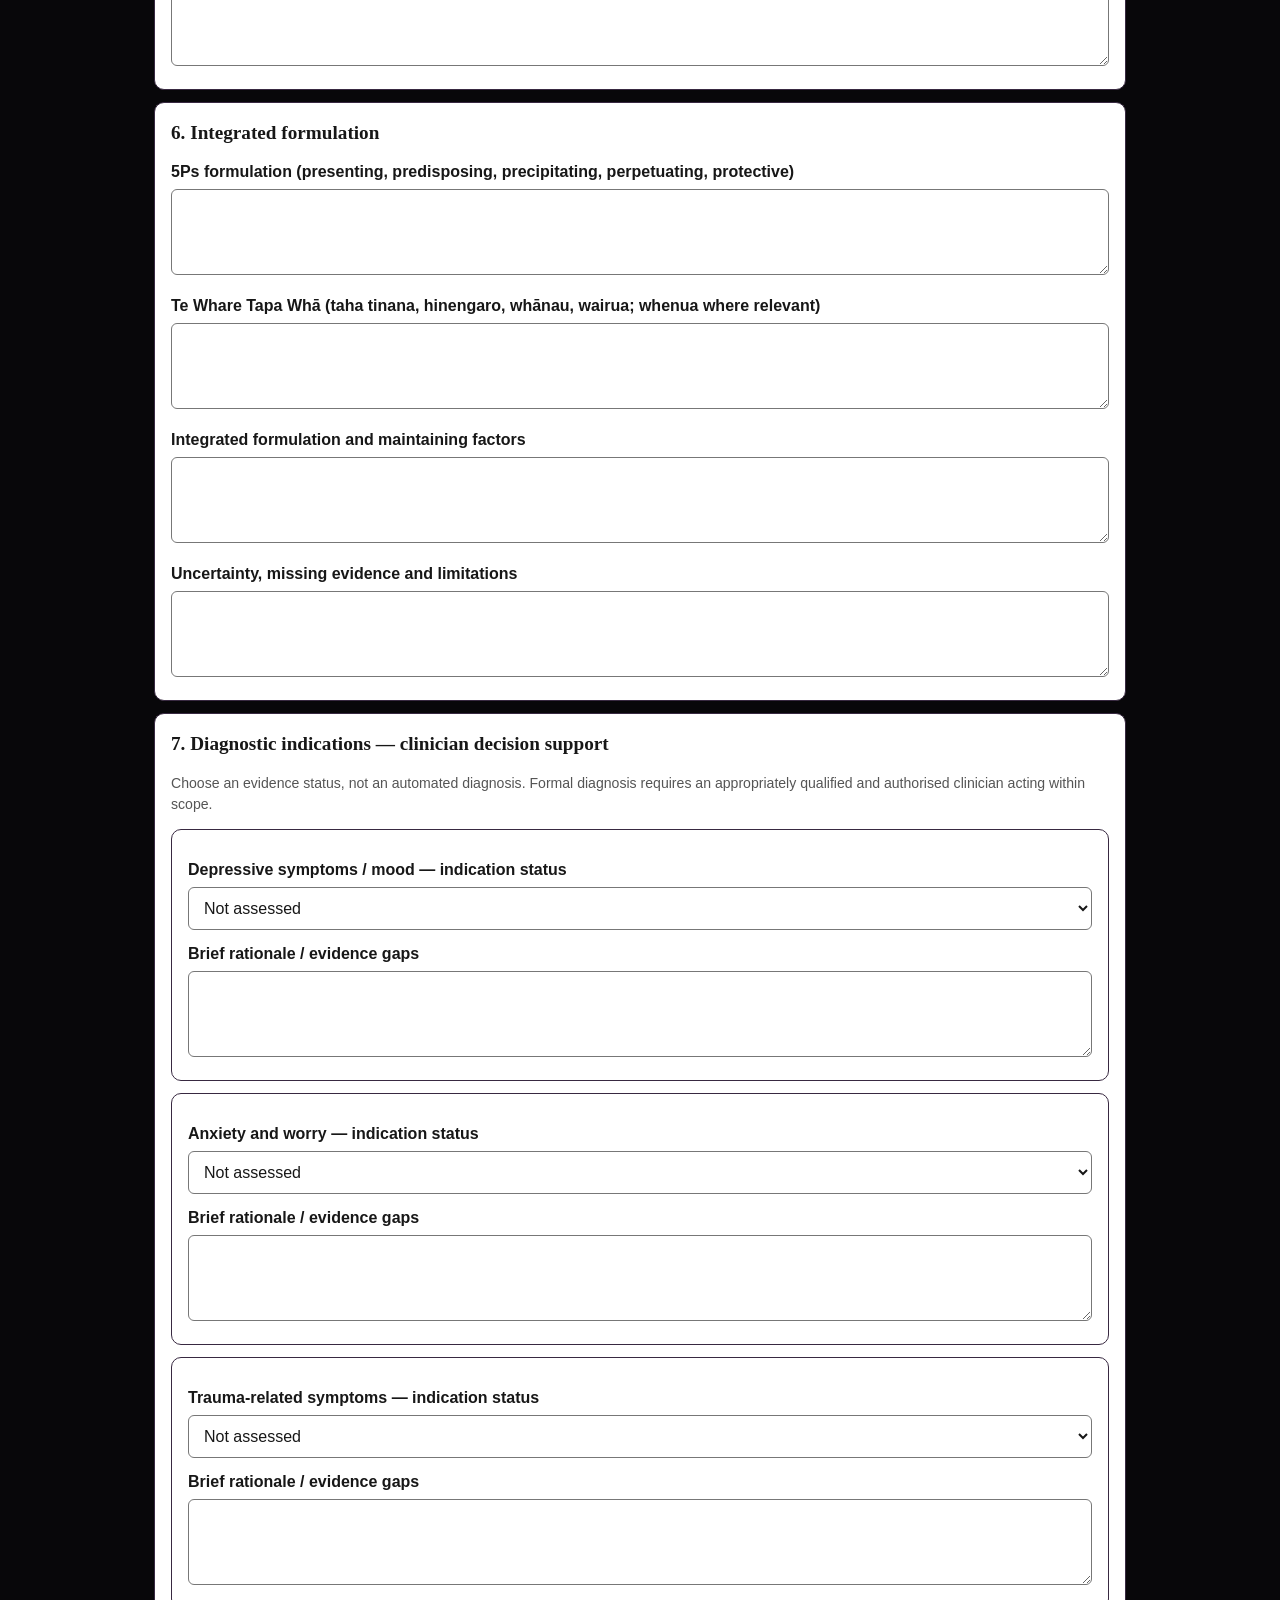
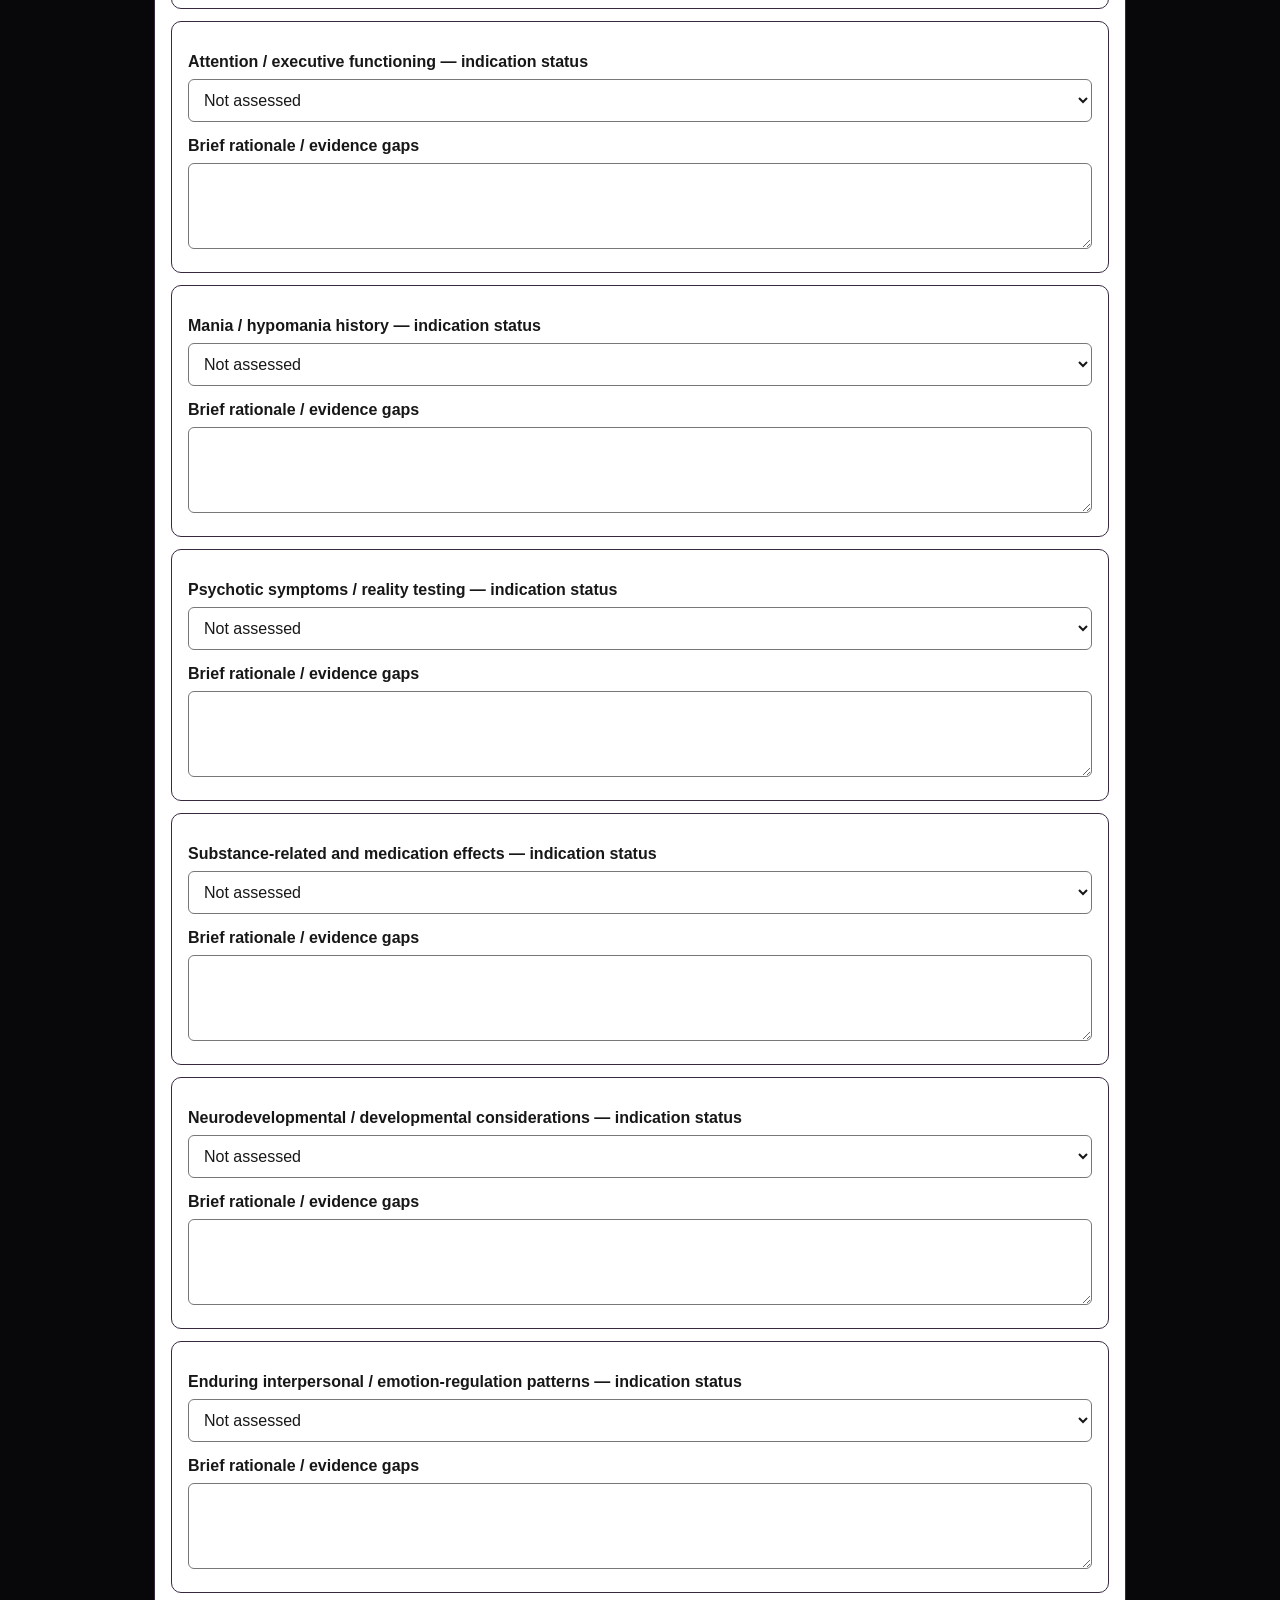
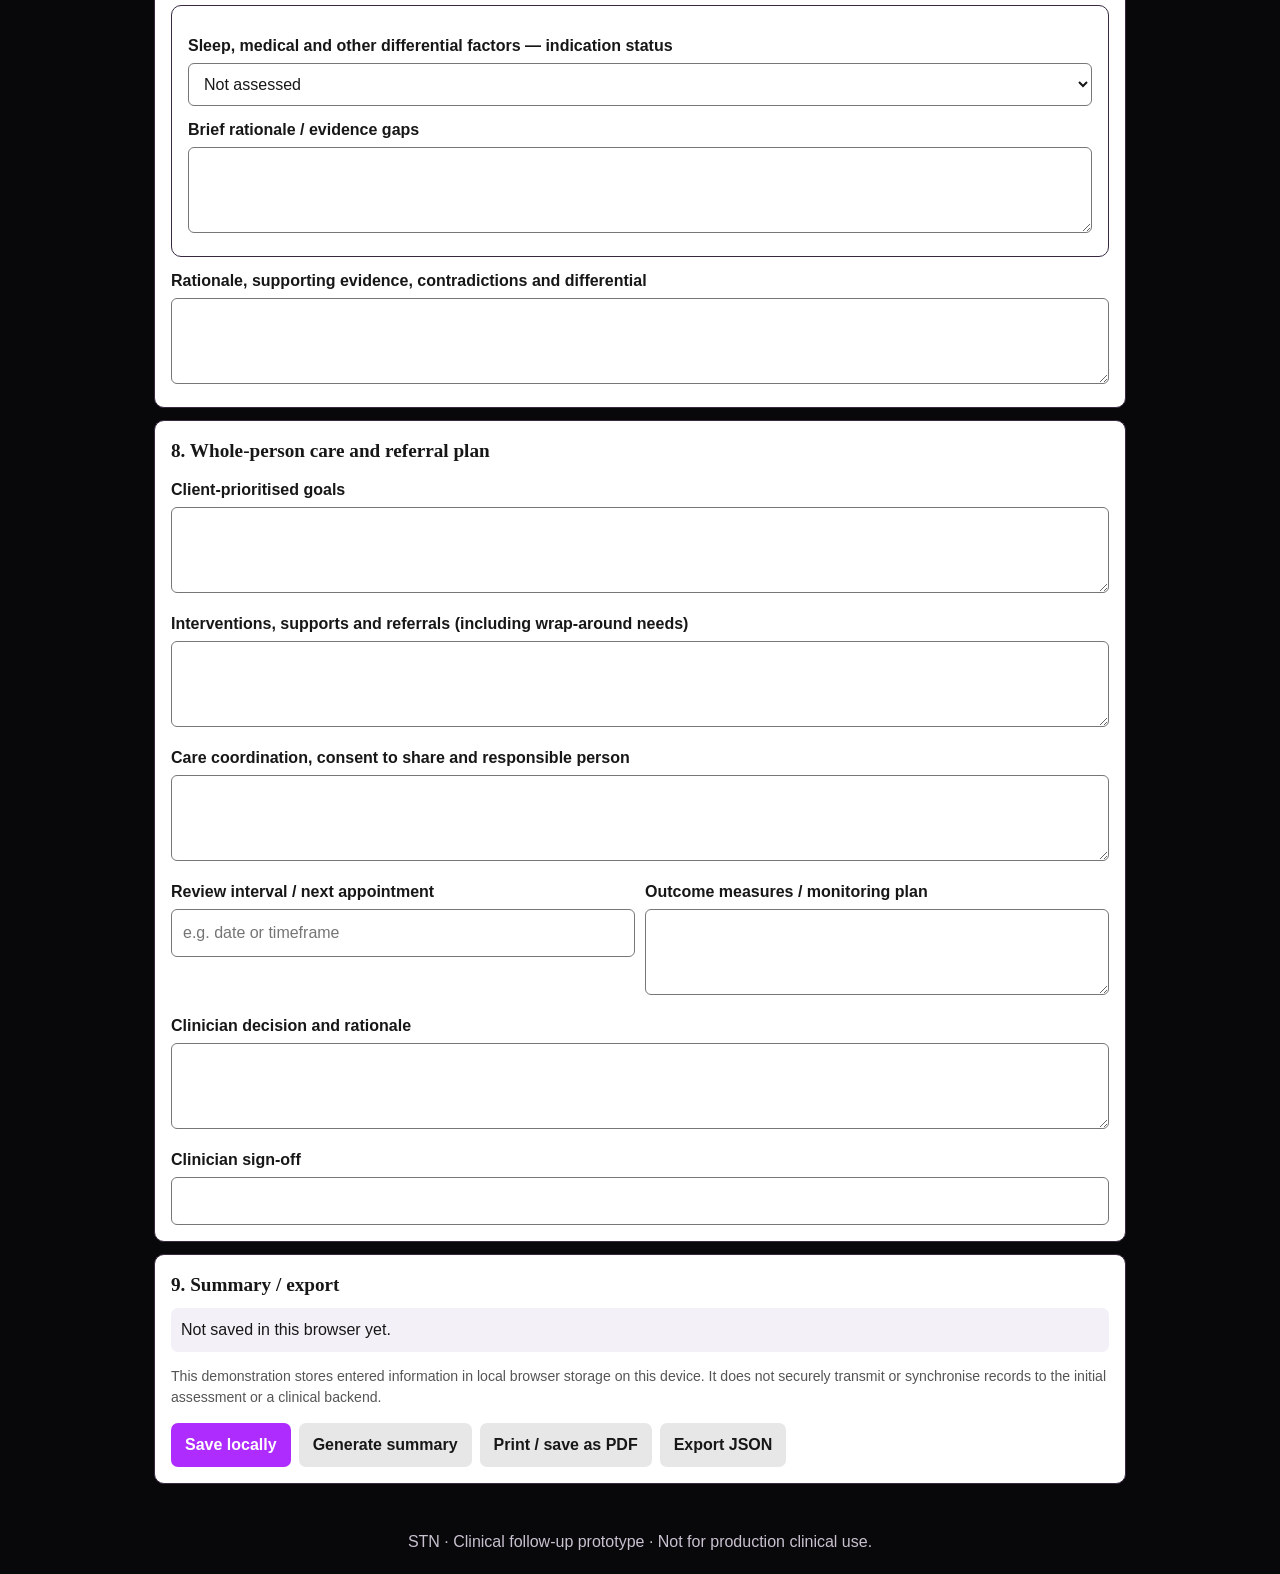
==== commit c287e9ee: "Address second independent review of Stages 0-1 (PR #52) Responds to items 1-10 of the review. No me" ====
--- a/prototype/follow-up-assessment.html
+++ b/prototype/follow-up-assessment.html
@@ -1,6 +1,7 @@
 <!doctype html>
 <html lang="en-NZ">
 <head>
+  <meta http-equiv="Content-Security-Policy" content="default-src 'self'; script-src 'self' 'unsafe-inline'; style-src 'self' 'unsafe-inline' https://fonts.googleapis.com; font-src https://fonts.gstatic.com; img-src 'self' data:; connect-src 'self'; object-src 'none'; base-uri 'none'; form-action 'self'">
 <meta charset="utf-8"><meta name="viewport" content="width=device-width,initial-scale=1,viewport-fit=cover">
 <meta name="theme-color" content="#08070a"><meta name="apple-mobile-web-app-capable" content="yes">
 <title>STN | Clinical Follow-Up & Diagnostic Formulation</title>
